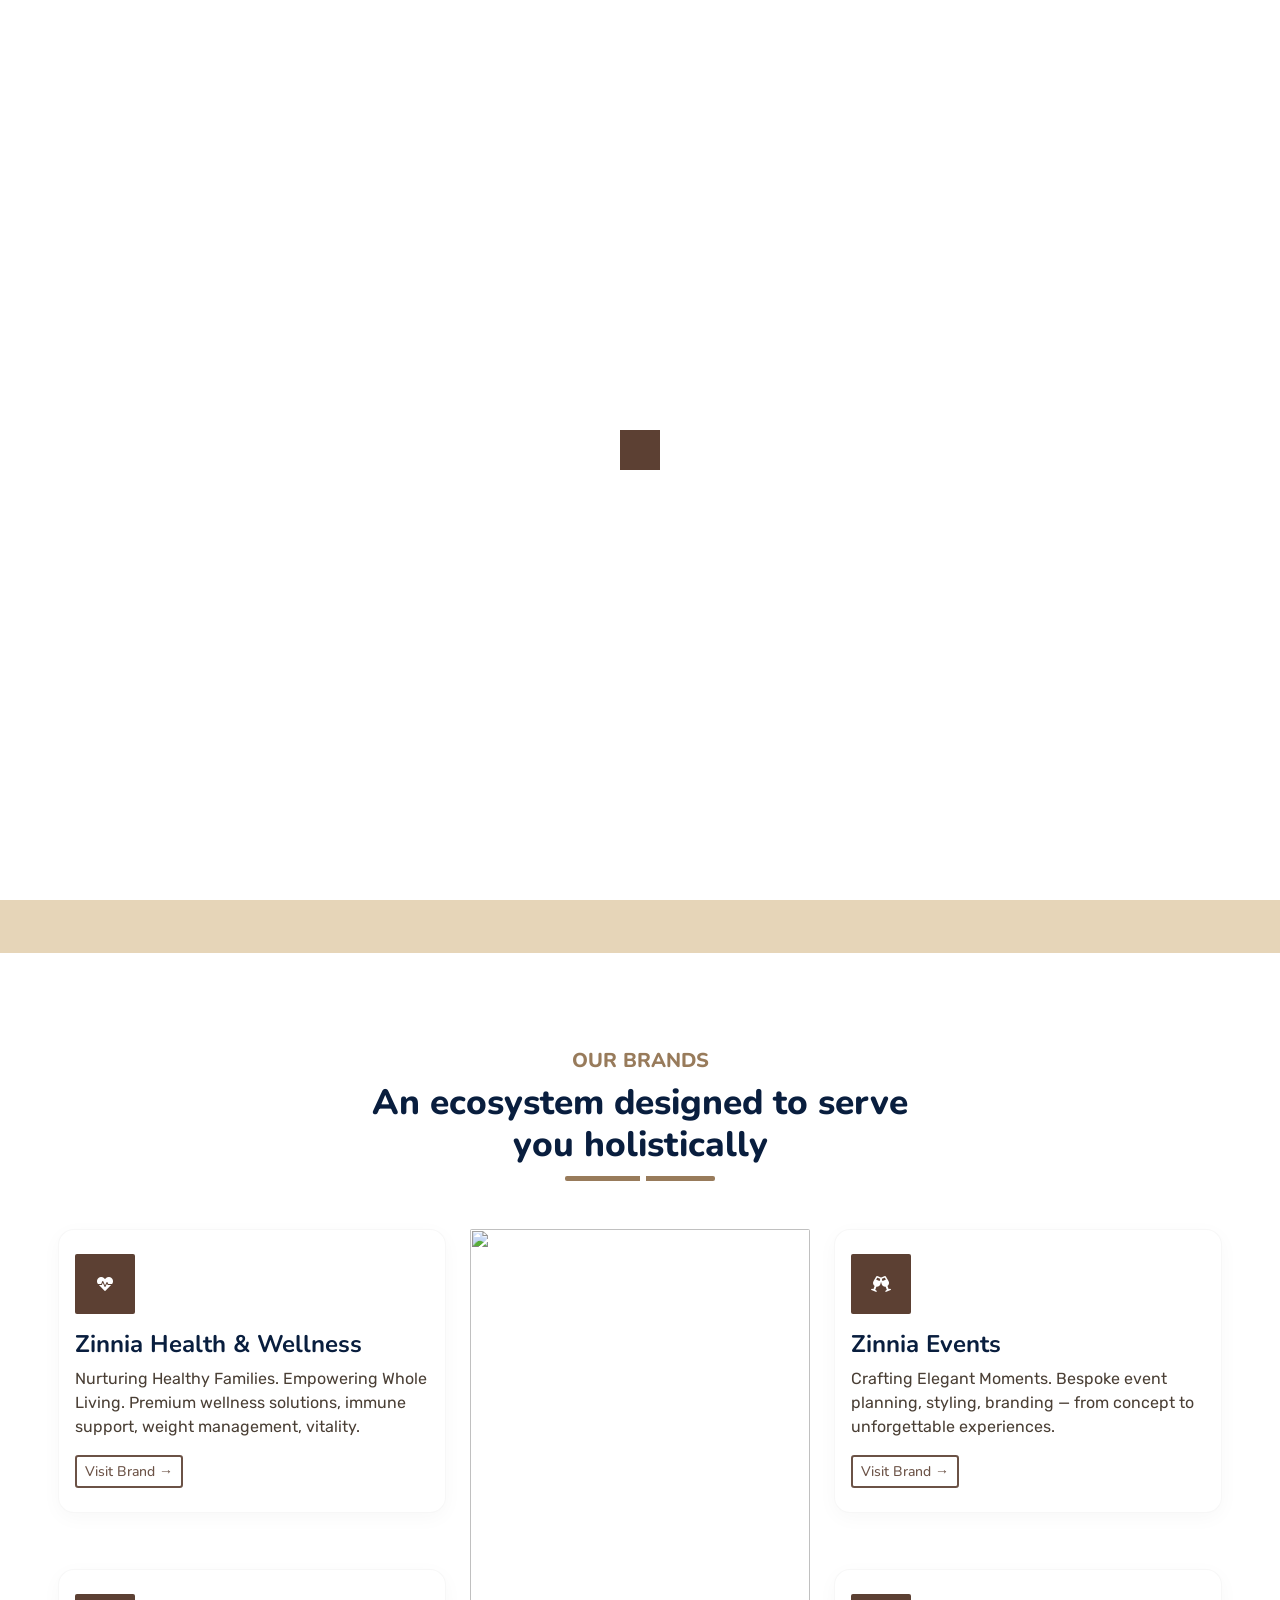
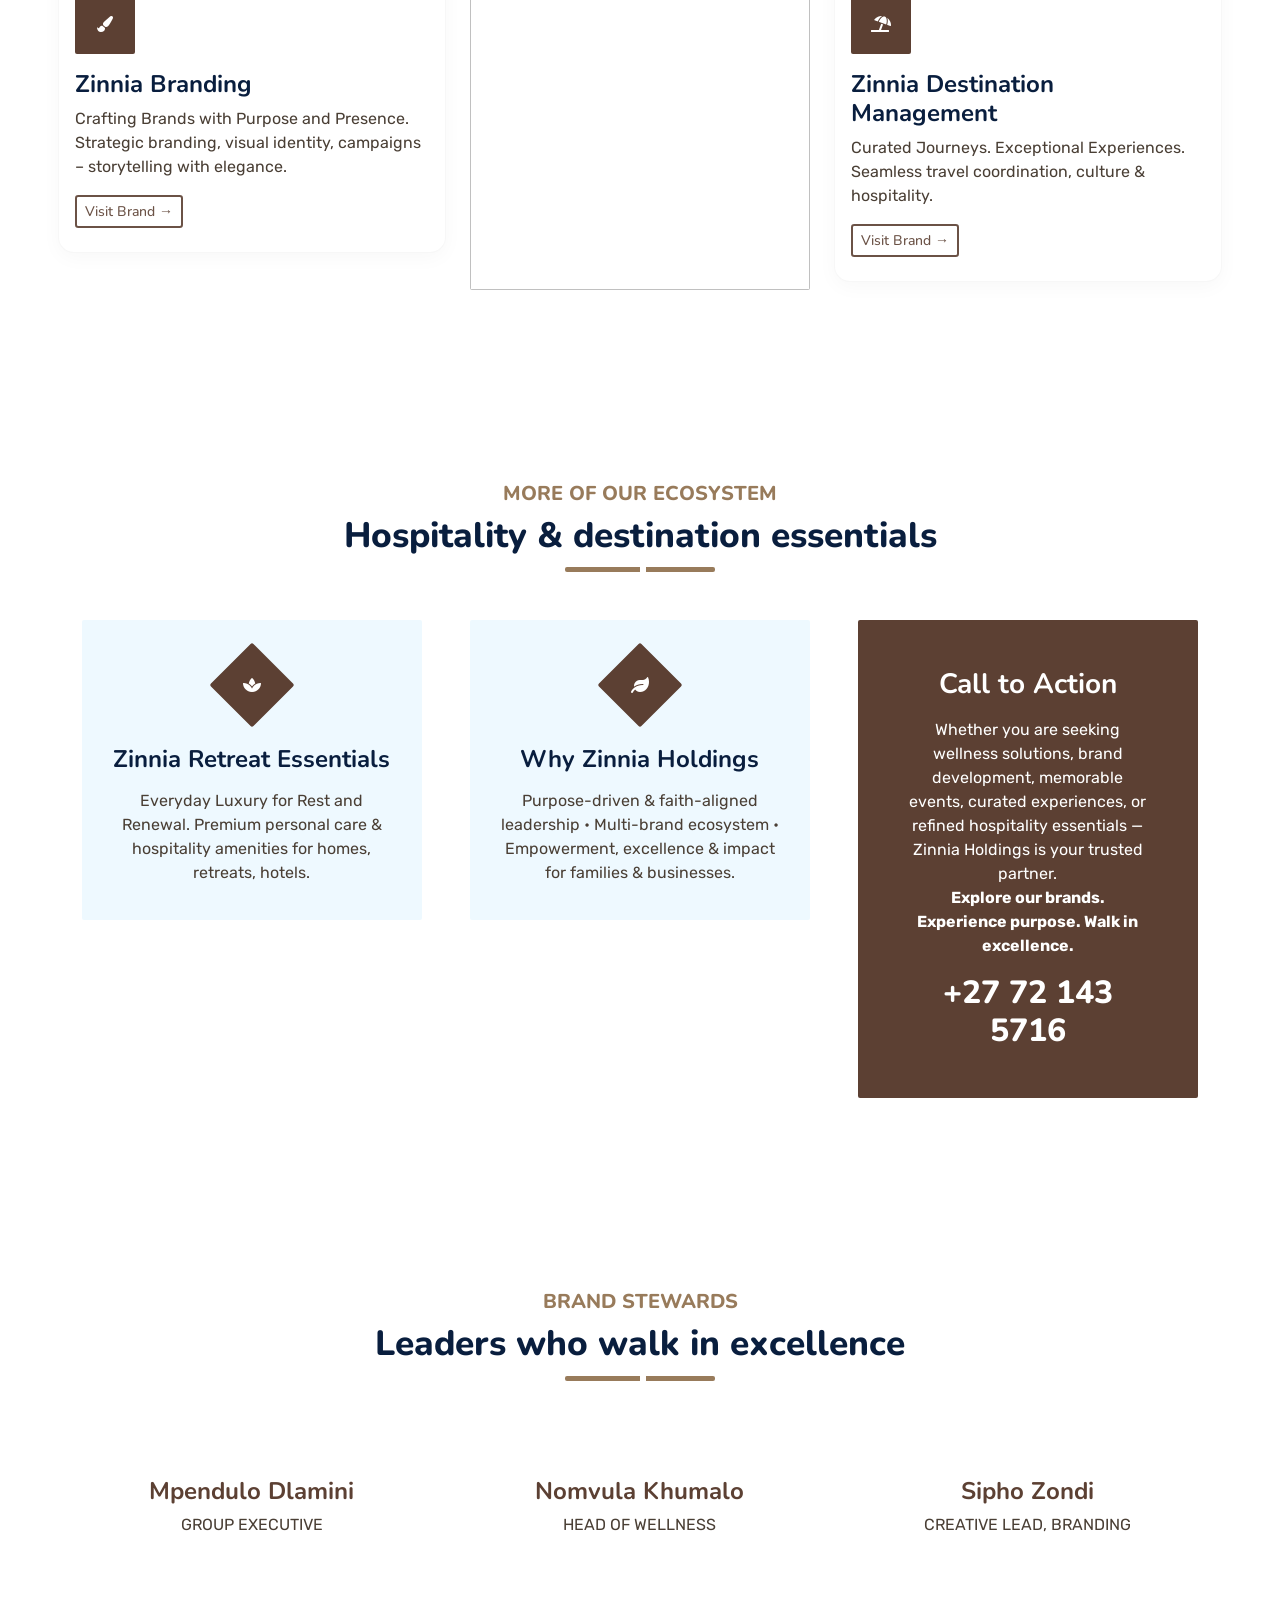
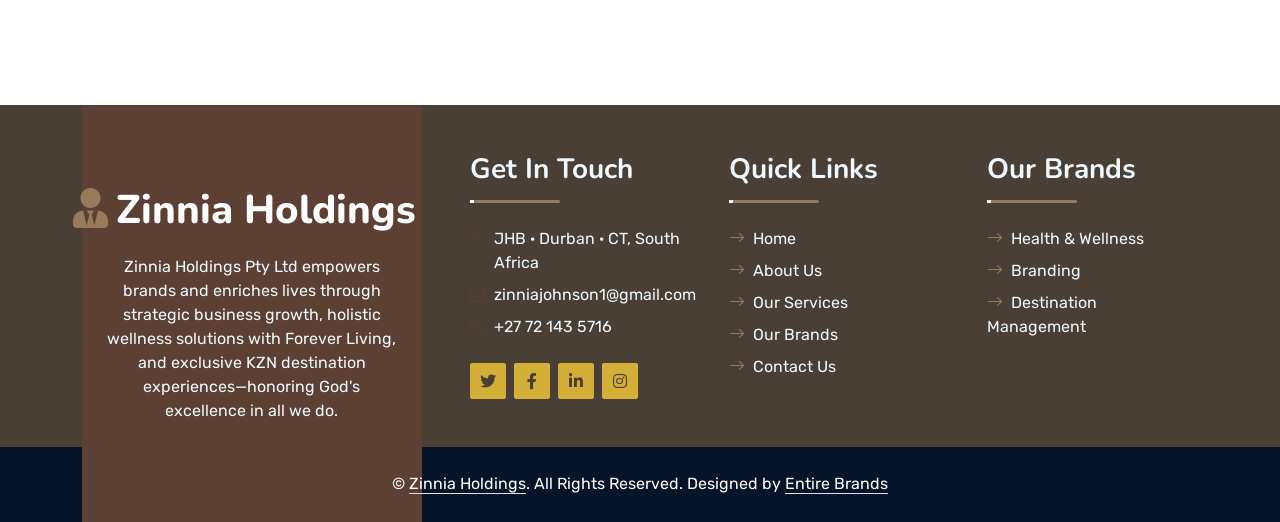
==== index.html @ b21789e0 "Add files via upload" ====
<!DOCTYPE html>
<html lang="en">

<head>
    <meta charset="utf-8">
    <title>Zinnia Holdings – Empowering Brands. Enriching Lives.</title>
    <meta content="width=device-width, initial-scale=1.0" name="viewport">
    <meta content="Zinnia Holdings, wellness, branding, events, destination management" name="keywords">
    <meta content="Zinnia Holdings – purpose-driven, faith-aligned holding company nurturing wellness, branding, events, hospitality and destination services." name="description">

    <!-- Favicon (kept as placeholder) -->
    <link href="img/favicon.ico" rel="icon">

    <!-- Google Web Fonts -->
    <link rel="preconnect" href="https://fonts.googleapis.com">
    <link rel="preconnect" href="https://fonts.gstatic.com" crossorigin>
    <link href="https://fonts.googleapis.com/css2?family=Nunito:wght@400;600;700;800&family=Rubik:wght@400;500;600;700&display=swap" rel="stylesheet">

    <!-- Icon Font Stylesheet -->
    <link href="https://cdnjs.cloudflare.com/ajax/libs/font-awesome/5.10.0/css/all.min.css" rel="stylesheet">
    <link href="https://cdn.jsdelivr.net/npm/bootstrap-icons@1.4.1/font/bootstrap-icons.css" rel="stylesheet">

    <!-- Libraries Stylesheet -->
    <link href="lib/owlcarousel/assets/owl.carousel.min.css" rel="stylesheet">
    <link href="lib/animate/animate.min.css" rel="stylesheet">

    <!-- Customized Bootstrap Stylesheet -->
    <link href="css/bootstrap.min.css" rel="stylesheet">

    <!-- Template Stylesheet -->
    <link href="css/style.css" rel="stylesheet">
    <style>
        /* ===== EXACT COLORS FROM CLIENT'S IMAGE COLOR PALETTE ===== */
        /* Dark Blue (#1A3A3A) replaced with Dark Brown (#5C4033) as requested */
        
        /* Override Bootstrap colors - no blue anywhere */
        .bg-primary {
            background-color: var(--primary) !important;
        }
        
        .btn-primary {
            background-color: var(--primary);
            border-color: var(--primary);
            color: #fff;
        }
        
        .btn-primary:hover {
            background-color: var(--secondary);
            border-color: var(--secondary);
        }
        
        .btn-outline-primary {
            border-color: var(--primary);
            color: var(--primary);
        }
        
        .btn-outline-primary:hover {
            background-color: var(--primary);
            border-color: var(--primary);
            color: #fff;
        }
        
        .text-primary {
            color: var(--primary) !important;
        }
        
        .border-primary {
            border-color: var(--primary) !important;
        }
        
        /* Navbar and indicators - replace all blue with accent */
        .navbar-dark .navbar-nav .nav-link:hover,
        .navbar-dark .navbar-nav .nav-link.active {
            color: var(--secondary) !important;
        }
        
        .navbar-dark .navbar-nav .nav-link::before {
            background: var(--secondary) !important;
        }
        
        .navbar-dark .navbar-toggler {
            color: var(--secondary) !important;
            border-color: var(--secondary) !important;
        }
        
        /* Fix the blue when scrolling - ensure sticky navbar uses primary color */
        .sticky-top.navbar-dark {
            background: var(--primary) !important;
        }
        
        .sticky-top.navbar-dark .navbar-nav .nav-link {
            color: #FFFFFF !important;
        }
        
        .sticky-top.navbar-dark .navbar-nav .nav-link:hover,
        .sticky-top.navbar-dark .navbar-nav .nav-link.active {
            color: var(--secondary) !important;
        }
        
        .sticky-top.navbar-dark .navbar-brand h1 {
            color: #FFFFFF !important;
        }
        
        .sticky-top.navbar-dark .navbar-brand h1 i {
            color: var(--secondary) !important;
        }
        
        .dropdown-menu {
            border-top: 3px solid var(--secondary) !important;
        }
        
        .dropdown-item:hover {
            background-color: #f8f5f0;
            color: var(--primary);
        }
        
        /* Carousel overlay - using primary color with opacity */
        .carousel-caption {
            background: rgba(92,64,51,0.5) !important; /* Dark brown with opacity */
            border-radius: 20px;
            padding: 1rem;
        }
        
        .carousel-caption h5 {
            color: var(--secondary) !important;
        }
        
        /* Section titles indicator */
        .section-title::before {
            background: var(--secondary) !important;
        }
        
        .section-title::after {
            background: #FFFFFF !important;
        }
        
        .section-title h5.fw-bold.text-primary {
            color: var(--secondary) !important;
        }
        
        /* Service items */
        .service-item .service-icon {
            background: var(--primary) !important;
        }
        
        .service-item a.btn-primary {
            background-color: var(--primary);
            border-color: var(--primary);
        }
        
        .service-item a.btn-primary:hover {
            background-color: var(--secondary);
            border-color: var(--secondary);
        }
        
        /* Team social buttons */
        .team-social a.btn-primary {
            background-color: var(--primary);
            border-color: var(--primary);
        }
        
        .team-social a.btn-primary:hover {
            background-color: var(--secondary);
            border-color: var(--secondary);
        }
        
        .team-item:hover .team-social {
            background: rgba(92,64,51,0.7) !important; /* Dark brown with opacity */
        }
        
        h4.text-primary {
            color: var(--primary) !important;
        }
        
        /* Facts section */
        .facts .bg-primary {
            background-color: var(--primary) !important;
        }
        
        .facts .text-primary {
            color: var(--primary) !important;
        }
        
        /* Footer */
        .footer-about .bg-primary {
            background-color: var(--primary) !important;
        }
        
        .btn-dark {
            background-color: var(--primary);
            border-color: var(--primary);
        }
        
        .btn-dark:hover {
            background-color: var(--secondary);
            border-color: var(--secondary);
        }
        
        .bi-arrow-right.text-primary {
            color: var(--secondary) !important;
        }
        
        .btn-primary.btn-square {
            background-color: var(--primary);
            border-color: var(--primary);
        }
        
        .btn-primary.btn-square:hover {
            background-color: var(--secondary);
            border-color: var(--secondary);
        }
        
        /* Back to top */
        .back-to-top {
            background-color: var(--primary) !important;
            border-color: var(--primary) !important;
        }
        
        .back-to-top:hover {
            background-color: var(--secondary) !important;
            border-color: var(--secondary) !important;
        }
        
        /* Search modal */
        .modal-content {
            background: rgba(92,64,51,0.9) !important; /* Dark brown with opacity */
        }
        
        .border-primary {
            border-color: var(--secondary) !important;
        }
        
        .btn.px-4 {
            background-color: var(--secondary);
            border-color: var(--secondary);
            color: white;
        }
        
        .btn.px-4:hover {
            background-color: var(--secondary);
            border-color: var(--secondary);
        }
        
        /* Brand cards */
        .brand-card-wrapper .bg-primary {
            background-color: var(--primary) !important;
        }
        
        .brand-visit-btn {
            border-color: var(--primary);
            color: var(--primary);
        }
        
        .brand-card-wrapper:hover .brand-visit-btn {
            background-color: var(--primary);
            border-color: var(--primary);
            color: #fff;
        }
        
        /* Text secondary for paragraph */
        .text-secondary {
            color: var(--secondary) !important;
        }
        
        /* Navbar brand icon */
        .fa-user-tie {
            color: var(--secondary) !important;
        }
        
        /* small addition to keep brand voice consistent */
        .display-1.text-white.mb-md-4.animated.zoomIn {
            font-size: 3.2rem;
            line-height: 1.2;
        }
        @media (max-width: 768px) {
            .display-1.text-white.mb-md-4.animated.zoomIn {
                font-size: 2.2rem;
            }
        }
        /* adjust heading sizes in sections */
        .section-title h1 {
            font-size: 2.2rem;
        }
    </style>
</head>

<body>
    <!-- Spinner Start -->
    <div id="spinner" class="show bg-white position-fixed translate-middle w-100 vh-100 top-50 start-50 d-flex align-items-center justify-content-center">
        <div class="spinner"></div>
    </div>
    <!-- Spinner End -->

    <!-- Topbar Start -->
    <div class="container-fluid bg-dark px-5 d-none d-lg-block">
        <div class="row gx-0">
            <div class="col-lg-8 text-center text-lg-start mb-2 mb-lg-0">
                <div class="d-inline-flex align-items-center" style="height: 45px;">
                    <small class="me-3 text-light"><i class="fa fa-map-marker-alt me-2" style="color: var(--secondary);"></i>JHB · Durban · CT, South Africa</small>
                    <small class="me-3 text-light"><i class="fa fa-phone-alt me-2" style="color: var(--secondary);"></i>+27 72 143 5716</small>
                    <small class="text-light"><i class="fa fa-envelope-open me-2" style="color: var(--secondary);"></i>zinniajohnson1@gmail.com </small>
                </div>
            </div>
            <div class="col-lg-4 text-center text-lg-end">
                <div class="d-inline-flex align-items-center" style="height: 45px;">
                    <a class="btn btn-sm btn-outline-light btn-sm-square rounded-circle me-2" href=""><i class="fab fa-twitter fw-normal"></i></a>
                    <a class="btn btn-sm btn-outline-light btn-sm-square rounded-circle me-2" href=""><i class="fab fa-facebook-f fw-normal"></i></a>
                    <a class="btn btn-sm btn-outline-light btn-sm-square rounded-circle me-2" href=""><i class="fab fa-linkedin-in fw-normal"></i></a>
                    <a class="btn btn-sm btn-outline-light btn-sm-square rounded-circle me-2" href=""><i class="fab fa-instagram fw-normal"></i></a>
                    <a class="btn btn-sm btn-outline-light btn-sm-square rounded-circle" href=""><i class="fab fa-youtube fw-normal"></i></a>
                </div>
            </div>
        </div>
    </div>
    <!-- Topbar End -->

    <!-- Navbar & Carousel Start -->
    <div class="container-fluid position-relative p-0">
        <nav class="navbar navbar-expand-lg navbar-dark px-5 py-3 py-lg-0" style="background-color: var(--primary);">
            <a href="index.html" class="navbar-brand p-0 active">
                <h1 class="m-0"><i class="fa fa-user-tie me-2" style="color: var(--secondary);"></i>Zinnia Holdings</h1>
            </a>
            <button class="navbar-toggler" type="button" data-bs-toggle="collapse" data-bs-target="#navbarCollapse">
                <span class="fa fa-bars"></span>
            </button>
            <div class="collapse navbar-collapse" id="navbarCollapse">
                <div class="navbar-nav ms-auto py-0">
                    <a href="index.html" class="nav-item nav-link active">Home</a>
                    <a href="about.html" class="nav-item nav-link">About</a>
                    <a href="service.html" class="nav-item nav-link">Services</a>
                    <div class="nav-item dropdown">
                        <a href="#" class="nav-link dropdown-toggle" data-bs-toggle="dropdown">Our Brands</a>
                        <div class="dropdown-menu m-0">
                            <a href="indexHealth.html" class="dropdown-item">Zinnia Health & Wellness</a>
                            <a href="indexBranding.html" class="dropdown-item">Zinnia Branding</a>
                            <a href="indexDestination.html" class="dropdown-item">Zinnia Destination</a>
                        </div>
                    </div>
                    <a href="contact.html" class="nav-item nav-link">Contact</a>
                </div>
                <a href="#brands" class="btn btn-primary py-2 px-4 ms-3">Explore Brands</a>
            </div>
        </nav>

        <div id="header-carousel" class="carousel slide carousel-fade" data-bs-ride="carousel">
            <div class="carousel-inner">
                <div class="carousel-item active">
                    <img class="w-100" src="img/tor1.jpg" alt="Image">
                    <div class="carousel-caption d-flex flex-column align-items-center justify-content-center">
                        <div class="p-3" style="max-width: 1000px;">
                            <h5 class="text-white text-uppercase mb-3 animated slideInDown" style="color: var(--secondary) !important;">Zinnia Holdings</h5>
                            <h1 class="display-1 text-white mb-md-4 animated zoomIn">Empowering Brands. Enriching Lives.</h1>
                            <p class="text-light fs-5 mb-4">Purpose‑driven, faith‑aligned holding company</p>
                            <a href="#intro" class="btn btn-primary py-md-3 px-md-5 me-3 animated slideInLeft">Discover More</a>
                            <a href="#brands" class="btn btn-outline-light py-md-3 px-md-5 animated slideInRight">Our Ecosystem</a>
                        </div>
                    </div>
                </div>
                <div class="carousel-item">
                    <img class="w-100" src="img/carousel-2.jpg" alt="Image">
                    <div class="carousel-caption d-flex flex-column align-items-center justify-content-center">
                        <div class="p-3" style="max-width: 1000px;">
                            <h5 class="text-white text-uppercase mb-3 animated slideInDown" style="color: var(--secondary) !important;">Rooted in excellence</h5>
                            <h1 class="display-1 text-white mb-md-4 animated zoomIn">integrity & innovation</h1>
                            <p class="text-light fs-4">Stewarding brands across wellness, branding, destination</p>
                            <a href="#intro" class="btn btn-primary py-md-3 px-md-5 me-3 animated slideInLeft">Our Story</a>
                            <a href="#brands" class="btn btn-outline-light py-md-3 px-md-5 animated slideInRight">Brands</a>
                        </div>
                    </div>
                </div>
            </div>
            <button class="carousel-control-prev" type="button" data-bs-target="#header-carousel" data-bs-slide="prev">
                <span class="carousel-control-prev-icon" aria-hidden="true"></span>
                <span class="visually-hidden">Previous</span>
            </button>
            <button class="carousel-control-next" type="button" data-bs-target="#header-carousel" data-bs-slide="next">
                <span class="carousel-control-next-icon" aria-hidden="true"></span>
                <span class="visually-hidden">Next</span>
            </button>
        </div>
    </div>
    <!-- Navbar & Carousel End -->

    <!-- Full Screen Search Start -->
    <div class="modal fade" id="searchModal" tabindex="-1">
        <div class="modal-dialog modal-fullscreen">
            <div class="modal-content" style="background: rgba(92,64,51,0.9);"> <!-- Dark brown with opacity -->
                <div class="modal-header border-0">
                    <button type="button" class="btn bg-white btn-close" data-bs-dismiss="modal" aria-label="Close"></button>
                </div>
                <div class="modal-body d-flex align-items-center justify-content-center">
                    <div class="input-group" style="max-width: 600px;">
                        <input type="text" class="form-control bg-transparent border-primary p-3" placeholder="Search brand or service" style="border-color: var(--secondary) !important;">
                        <button class="btn px-4" style="background-color: var(--secondary); border-color: var(--secondary); color: white;"><i class="bi bi-search"></i></button>
                    </div>
                </div>
            </div>
        </div>
    </div>
    <!-- Full Screen Search End -->

   

    <!-- About Start -->
    <div class="container-fluid py-5 wow fadeInUp" data-wow-delay="0.1s" id="intro">
        <div class="container py-5">
            <div class="row g-5">
                <div class="col-lg-7">
                    <div class="section-title position-relative pb-3 mb-5">
                        <h5 class="fw-bold text-uppercase" style="color: var(--secondary);">About Us</h5>
                        <h1 class="mb-0">Zinnia Holdings</h1>
                        <p class="mt-2 fs-4" style="color: var(--secondary);">Empowering Brands. Enriching Lives.</p>
                    </div>
                    <p class="mb-4">Zinnia Holdings is a purpose-driven, faith-aligned holding company committed to building sustainable businesses that empower individuals, families, and communities. Rooted in excellence, integrity, and innovation, we steward brands that operate across wellness, branding, events, hospitality, and destination services.<br><br>Our ecosystem is designed to serve people holistically — nurturing health, creativity, celebration, experience, and economic empowerment - while honoring God’s faithfulness and demonstrating His excellence in all we do.</p>
                    <div class="row g-0 mb-3">
                        <div class="col-sm-6 wow zoomIn" data-wow-delay="0.2s">
                            <h5 class="mb-3"><i class="fa fa-check me-3" style="color: var(--secondary);"></i>Our Vision</h5>
                            <p>To create a dynamic business ecosystem that uplifts lives, creates opportunities, and delivers world-class solutions across multiple industries.</p>
                        </div>
                        <div class="col-sm-6 wow zoomIn" data-wow-delay="0.4s">
                            <h5 class="mb-3"><i class="fa fa-check me-3" style="color: var(--secondary);"></i>Our Mission</h5>
                            <p>To build, support, and scale impactful brands that serve with purpose, professionalism, and compassion — empowering brands while enriching lives.</p>
                        </div>
                    </div>
                    <div class="d-flex align-items-center mb-4 wow fadeIn" data-wow-delay="0.6s">
                        <div class="bg-primary d-flex align-items-center justify-content-center rounded" style="width: 60px; height: 60px;">
                            <i class="fa fa-phone-alt text-white"></i>
                        </div>
                        <div class="ps-4">
                            <h5 class="mb-2">Let's partner</h5>
                            <h4 class="text-primary mb-0">+27 72 143 5716</h4>
                        </div>
                    </div>
                </div>
                <div class="col-lg-5" style="min-height: 500px;">
                    <div class="position-relative h-100">
                        <img class="position-absolute w-100 h-100 rounded wow zoomIn" data-wow-delay="0.9s" src="img/olas2.jpeg" style="object-fit: cover;">
                    </div>
                </div>
            </div>
        </div>
    </div>
    <!-- About End -->

    <!-- Features / Why Choose Us – our brands with clickable cards & hover effects -->
<div class="container-fluid py-5 wow fadeInUp" data-wow-delay="0.1s" id="brands">
    <div class="container py-5">
        <div class="section-title text-center position-relative pb-3 mb-5 mx-auto" style="max-width: 600px;">
            <h5 class="fw-bold text-uppercase" style="color: var(--secondary);">Our Brands</h5>
            <h1 class="mb-0">An ecosystem designed to serve you holistically</h1>
        </div>
        <div class="row g-5">
            <!-- left column -->
            <div class="col-lg-4">
                <div class="row g-5">
                    <!-- Zinnia Health & Wellness card with hover & link -->
                    <div class="col-12 wow zoomIn brand-card-wrapper" data-wow-delay="0.2s">
                        <div class="bg-primary rounded d-flex align-items-center justify-content-center mb-3" style="width: 60px; height: 60px;">
                            <i class="fa fa-heartbeat text-white"></i>
                        </div>
                        <h4>Zinnia Health & Wellness</h4>
                        <p class="mb-3">Nurturing Healthy Families. Empowering Whole Living. Premium wellness solutions, immune support, weight management, vitality.</p>
                        <a href="indexHealth.html" class="btn btn-outline-primary btn-sm brand-visit-btn">Visit Brand →</a>
                    </div>
                    <!-- Zinnia Branding card with hover & link -->
                    <div class="col-12 wow zoomIn brand-card-wrapper" data-wow-delay="0.6s">
                        <div class="bg-primary rounded d-flex align-items-center justify-content-center mb-3" style="width: 60px; height: 60px;">
                            <i class="fa fa-paint-brush text-white"></i>
                        </div>
                        <h4>Zinnia Branding</h4>
                        <p class="mb-3">Crafting Brands with Purpose and Presence. Strategic branding, visual identity, campaigns – storytelling with elegance.</p>
                        <a href="indexBranding.html" class="btn btn-outline-primary btn-sm brand-visit-btn">Visit Brand →</a>
                    </div>
                </div>
            </div>
            <!-- center image (kept as is) -->
            <div class="col-lg-4 wow zoomIn" data-wow-delay="0.9s" style="min-height: 350px;">
                <div class="position-relative h-100">
                    <img class="position-absolute w-100 h-100 rounded wow zoomIn" data-wow-delay="0.1s" src="img/cup.jpeg" style="object-fit: cover;">
                </div>
            </div>
            <!-- right column -->
            <div class="col-lg-4">
                <div class="row g-5">
                    <!-- Zinnia Events card with hover & link -->
                    <div class="col-12 wow zoomIn brand-card-wrapper" data-wow-delay="0.4s">
                        <div class="bg-primary rounded d-flex align-items-center justify-content-center mb-3" style="width: 60px; height: 60px;">
                            <i class="fa fa-glass-cheers text-white"></i>
                        </div>
                        <h4>Zinnia Events</h4>
                        <p class="mb-3">Crafting Elegant Moments. Bespoke event planning, styling, branding — from concept to unforgettable experiences.</p>
                        <a href="events.html" class="btn btn-outline-primary btn-sm brand-visit-btn">Visit Brand →</a>
                    </div>
                    <!-- Zinnia Destination Management card with hover & link -->
                    <div class="col-12 wow zoomIn brand-card-wrapper" data-wow-delay="0.8s">
                        <div class="bg-primary rounded d-flex align-items-center justify-content-center mb-3" style="width: 60px; height: 60px;">
                            <i class="fa fa-umbrella-beach text-white"></i>
                        </div>
                        <h4>Zinnia Destination Management</h4>
                        <p class="mb-3">Curated Journeys. Exceptional Experiences. Seamless travel coordination, culture & hospitality.</p>
                        <a href="indexDestination.html" class="btn btn-outline-primary btn-sm brand-visit-btn">Visit Brand →</a>
                    </div>
                </div>
            </div>
        </div>
    </div>
</div>
<!-- Features End -->

    <!-- Service Start -->
    <div class="container-fluid py-5 wow fadeInUp" data-wow-delay="0.1s">
        <div class="container py-5">
            <div class="section-title text-center position-relative pb-3 mb-5 mx-auto" style="max-width: 600px;">
                <h5 class="fw-bold text-uppercase" style="color: var(--secondary);">More of our ecosystem</h5>
                <h1 class="mb-0">Hospitality & destination essentials</h1>
            </div>
            <div class="row g-5">
                <div class="col-lg-4 col-md-6 wow zoomIn" data-wow-delay="0.3s">
                    <div class="service-item bg-light rounded d-flex flex-column align-items-center justify-content-center text-center p-4">
                        <div class="service-icon">
                            <i class="fa fa-spa text-white"></i>
                        </div>
                        <h4 class="mb-3">Zinnia Retreat Essentials</h4>
                        <p class="m-0">Everyday Luxury for Rest and Renewal. Premium personal care & hospitality amenities for homes, retreats, hotels.</p>
                        <a class="btn btn-lg btn-primary rounded mt-3" href="#">
                            <i class="bi bi-arrow-right"></i>
                        </a>
                    </div>
                </div>
                <div class="col-lg-4 col-md-6 wow zoomIn" data-wow-delay="0.6s">
                    <div class="service-item bg-light rounded d-flex flex-column align-items-center justify-content-center text-center p-4">
                        <div class="service-icon">
                            <i class="fa fa-leaf text-white"></i>
                        </div>
                        <h4 class="mb-3">Why Zinnia Holdings</h4>
                        <p class="m-0">Purpose-driven & faith-aligned leadership • Multi-brand ecosystem • Empowerment, excellence & impact for families & businesses.</p>
                        <a class="btn btn-lg btn-primary rounded mt-3" href="#">
                            <i class="bi bi-arrow-right"></i>
                        </a>
                    </div>
                </div>
                <div class="col-lg-4 col-md-6 wow zoomIn" data-wow-delay="0.9s">
                    <div class="position-relative bg-primary rounded h-100 d-flex flex-column align-items-center justify-content-center text-center p-5">
                        <h3 class="text-white mb-3">Call to Action</h3>
                        <p class="text-white mb-3">Whether you are seeking wellness solutions, brand development, memorable events, curated experiences, or refined hospitality essentials — Zinnia Holdings is your trusted partner.<br><strong>Explore our brands. Experience purpose. Walk in excellence.</strong></p>
                        <h2 class="text-white mb-0">+27 72 143 5716</h2>
                    </div>
                </div>
            </div>
        </div>
    </div>
    <!-- Service End -->

   

    <!-- Team Start -->
    <div class="container-fluid py-5 wow fadeInUp" data-wow-delay="0.1s">
        <div class="container py-5">
            <div class="section-title text-center position-relative pb-3 mb-5 mx-auto" style="max-width: 600px;">
                <h5 class="fw-bold text-uppercase" style="color: var(--secondary);">Brand stewards</h5>
                <h1 class="mb-0">Leaders who walk in excellence</h1>
            </div>
            <div class="row g-5">
                <div class="col-lg-4 wow slideInUp" data-wow-delay="0.3s">
                    <div class="team-item bg-light rounded overflow-hidden">
                        <div class="team-img position-relative overflow-hidden">
                            <img class="img-fluid w-100" src="img/team-1.jpg" alt="">
                            <div class="team-social">
                                <a class="btn btn-lg btn-primary btn-lg-square rounded" href=""><i class="fab fa-twitter fw-normal"></i></a>
                                <a class="btn btn-lg btn-primary btn-lg-square rounded" href=""><i class="fab fa-facebook-f fw-normal"></i></a>
                                <a class="btn btn-lg btn-primary btn-lg-square rounded" href=""><i class="fab fa-instagram fw-normal"></i></a>
                                <a class="btn btn-lg btn-primary btn-lg-square rounded" href=""><i class="fab fa-linkedin-in fw-normal"></i></a>
                            </div>
                        </div>
                        <div class="text-center py-4">
                            <h4 class="text-primary">Mpendulo Dlamini</h4>
                            <p class="text-uppercase m-0">Group Executive</p>
                        </div>
                    </div>
                </div>
                <div class="col-lg-4 wow slideInUp" data-wow-delay="0.6s">
                    <div class="team-item bg-light rounded overflow-hidden">
                        <div class="team-img position-relative overflow-hidden">
                            <img class="img-fluid w-100" src="img/team-2.jpg" alt="">
                            <div class="team-social">
                                <a class="btn btn-lg btn-primary btn-lg-square rounded" href=""><i class="fab fa-twitter fw-normal"></i></a>
                                <a class="btn btn-lg btn-primary btn-lg-square rounded" href=""><i class="fab fa-facebook-f fw-normal"></i></a>
                                <a class="btn btn-lg btn-primary btn-lg-square rounded" href=""><i class="fab fa-instagram fw-normal"></i></a>
                                <a class="btn btn-lg btn-primary btn-lg-square rounded" href=""><i class="fab fa-linkedin-in fw-normal"></i></a>
                            </div>
                        </div>
                        <div class="text-center py-4">
                            <h4 class="text-primary">Nomvula Khumalo</h4>
                            <p class="text-uppercase m-0">Head of Wellness</p>
                        </div>
                    </div>
                </div>
                <div class="col-lg-4 wow slideInUp" data-wow-delay="0.9s">
                    <div class="team-item bg-light rounded overflow-hidden">
                        <div class="team-img position-relative overflow-hidden">
                            <img class="img-fluid w-100" src="img/team-3.jpg" alt="">
                            <div class="team-social">
                                <a class="btn btn-lg btn-primary btn-lg-square rounded" href=""><i class="fab fa-twitter fw-normal"></i></a>
                                <a class="btn btn-lg btn-primary btn-lg-square rounded" href=""><i class="fab fa-facebook-f fw-normal"></i></a>
                                <a class="btn btn-lg btn-primary btn-lg-square rounded" href=""><i class="fab fa-instagram fw-normal"></i></a>
                                <a class="btn btn-lg btn-primary btn-lg-square rounded" href=""><i class="fab fa-linkedin-in fw-normal"></i></a>
                            </div>
                        </div>
                        <div class="text-center py-4">
                            <h4 class="text-primary">Sipho Zondi</h4>
                            <p class="text-uppercase m-0">Creative lead, branding</p>
                        </div>
                    </div>
                </div>
            </div>
        </div>
    </div>
    <!-- Team End -->

   
<!-- Footer Start -->
<div class="container-fluid bg-dark text-light mt-5 wow fadeInUp" data-wow-delay="0.1s">
    <div class="container">
        <div class="row gx-5">
            <div class="col-lg-4 col-md-6 footer-about">
                <div class="d-flex flex-column align-items-center justify-content-center text-center h-100 bg-primary p-4">
                    <a href="index.html" class="navbar-brand">
                        <h1 class="m-0 text-white"><i class="fa fa-user-tie me-2" style="color: var(--secondary);"></i>Zinnia Holdings</h1>
                    </a>
                    <p class="mt-3 mb-4">Zinnia Holdings Pty Ltd empowers brands and enriches lives through strategic business growth, holistic wellness solutions with Forever Living, and exclusive KZN destination experiences—honoring God's excellence in all we do.</p>
                </div>
            </div>
            <div class="col-lg-8 col-md-6">
                <div class="row gx-5">
                    <div class="col-lg-4 col-md-12 pt-5 mb-5">
                        <div class="section-title section-title-sm position-relative pb-3 mb-4">
                            <h3 class="text-light mb-0">Get In Touch</h3>
                        </div>
                        <div class="d-flex mb-2">
                            <i class="bi bi-geo-alt text-primary me-2"></i>
                            <p class="mb-0">JHB · Durban · CT, South Africa</p>
                        </div>
                        <div class="d-flex mb-2">
                            <i class="bi bi-envelope-open text-primary me-2"></i>
                            <p class="mb-0">zinniajohnson1@gmail.com</p>
                        </div>
                        <div class="d-flex mb-2">
                            <i class="bi bi-telephone text-primary me-2"></i>
                            <p class="mb-0">+27 72 143 5716</p>
                        </div>
                        <div class="d-flex mt-4">
                            <a class="btn btn-primary btn-square me-2" href="#"><i class="fab fa-twitter fw-normal"></i></a>
                            <a class="btn btn-primary btn-square me-2" href="#"><i class="fab fa-facebook-f fw-normal"></i></a>
                            <a class="btn btn-primary btn-square me-2" href="#"><i class="fab fa-linkedin-in fw-normal"></i></a>
                            <a class="btn btn-primary btn-square" href="#"><i class="fab fa-instagram fw-normal"></i></a>
                        </div>
                    </div>
                    <div class="col-lg-4 col-md-12 pt-0 pt-lg-5 mb-5">
                        <div class="section-title section-title-sm position-relative pb-3 mb-4">
                            <h3 class="text-light mb-0">Quick Links</h3>
                        </div>
                        <div class="link-animated d-flex flex-column justify-content-start">
                            <a class="text-light mb-2" href="index.html"><i class="bi bi-arrow-right text-primary me-2"></i>Home</a>
                            <a class="text-light mb-2" href="about.html"><i class="bi bi-arrow-right text-primary me-2"></i>About Us</a>
                            <a class="text-light mb-2" href="service.html"><i class="bi bi-arrow-right text-primary me-2"></i>Our Services</a>
                            <a class="text-light mb-2" href="#brands"><i class="bi bi-arrow-right text-primary me-2"></i>Our Brands</a>
                            <a class="text-light" href="contact.html"><i class="bi bi-arrow-right text-primary me-2"></i>Contact Us</a>
                        </div>
                    </div>
                    <div class="col-lg-4 col-md-12 pt-0 pt-lg-5 mb-5">
                        <div class="section-title section-title-sm position-relative pb-3 mb-4">
                            <h3 class="text-light mb-0">Our Brands</h3>
                        </div>
                        <div class="link-animated d-flex flex-column justify-content-start">
                            <a class="text-light mb-2" href="indexHealth.html"><i class="bi bi-arrow-right text-primary me-2"></i>Health & Wellness</a>
                            <a class="text-light mb-2" href="indexBranding.html"><i class="bi bi-arrow-right text-primary me-2"></i>Branding</a>
                            <a class="text-light" href="indexDestination.html"><i class="bi bi-arrow-right text-primary me-2"></i>Destination Management</a>
                        </div>
                    </div>
                </div>
            </div>
        </div>
    </div>
</div>
<div class="container-fluid text-white" style="background: #061429;">
    <div class="container text-center">
        <div class="row justify-content-center">
            <div class="col-lg-8">
                <div class="d-flex align-items-center justify-content-center" style="height: 75px;">
                    <p class="mb-0">&copy; <a class="text-white border-bottom" href="#">Zinnia Holdings</a>. All Rights Reserved. 
                    Designed by <a class="text-white border-bottom" href="#">Entire Brands</a></p>
                </div>
            </div>
        </div>
    </div>
</div>
<!-- Footer End -->

<!-- Back to Top -->
<a href="#" class="btn btn-lg btn-primary btn-lg-square rounded back-to-top"><i class="bi bi-arrow-up"></i></a>

    <!-- JavaScript Libraries -->
    <script src="https://code.jquery.com/jquery-3.4.1.min.js"></script>
    <script src="https://cdn.jsdelivr.net/npm/bootstrap@5.0.0/dist/js/bootstrap.bundle.min.js"></script>
    <script src="lib/wow/wow.min.js"></script>
    <script src="lib/easing/easing.min.js"></script>
    <script src="lib/waypoints/waypoints.min.js"></script>
    <script src="lib/counterup/counterup.min.js"></script>
    <script src="lib/owlcarousel/owl.carousel.min.js"></script>

    <!-- Template Javascript -->
    <script src="js/main.js"></script>
</body>

</html>
---- css/style.css ----
/********** Template CSS **********/
:root {
    --primary: #5C4033;      /* Main dark brown */
    --secondary: #987B5B;    /* Muted bronze */
    --light: #F8F5F0;        /* Soft cream */
    --dark: #3E2C24;         /* Deep brown */
}


/*** Spinner ***/
.spinner {
    width: 40px;
    height: 40px;
    background: var(--primary);
    margin: 100px auto;
    -webkit-animation: sk-rotateplane 1.2s infinite ease-in-out;
    animation: sk-rotateplane 1.2s infinite ease-in-out;
}

@-webkit-keyframes sk-rotateplane {
    0% {
        -webkit-transform: perspective(120px)
    }
    50% {
        -webkit-transform: perspective(120px) rotateY(180deg)
    }
    100% {
        -webkit-transform: perspective(120px) rotateY(180deg) rotateX(180deg)
    }
}

@keyframes sk-rotateplane {
    0% {
        transform: perspective(120px) rotateX(0deg) rotateY(0deg);
        -webkit-transform: perspective(120px) rotateX(0deg) rotateY(0deg)
    }
    50% {
        transform: perspective(120px) rotateX(-180.1deg) rotateY(0deg);
        -webkit-transform: perspective(120px) rotateX(-180.1deg) rotateY(0deg)
    }
    100% {
        transform: perspective(120px) rotateX(-180deg) rotateY(-179.9deg);
        -webkit-transform: perspective(120px) rotateX(-180deg) rotateY(-179.9deg);
    }
}

#spinner {
    opacity: 0;
    visibility: hidden;
    transition: opacity .5s ease-out, visibility 0s linear .5s;
    z-index: 99999;
}

#spinner.show {
    transition: opacity .5s ease-out, visibility 0s linear 0s;
    visibility: visible;
    opacity: 1;
}


/*** Heading ***/
h1,
h2,
.fw-bold {
    font-weight: 800 !important;
}

h3,
h4,
.fw-semi-bold {
    font-weight: 700 !important;
}

h5,
h6,
.fw-medium {
    font-weight: 600 !important;
}


/*** Button ***/
.btn {
    font-family: 'Nunito', sans-serif;
    font-weight: 600;
    transition: .5s;
}

.btn-primary,
.btn-secondary {
    color: #FFFFFF;
    box-shadow: inset 0 0 0 50px transparent;
}

.btn-primary:hover {
    box-shadow: inset 0 0 0 0 var(--primary);
}

.btn-secondary:hover {
    box-shadow: inset 0 0 0 0 var(--secondary);
}

.btn-square {
    width: 36px;
    height: 36px;
}

.btn-sm-square {
    width: 30px;
    height: 30px;
}

.btn-lg-square {
    width: 48px;
    height: 48px;
}

.btn-square,
.btn-sm-square,
.btn-lg-square {
    padding-left: 0;
    padding-right: 0;
    text-align: center;
}


/*** Navbar ***/
.navbar-dark .navbar-nav .nav-link {
    font-family: 'Nunito', sans-serif;
    position: relative;
    margin-left: 25px;
    padding: 35px 0;
    color: #FFFFFF;
    font-size: 18px;
    font-weight: 600;
    outline: none;
    transition: .5s;
}

.sticky-top.navbar-dark .navbar-nav .nav-link {
    padding: 20px 0;
    color: var(--dark);
}

.navbar-dark .navbar-nav .nav-link:hover,
.navbar-dark .navbar-nav .nav-link.active {
    color: var(--primary);
}

.navbar-dark .navbar-brand h1 {
    color: #FFFFFF;
}

.navbar-dark .navbar-toggler {
    color: var(--primary) !important;
    border-color: var(--primary) !important;
}

@media (max-width: 991.98px) {
    .sticky-top.navbar-dark {
        position: relative;
        background: #FFFFFF;
    }

    .navbar-dark .navbar-nav .nav-link,
    .navbar-dark .navbar-nav .nav-link.show,
    .sticky-top.navbar-dark .navbar-nav .nav-link {
        padding: 10px 0;
        color: var(--dark);
    }

    .navbar-dark .navbar-brand h1 {
        color: var(--primary);
    }
}

@media (min-width: 992px) {
    .navbar-dark {
        position: absolute;
        width: 100%;
        top: 0;
        left: 0;
        border-bottom: 1px solid rgba(256, 256, 256, .1);
        z-index: 999;
    }
    
    .sticky-top.navbar-dark {
        position: fixed;
        background: #FFFFFF;
    }

    .navbar-dark .navbar-nav .nav-link::before {
        position: absolute;
        content: "";
        width: 0;
        height: 2px;
        bottom: -1px;
        left: 50%;
        background: var(--primary);
        transition: .5s;
    }

    .navbar-dark .navbar-nav .nav-link:hover::before,
    .navbar-dark .navbar-nav .nav-link.active::before {
        width: 100%;
        left: 0;
    }

    .navbar-dark .navbar-nav .nav-link.nav-contact::before {
        display: none;
    }

    .sticky-top.navbar-dark .navbar-brand h1 {
        color: var(--primary);
    }
}


/*** Carousel ***/
.carousel-caption {
    top: 0;
    left: 0;
    right: 0;
    bottom: 0;
    background: rgba(9, 30, 62, .7);
    z-index: 1;
}

@media (max-width: 576px) {
    .carousel-caption h5 {
        font-size: 14px;
        font-weight: 500 !important;
    }

    .carousel-caption h1 {
        font-size: 30px;
        font-weight: 600 !important;
    }
}

.carousel-control-prev,
.carousel-control-next {
    width: 10%;
}

.carousel-control-prev-icon,
.carousel-control-next-icon {
    width: 3rem;
    height: 3rem;
}


/*** Section Title ***/
.section-title::before {
    position: absolute;
    content: "";
    width: 150px;
    height: 5px;
    left: 0;
    bottom: 0;
    background: var(--primary);
    border-radius: 2px;
}

.section-title.text-center::before {
    left: 50%;
    margin-left: -75px;
}

.section-title.section-title-sm::before {
    width: 90px;
    height: 3px;
}

.section-title::after {
    position: absolute;
    content: "";
    width: 6px;
    height: 5px;
    bottom: 0px;
    background: #FFFFFF;
    -webkit-animation: section-title-run 5s infinite linear;
    animation: section-title-run 5s infinite linear;
}

.section-title.section-title-sm::after {
    width: 4px;
    height: 3px;
}

.section-title.text-center::after {
    -webkit-animation: section-title-run-center 5s infinite linear;
    animation: section-title-run-center 5s infinite linear;
}

.section-title.section-title-sm::after {
    -webkit-animation: section-title-run-sm 5s infinite linear;
    animation: section-title-run-sm 5s infinite linear;
}

@-webkit-keyframes section-title-run {
    0% {left: 0; } 50% { left : 145px; } 100% { left: 0; }
}

@-webkit-keyframes section-title-run-center {
    0% { left: 50%; margin-left: -75px; } 50% { left : 50%; margin-left: 45px; } 100% { left: 50%; margin-left: -75px; }
}

@-webkit-keyframes section-title-run-sm {
    0% {left: 0; } 50% { left : 85px; } 100% { left: 0; }
}


/*** Service ***/
.service-item {
    position: relative;
    height: 300px;
    padding: 0 30px;
    transition: .5s;
}

.service-item .service-icon {
    margin-bottom: 30px;
    width: 60px;
    height: 60px;
    display: flex;
    align-items: center;
    justify-content: center;
    background: var(--primary);
    border-radius: 2px;
    transform: rotate(-45deg);
}

.service-item .service-icon i {
    transform: rotate(45deg);
}

.service-item a.btn {
    position: absolute;
    width: 60px;
    bottom: -48px;
    left: 50%;
    margin-left: -30px;
    opacity: 0;
}

.service-item:hover a.btn {
    bottom: -24px;
    opacity: 1;
}


/*** Testimonial ***/
.testimonial-carousel .owl-dots {
    margin-top: 15px;
    display: flex;
    align-items: flex-end;
    justify-content: center;
}

.testimonial-carousel .owl-dot {
    position: relative;
    display: inline-block;
    margin: 0 5px;
    width: 15px;
    height: 15px;
    background: #DDDDDD;
    border-radius: 2px;
    transition: .5s;
}

.testimonial-carousel .owl-dot.active {
    width: 30px;
    background: var(--primary);
}

.testimonial-carousel .owl-item.center {
    position: relative;
    z-index: 1;
}

.testimonial-carousel .owl-item .testimonial-item {
    transition: .5s;
}

.testimonial-carousel .owl-item.center .testimonial-item {
    background: #FFFFFF !important;
    box-shadow: 0 0 30px #DDDDDD;
}


/*** Team ***/
.team-item {
    transition: .5s;
}

.team-social {
    position: absolute;
    width: 100%;
    height: 100%;
    top: 0;
    left: 0;
    display: flex;
    align-items: center;
    justify-content: center;
    transition: .5s;
}

.team-social a.btn {
    position: relative;
    margin: 0 3px;
    margin-top: 100px;
    opacity: 0;
}

.team-item:hover {
    box-shadow: 0 0 30px #DDDDDD;
}

.team-item:hover .team-social {
    background: rgba(9, 30, 62, .7);
}

.team-item:hover .team-social a.btn:first-child {
    opacity: 1;
    margin-top: 0;
    transition: .3s 0s;
}

.team-item:hover .team-social a.btn:nth-child(2) {
    opacity: 1;
    margin-top: 0;
    transition: .3s .05s;
}

.team-item:hover .team-social a.btn:nth-child(3) {
    opacity: 1;
    margin-top: 0;
    transition: .3s .1s;
}

.team-item:hover .team-social a.btn:nth-child(4) {
    opacity: 1;
    margin-top: 0;
    transition: .3s .15s;
}

.team-item .team-img img {
    transition: .5s;
}

.team-item:hover .team-img img {
    transform: scale(1.15);
}


/*** Miscellaneous ***/
@media (min-width: 991.98px) {
    .facts {
        position: relative;
        margin-top: -75px;
        z-index: 1;
    }
}

.back-to-top {
    position: fixed;
    display: none;
    right: 45px;
    bottom: 45px;
    z-index: 99;
}

.bg-header {
    background: linear-gradient(rgba(9, 30, 62, .7), rgba(9, 30, 62, .7)), url(../img/img2.jfif) center center no-repeat;
    background-size: cover;
}

.link-animated a {
    transition: .5s;
}

.link-animated a:hover {
    padding-left: 10px;
}

@media (min-width: 767.98px) {
    .footer-about {
        margin-bottom: -75px;
    }
}
 

    .brand-card-wrapper {
        transition: all 0.3s ease;
        padding: 1.5rem 1rem 1.5rem 1rem;
        border-radius: 16px;
    background: #ffffff;
        box-shadow: 0 5px 20px rgba(0,0,0,0.03);
        border: 1px solid rgba(0,0,0,0.03);
        margin-bottom: 0.5rem;
    }
    .brand-card-wrapper:hover {
        transform: translateY(-8px);
        box-shadow: 0 20px 30px rgba(0,0,0,0.08);
        border-color: #e9ecef;
        background: #fcfdff;
    }
    .brand-visit-btn {
        opacity: 0.9;
        transition: all 0.2s;
        font-weight: 500;
        border-width: 2px;
    }
    .brand-card-wrapper:hover .brand-visit-btn {
        opacity: 1;
        background-color: #0d6efd;
        color: #fff;
        border-color: #0d6efd;
    }
    /* keep the icon row consistent */
    .brand-card-wrapper .bg-primary {
        transition: transform 0.2s;
    }
    .brand-card-wrapper:hover .bg-primary {
        transform: scale(1.05);
    }
    
    .itinerary-card {
        background: white;
        border-radius: 30px;
        padding: 2rem;
        box-shadow: 0 15px 30px rgba(var(--dest-forest-rgb), 0.1);
        border-left: 6px solid var(--dest-sunset);
        min-height: 220px;
        display: flex;
        align-items: center;
    }
    .carousel-item {
        transition: transform 0.8s ease-in-out;
    }
    .carousel-indicators [data-bs-target] {
        background-color: var(--dest-forest);
        width: 12px;
        height: 12px;
        border-radius: 50%;
        margin: 0 6px;
    }
    .carousel-indicators .active {
        background-color: var(--dest-sunset);
    }
    .itinerary-icon {
        font-size: 2.2rem;
        min-width: 60px;
        text-align: center;
    }
/* ============================= */
/* ZINNIA HOLDINGS BRAND COLORS  */
/* ============================= */

:root {
    --zinnia-gold: #D4AF37;
    --zinnia-beige: #E6D5B8;
    --zinnia-dark: #4A3F35;
    --zinnia-white: #FFFFFF;
}

/* Body Background */
body {
    background-color: var(--zinnia-white);
    color: var(--zinnia-dark);
}

/* Topbar */
.container-fluid.bg-dark {
    background-color: var(--zinnia-dark) !important;
}

/* Navbar */
.navbar {
    background-color: var(--zinnia-dark) !important;
}

.navbar .nav-link,
.navbar-brand h1 {
    color: var(--zinnia-white) !important;
}

.navbar .nav-link:hover {
    color: var(--zinnia-gold) !important;
}

/* Primary Buttons */
.btn-primary {
    background-color: var(--zinnia-gold) !important;
    border-color: var(--zinnia-gold) !important;
    color: var(--zinnia-dark) !important;
}

.btn-primary:hover {
    background-color: var(--zinnia-dark) !important;
    border-color: var(--zinnia-dark) !important;
    color: var(--zinnia-white) !important;
}

/* Section Titles */
.text-primary {
    color: var(--zinnia-gold) !important;
}

/* Header Banner */
.bg-primary {
    background-color: var(--zinnia-gold) !important;
}

.bg-header {
    background-color: var(--zinnia-dark) !important;
}

/* About Section */
#intro {
    background-color: var(--zinnia-beige);
}

/* Team Section */
.team-item {
    background-color: var(--zinnia-white) !important;
}

.team-item h4 {
    color: var(--zinnia-dark);
}

/* Footer */
.container-fluid.bg-dark.text-light {
    background-color: var(--zinnia-dark) !important;
}

.footer-about.bg-primary {
    background-color: var(--zinnia-gold) !important;
    color: var(--zinnia-dark);
}

/* Links */
a {
    color: var(--zinnia-gold);
}

a:hover {
    color: var(--zinnia-dark);
}

/* Back To Top Button */
.back-to-top {
    background-color: var(--zinnia-gold) !important;
    color: var(--zinnia-dark) !important;
}
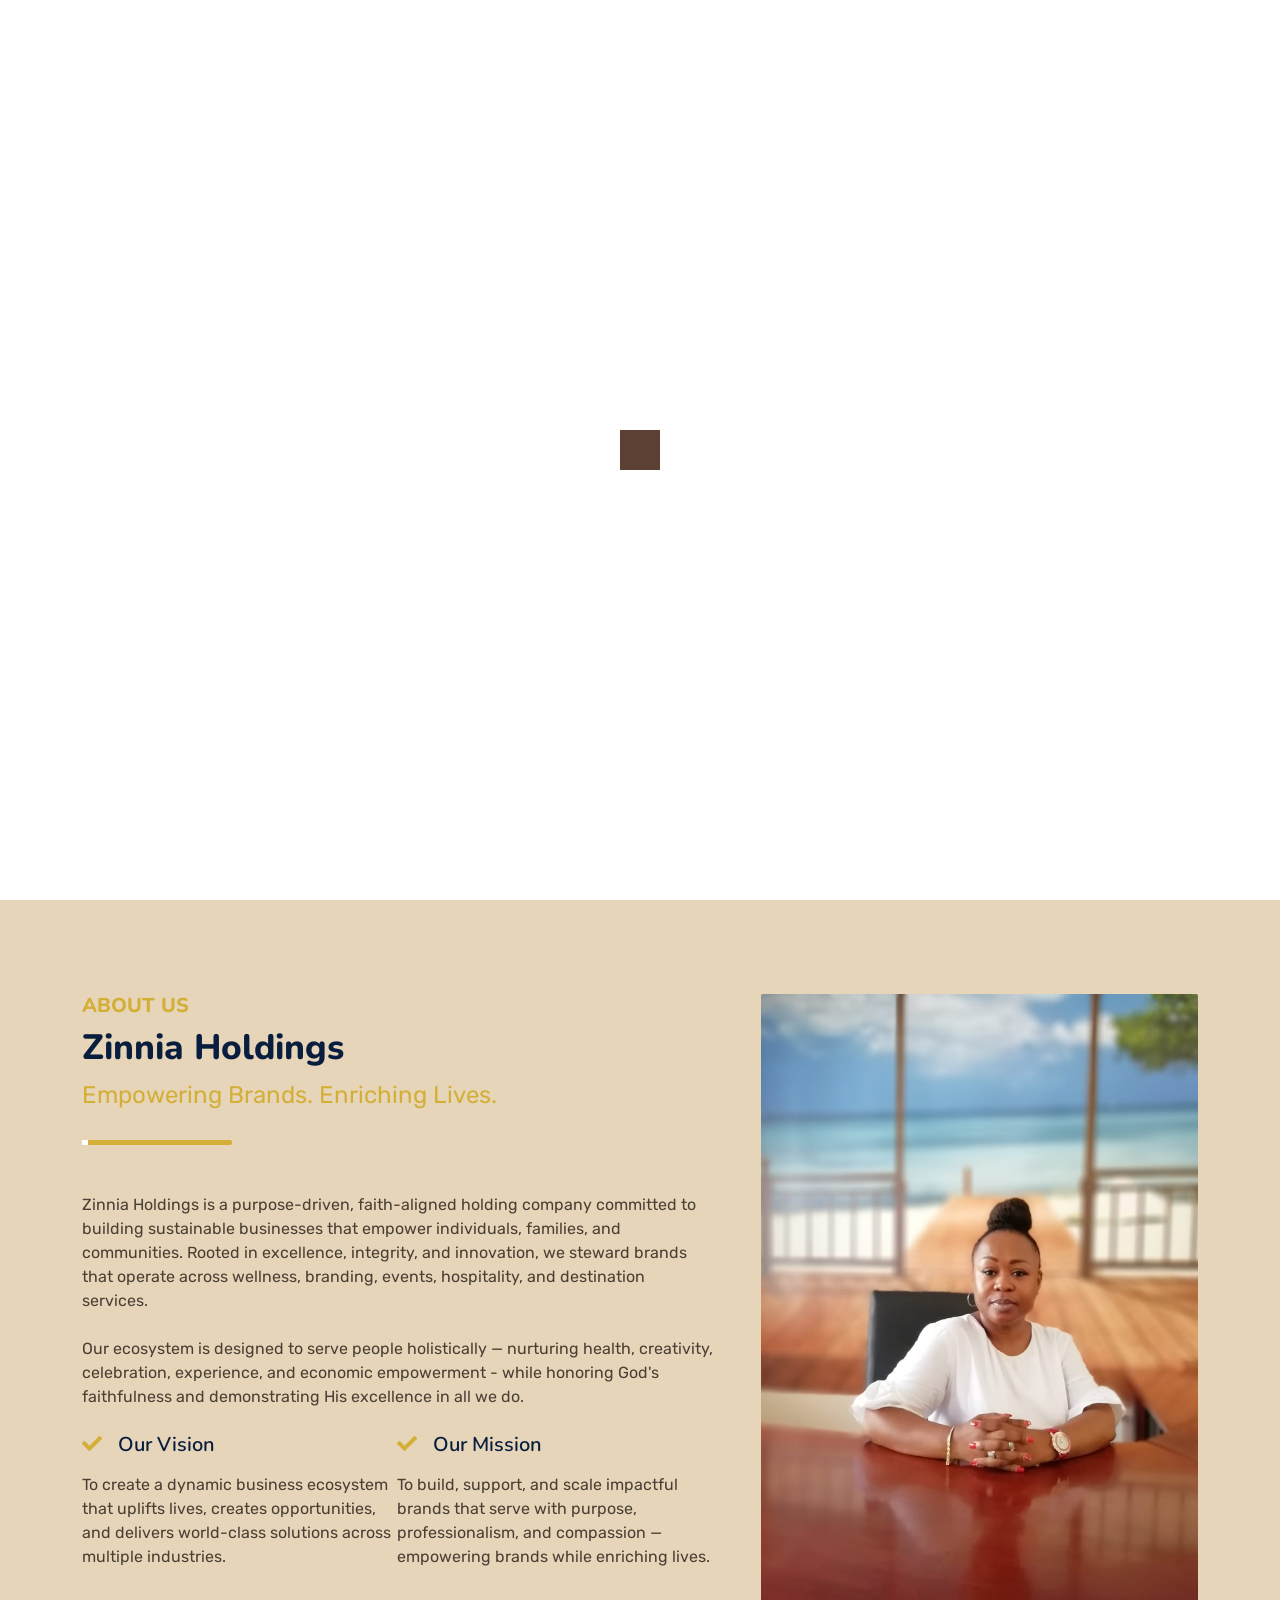
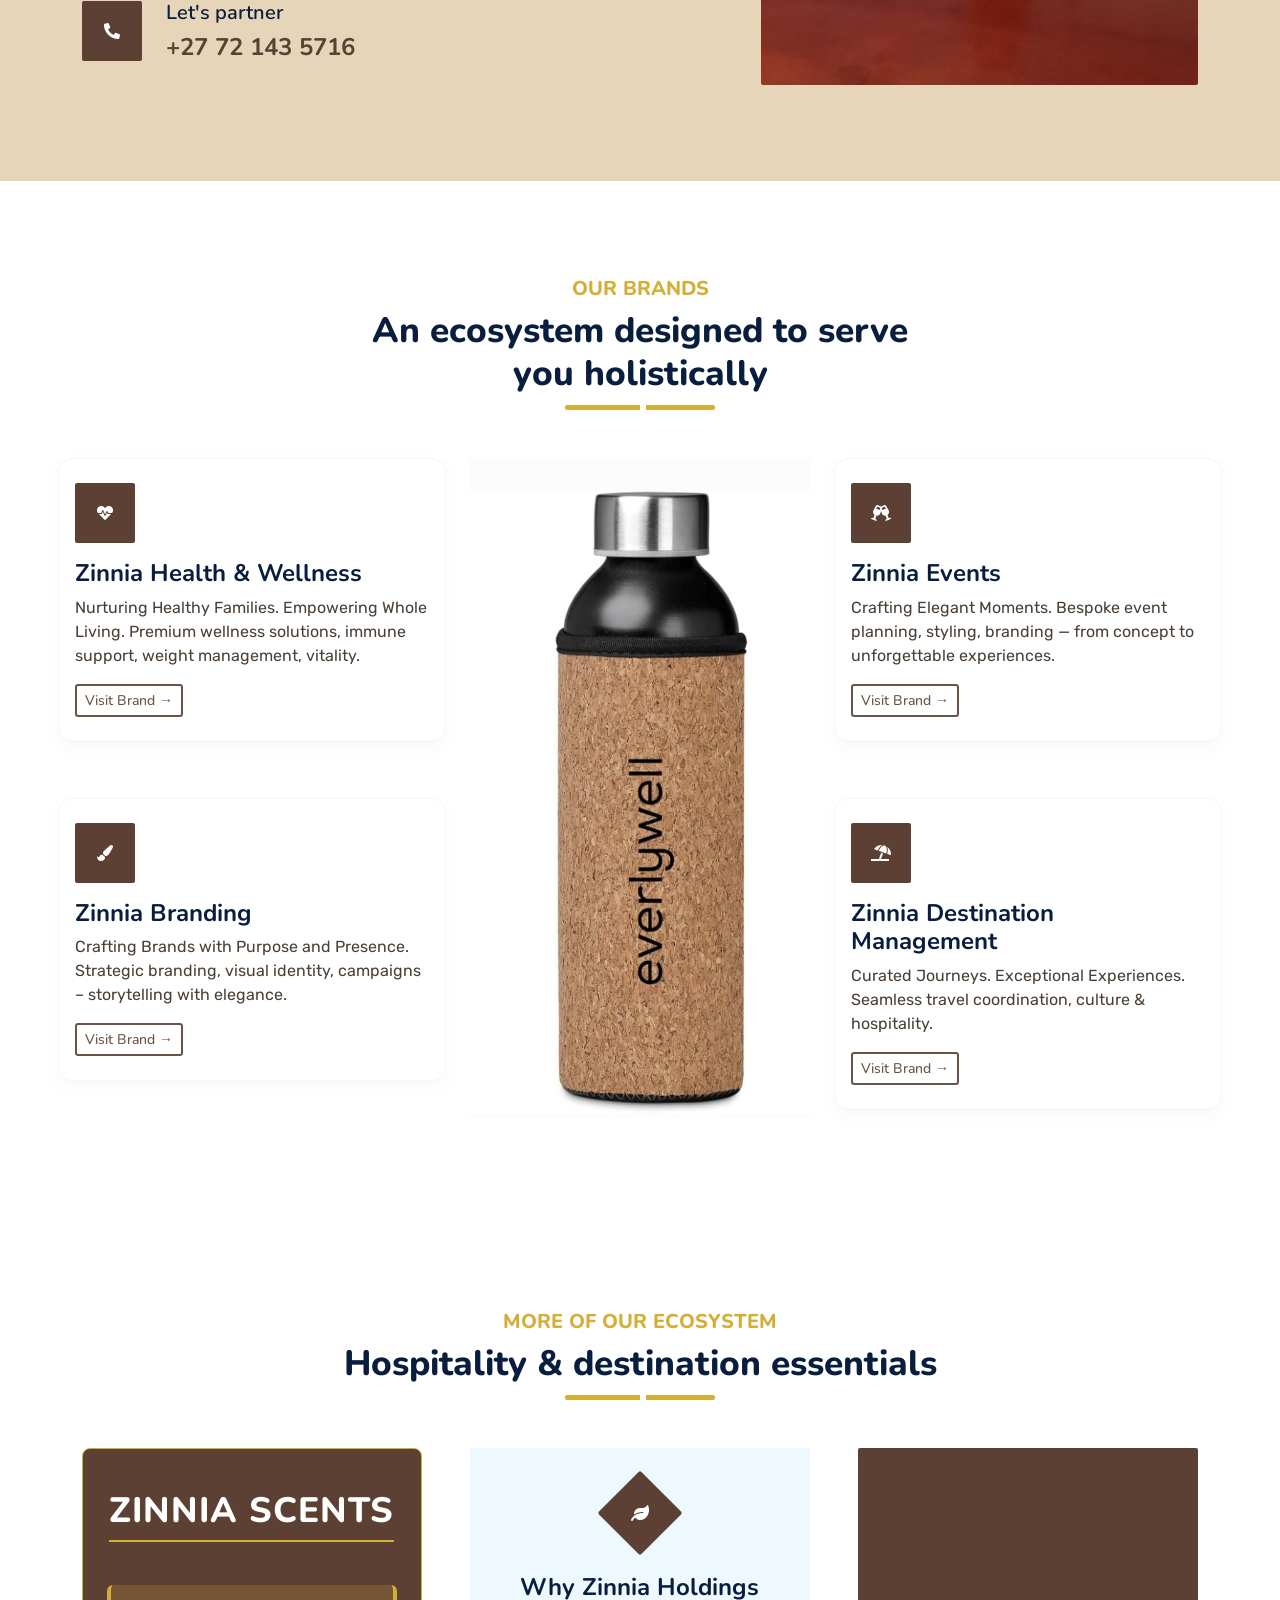
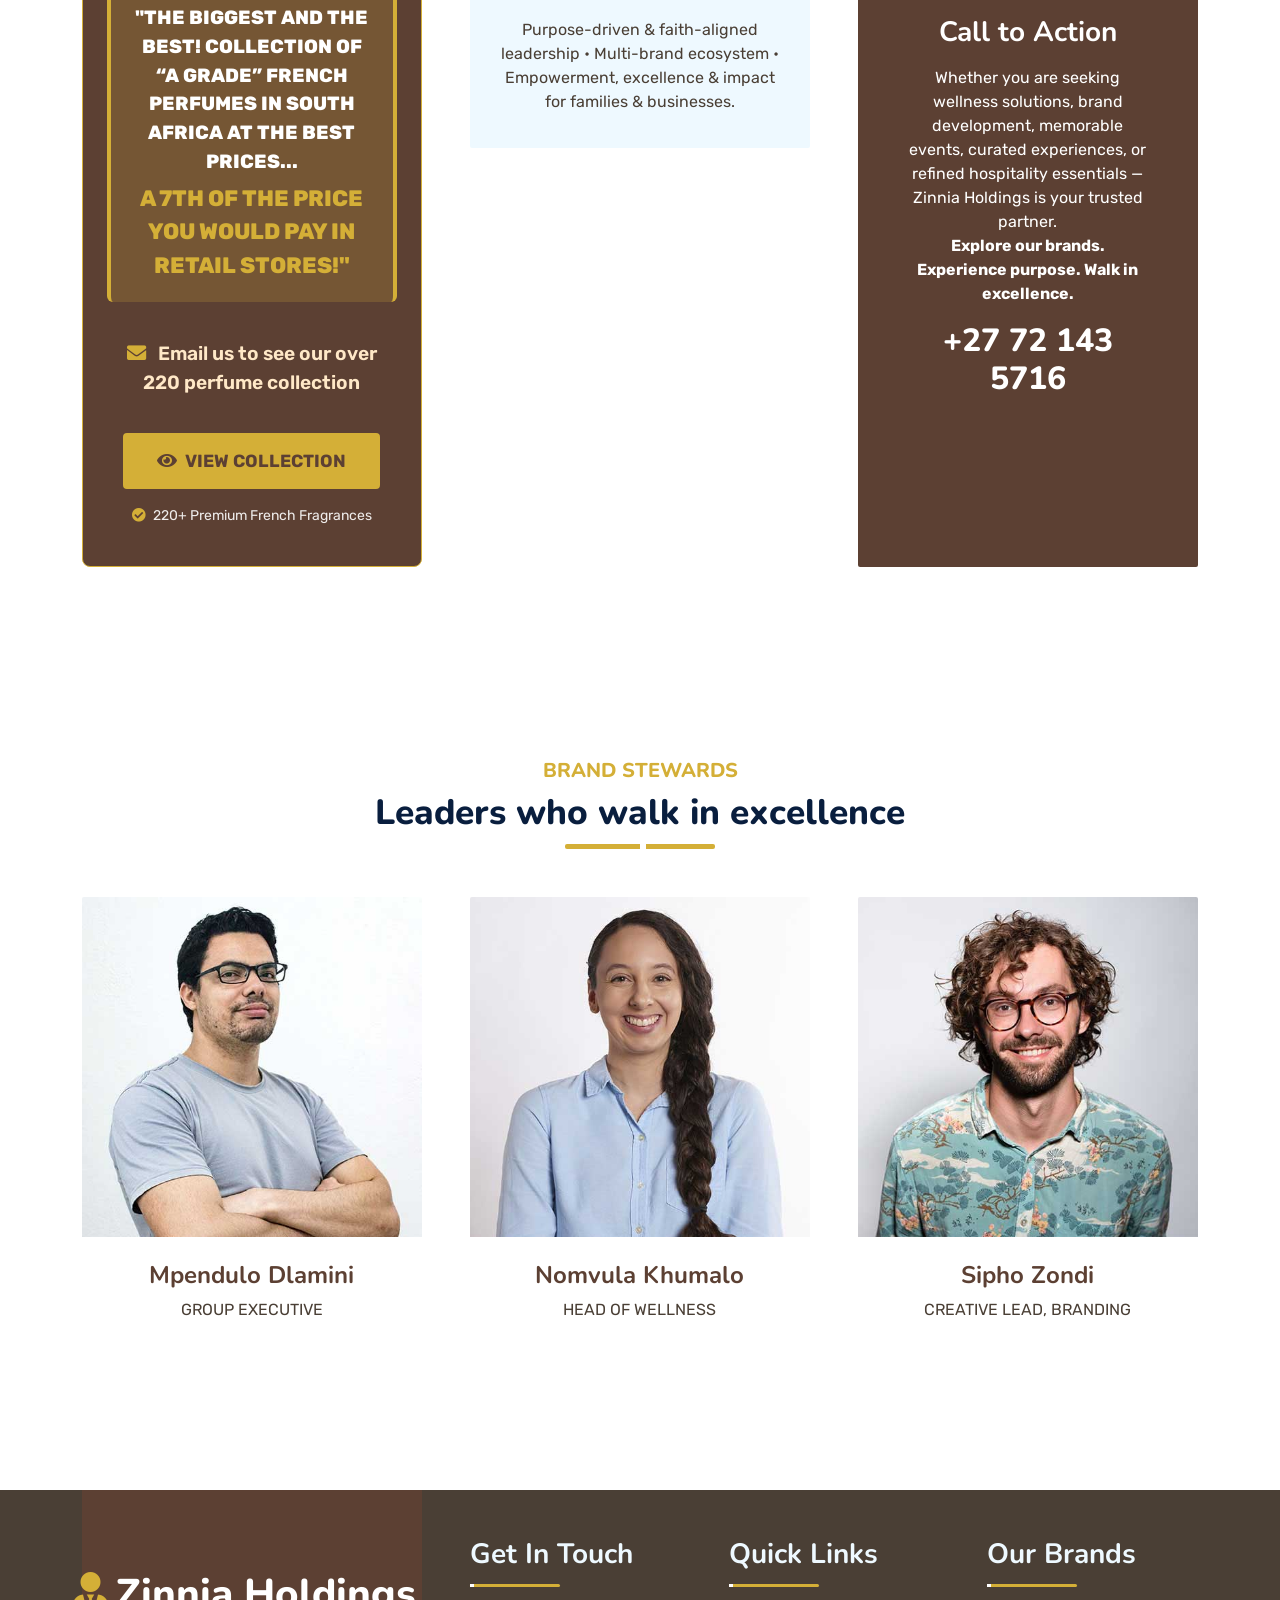
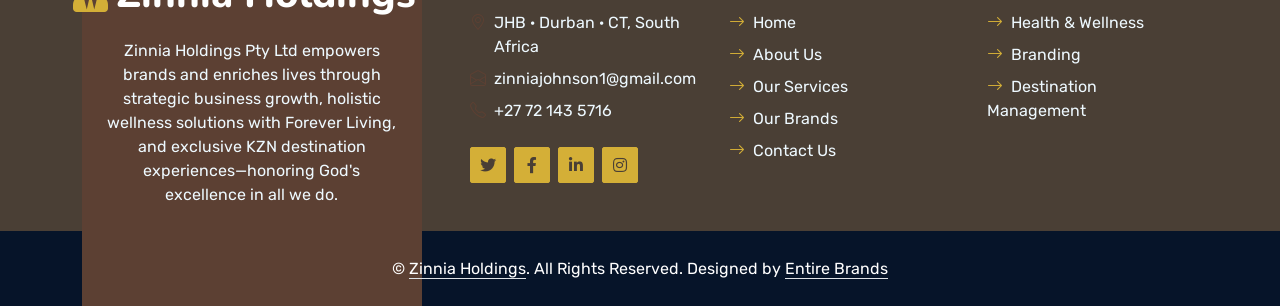
==== commit fd243008: "Update index.html" ====
--- a/index.html
+++ b/index.html
@@ -32,6 +32,10 @@
     <style>
         /* ===== EXACT COLORS FROM CLIENT'S IMAGE COLOR PALETTE ===== */
         /* Dark Blue (#1A3A3A) replaced with Dark Brown (#5C4033) as requested */
+        :root {
+            --primary: #5C4033;  /* Dark Brown */
+            --secondary: #D4AF37; /* Gold/Amber accent */
+        }
         
         /* Override Bootstrap colors - no blue anywhere */
         .bg-primary {
@@ -68,7 +72,7 @@
             border-color: var(--primary) !important;
         }
         
-        /* Navbar and indicators - replace all blue with accent */
+        /* Navbar and indicators */
         .navbar-dark .navbar-nav .nav-link:hover,
         .navbar-dark .navbar-nav .nav-link.active {
             color: var(--secondary) !important;
@@ -83,7 +87,6 @@
             border-color: var(--secondary) !important;
         }
         
-        /* Fix the blue when scrolling - ensure sticky navbar uses primary color */
         .sticky-top.navbar-dark {
             background: var(--primary) !important;
         }
@@ -114,9 +117,9 @@
             color: var(--primary);
         }
         
-        /* Carousel overlay - using primary color with opacity */
+        /* Carousel overlay */
         .carousel-caption {
-            background: rgba(92,64,51,0.5) !important; /* Dark brown with opacity */
+            background: rgba(92,64,51,0.5) !important;
             border-radius: 20px;
             padding: 1rem;
         }
@@ -125,7 +128,7 @@
             color: var(--secondary) !important;
         }
         
-        /* Section titles indicator */
+        /* Section titles */
         .section-title::before {
             background: var(--secondary) !important;
         }
@@ -153,7 +156,7 @@
             border-color: var(--secondary);
         }
         
-        /* Team social buttons */
+        /* Team social */
         .team-social a.btn-primary {
             background-color: var(--primary);
             border-color: var(--primary);
@@ -165,19 +168,10 @@
         }
         
         .team-item:hover .team-social {
-            background: rgba(92,64,51,0.7) !important; /* Dark brown with opacity */
+            background: rgba(92,64,51,0.7) !important;
         }
         
         h4.text-primary {
-            color: var(--primary) !important;
-        }
-        
-        /* Facts section */
-        .facts .bg-primary {
-            background-color: var(--primary) !important;
-        }
-        
-        .facts .text-primary {
             color: var(--primary) !important;
         }
         
@@ -223,7 +217,7 @@
         
         /* Search modal */
         .modal-content {
-            background: rgba(92,64,51,0.9) !important; /* Dark brown with opacity */
+            background: rgba(92,64,51,0.9) !important;
         }
         
         .border-primary {
@@ -257,17 +251,14 @@
             color: #fff;
         }
         
-        /* Text secondary for paragraph */
         .text-secondary {
             color: var(--secondary) !important;
         }
         
-        /* Navbar brand icon */
         .fa-user-tie {
             color: var(--secondary) !important;
         }
         
-        /* small addition to keep brand voice consistent */
         .display-1.text-white.mb-md-4.animated.zoomIn {
             font-size: 3.2rem;
             line-height: 1.2;
@@ -277,9 +268,94 @@
                 font-size: 2.2rem;
             }
         }
-        /* adjust heading sizes in sections */
         .section-title h1 {
             font-size: 2.2rem;
+        }
+
+        /* Zinnia Scents Card - Matching Call to Action Style */
+        .zinnia-scents-card {
+            background-color: var(--primary) !important;
+            border-radius: 8px !important;
+            padding: 2.5rem 1.5rem !important;
+            color: white;
+            transition: all 0.3s ease;
+            border: 1px solid var(--secondary);
+        }
+        
+        .zinnia-scents-card:hover {
+            transform: translateY(-5px);
+            box-shadow: 0 15px 30px rgba(0,0,0,0.2);
+            border-color: var(--secondary);
+        }
+        
+        .scents-title {
+            font-size: 2.2rem;
+            font-weight: 700;
+            margin-bottom: 1.5rem;
+            color: white;
+            font-family: 'Nunito', sans-serif;
+            letter-spacing: 1px;
+            border-bottom: 2px solid var(--secondary);
+            padding-bottom: 0.5rem;
+            display: inline-block;
+        }
+        
+        .scents-bold-text {
+            font-size: 1.2rem;
+            font-weight: 800;
+            line-height: 1.5;
+            margin: 1.2rem 0;
+            color: white;
+            text-transform: uppercase;
+            background: rgba(212, 175, 55, 0.2);
+            padding: 1.2rem;
+            border-radius: 6px;
+            border-left: 4px solid var(--secondary);
+            border-right: 4px solid var(--secondary);
+        }
+        
+        .scents-bold-text span {
+            color: var(--secondary);
+            font-size: 1.4rem;
+            display: block;
+            margin-top: 0.3rem;
+        }
+        
+        .scents-email-text {
+            font-size: 1.2rem;
+            font-weight: 600;
+            margin: 1.2rem 0;
+            color: #FFE8C7;
+        }
+        
+        .btn-scents {
+            background-color: var(--secondary);
+            color: var(--primary);
+            border: none;
+            padding: 0.8rem 2rem;
+            font-weight: 700;
+            font-size: 1.1rem;
+            border-radius: 4px;
+            margin-top: 1rem;
+            transition: all 0.3s;
+            border: 2px solid var(--secondary);
+            text-decoration: none;
+            display: inline-block;
+        }
+        
+        .btn-scents:hover {
+            background-color: transparent;
+            color: white;
+            border: 2px solid white;
+        }
+        
+        .text-white-soft {
+            color: rgba(255, 255, 255, 0.9);
+        }
+        
+        /* Remove icon from this card */
+        .no-icon {
+            display: none;
         }
     </style>
 </head>
@@ -384,7 +460,7 @@
     <!-- Full Screen Search Start -->
     <div class="modal fade" id="searchModal" tabindex="-1">
         <div class="modal-dialog modal-fullscreen">
-            <div class="modal-content" style="background: rgba(92,64,51,0.9);"> <!-- Dark brown with opacity -->
+            <div class="modal-content" style="background: rgba(92,64,51,0.9);">
                 <div class="modal-header border-0">
                     <button type="button" class="btn bg-white btn-close" data-bs-dismiss="modal" aria-label="Close"></button>
                 </div>
@@ -398,8 +474,6 @@
         </div>
     </div>
     <!-- Full Screen Search End -->
-
-   
 
     <!-- About Start -->
     <div class="container-fluid py-5 wow fadeInUp" data-wow-delay="0.1s" id="intro">
@@ -411,7 +485,7 @@
                         <h1 class="mb-0">Zinnia Holdings</h1>
                         <p class="mt-2 fs-4" style="color: var(--secondary);">Empowering Brands. Enriching Lives.</p>
                     </div>
-                    <p class="mb-4">Zinnia Holdings is a purpose-driven, faith-aligned holding company committed to building sustainable businesses that empower individuals, families, and communities. Rooted in excellence, integrity, and innovation, we steward brands that operate across wellness, branding, events, hospitality, and destination services.<br><br>Our ecosystem is designed to serve people holistically — nurturing health, creativity, celebration, experience, and economic empowerment - while honoring God’s faithfulness and demonstrating His excellence in all we do.</p>
+                    <p class="mb-4">Zinnia Holdings is a purpose-driven, faith-aligned holding company committed to building sustainable businesses that empower individuals, families, and communities. Rooted in excellence, integrity, and innovation, we steward brands that operate across wellness, branding, events, hospitality, and destination services.<br><br>Our ecosystem is designed to serve people holistically — nurturing health, creativity, celebration, experience, and economic empowerment - while honoring God's faithfulness and demonstrating His excellence in all we do.</p>
                     <div class="row g-0 mb-3">
                         <div class="col-sm-6 wow zoomIn" data-wow-delay="0.2s">
                             <h5 class="mb-3"><i class="fa fa-check me-3" style="color: var(--secondary);"></i>Our Vision</h5>
@@ -442,72 +516,68 @@
     </div>
     <!-- About End -->
 
-    <!-- Features / Why Choose Us – our brands with clickable cards & hover effects -->
-<div class="container-fluid py-5 wow fadeInUp" data-wow-delay="0.1s" id="brands">
-    <div class="container py-5">
-        <div class="section-title text-center position-relative pb-3 mb-5 mx-auto" style="max-width: 600px;">
-            <h5 class="fw-bold text-uppercase" style="color: var(--secondary);">Our Brands</h5>
-            <h1 class="mb-0">An ecosystem designed to serve you holistically</h1>
-        </div>
-        <div class="row g-5">
-            <!-- left column -->
-            <div class="col-lg-4">
-                <div class="row g-5">
-                    <!-- Zinnia Health & Wellness card with hover & link -->
-                    <div class="col-12 wow zoomIn brand-card-wrapper" data-wow-delay="0.2s">
-                        <div class="bg-primary rounded d-flex align-items-center justify-content-center mb-3" style="width: 60px; height: 60px;">
-                            <i class="fa fa-heartbeat text-white"></i>
-                        </div>
-                        <h4>Zinnia Health & Wellness</h4>
-                        <p class="mb-3">Nurturing Healthy Families. Empowering Whole Living. Premium wellness solutions, immune support, weight management, vitality.</p>
-                        <a href="indexHealth.html" class="btn btn-outline-primary btn-sm brand-visit-btn">Visit Brand →</a>
-                    </div>
-                    <!-- Zinnia Branding card with hover & link -->
-                    <div class="col-12 wow zoomIn brand-card-wrapper" data-wow-delay="0.6s">
-                        <div class="bg-primary rounded d-flex align-items-center justify-content-center mb-3" style="width: 60px; height: 60px;">
-                            <i class="fa fa-paint-brush text-white"></i>
-                        </div>
-                        <h4>Zinnia Branding</h4>
-                        <p class="mb-3">Crafting Brands with Purpose and Presence. Strategic branding, visual identity, campaigns – storytelling with elegance.</p>
-                        <a href="indexBranding.html" class="btn btn-outline-primary btn-sm brand-visit-btn">Visit Brand →</a>
-                    </div>
-                </div>
-            </div>
-            <!-- center image (kept as is) -->
-            <div class="col-lg-4 wow zoomIn" data-wow-delay="0.9s" style="min-height: 350px;">
-                <div class="position-relative h-100">
-                    <img class="position-absolute w-100 h-100 rounded wow zoomIn" data-wow-delay="0.1s" src="img/cup.jpeg" style="object-fit: cover;">
-                </div>
-            </div>
-            <!-- right column -->
-            <div class="col-lg-4">
-                <div class="row g-5">
-                    <!-- Zinnia Events card with hover & link -->
-                    <div class="col-12 wow zoomIn brand-card-wrapper" data-wow-delay="0.4s">
-                        <div class="bg-primary rounded d-flex align-items-center justify-content-center mb-3" style="width: 60px; height: 60px;">
-                            <i class="fa fa-glass-cheers text-white"></i>
-                        </div>
-                        <h4>Zinnia Events</h4>
-                        <p class="mb-3">Crafting Elegant Moments. Bespoke event planning, styling, branding — from concept to unforgettable experiences.</p>
-                        <a href="events.html" class="btn btn-outline-primary btn-sm brand-visit-btn">Visit Brand →</a>
-                    </div>
-                    <!-- Zinnia Destination Management card with hover & link -->
-                    <div class="col-12 wow zoomIn brand-card-wrapper" data-wow-delay="0.8s">
-                        <div class="bg-primary rounded d-flex align-items-center justify-content-center mb-3" style="width: 60px; height: 60px;">
-                            <i class="fa fa-umbrella-beach text-white"></i>
-                        </div>
-                        <h4>Zinnia Destination Management</h4>
-                        <p class="mb-3">Curated Journeys. Exceptional Experiences. Seamless travel coordination, culture & hospitality.</p>
-                        <a href="indexDestination.html" class="btn btn-outline-primary btn-sm brand-visit-btn">Visit Brand →</a>
-                    </div>
-                </div>
-            </div>
-        </div>
-    </div>
-</div>
-<!-- Features End -->
-
-    <!-- Service Start -->
+    <!-- Features / Our Brands -->
+    <div class="container-fluid py-5 wow fadeInUp" data-wow-delay="0.1s" id="brands">
+        <div class="container py-5">
+            <div class="section-title text-center position-relative pb-3 mb-5 mx-auto" style="max-width: 600px;">
+                <h5 class="fw-bold text-uppercase" style="color: var(--secondary);">Our Brands</h5>
+                <h1 class="mb-0">An ecosystem designed to serve you holistically</h1>
+            </div>
+            <div class="row g-5">
+                <!-- left column -->
+                <div class="col-lg-4">
+                    <div class="row g-5">
+                        <div class="col-12 wow zoomIn brand-card-wrapper" data-wow-delay="0.2s">
+                            <div class="bg-primary rounded d-flex align-items-center justify-content-center mb-3" style="width: 60px; height: 60px;">
+                                <i class="fa fa-heartbeat text-white"></i>
+                            </div>
+                            <h4>Zinnia Health & Wellness</h4>
+                            <p class="mb-3">Nurturing Healthy Families. Empowering Whole Living. Premium wellness solutions, immune support, weight management, vitality.</p>
+                            <a href="indexHealth.html" class="btn btn-outline-primary btn-sm brand-visit-btn">Visit Brand →</a>
+                        </div>
+                        <div class="col-12 wow zoomIn brand-card-wrapper" data-wow-delay="0.6s">
+                            <div class="bg-primary rounded d-flex align-items-center justify-content-center mb-3" style="width: 60px; height: 60px;">
+                                <i class="fa fa-paint-brush text-white"></i>
+                            </div>
+                            <h4>Zinnia Branding</h4>
+                            <p class="mb-3">Crafting Brands with Purpose and Presence. Strategic branding, visual identity, campaigns – storytelling with elegance.</p>
+                            <a href="indexBranding.html" class="btn btn-outline-primary btn-sm brand-visit-btn">Visit Brand →</a>
+                        </div>
+                    </div>
+                </div>
+                <!-- center image -->
+                <div class="col-lg-4 wow zoomIn" data-wow-delay="0.9s" style="min-height: 350px;">
+                    <div class="position-relative h-100">
+                        <img class="position-absolute w-100 h-100 rounded wow zoomIn" data-wow-delay="0.1s" src="img/cup.jpeg" style="object-fit: cover;">
+                    </div>
+                </div>
+                <!-- right column -->
+                <div class="col-lg-4">
+                    <div class="row g-5">
+                        <div class="col-12 wow zoomIn brand-card-wrapper" data-wow-delay="0.4s">
+                            <div class="bg-primary rounded d-flex align-items-center justify-content-center mb-3" style="width: 60px; height: 60px;">
+                                <i class="fa fa-glass-cheers text-white"></i>
+                            </div>
+                            <h4>Zinnia Events</h4>
+                            <p class="mb-3">Crafting Elegant Moments. Bespoke event planning, styling, branding — from concept to unforgettable experiences.</p>
+                            <a href="events.html" class="btn btn-outline-primary btn-sm brand-visit-btn">Visit Brand →</a>
+                        </div>
+                        <div class="col-12 wow zoomIn brand-card-wrapper" data-wow-delay="0.8s">
+                            <div class="bg-primary rounded d-flex align-items-center justify-content-center mb-3" style="width: 60px; height: 60px;">
+                                <i class="fa fa-umbrella-beach text-white"></i>
+                            </div>
+                            <h4>Zinnia Destination Management</h4>
+                            <p class="mb-3">Curated Journeys. Exceptional Experiences. Seamless travel coordination, culture & hospitality.</p>
+                            <a href="indexDestination.html" class="btn btn-outline-primary btn-sm brand-visit-btn">Visit Brand →</a>
+                        </div>
+                    </div>
+                </div>
+            </div>
+        </div>
+    </div>
+    <!-- Features End -->
+
+    <!-- Service Start - REDESIGNED ZINNIA SCENTS CARD -->
     <div class="container-fluid py-5 wow fadeInUp" data-wow-delay="0.1s">
         <div class="container py-5">
             <div class="section-title text-center position-relative pb-3 mb-5 mx-auto" style="max-width: 600px;">
@@ -515,18 +585,33 @@
                 <h1 class="mb-0">Hospitality & destination essentials</h1>
             </div>
             <div class="row g-5">
+                <!-- ZINNIA SCENTS CARD - Matching Call to Action style, no icon -->
                 <div class="col-lg-4 col-md-6 wow zoomIn" data-wow-delay="0.3s">
-                    <div class="service-item bg-light rounded d-flex flex-column align-items-center justify-content-center text-center p-4">
-                        <div class="service-icon">
-                            <i class="fa fa-spa text-white"></i>
-                        </div>
-                        <h4 class="mb-3">Zinnia Retreat Essentials</h4>
-                        <p class="m-0">Everyday Luxury for Rest and Renewal. Premium personal care & hospitality amenities for homes, retreats, hotels.</p>
-                        <a class="btn btn-lg btn-primary rounded mt-3" href="#">
-                            <i class="bi bi-arrow-right"></i>
+                    <div class="zinnia-scents-card d-flex flex-column align-items-center justify-content-center text-center p-5">
+                        <h2 class="scents-title">ZINNIA SCENTS</h2>
+                        
+                        <div class="scents-bold-text">
+                            "The BIGGEST and the BEST! collection of “A Grade” French Perfumes in South Africa at the BEST prices...
+                            <span>a 7th of the price you would pay in retail stores!"</span>
+                        </div>
+                        
+                        <p class="scents-email-text">
+                            <i class="fa fa-envelope me-2" style="color: var(--secondary);"></i>
+                            Email us to see our over 220 perfume collection
+                        </p>
+                        
+                        <a href="https://inspiredfrenchperfume.co.za/ZinniaScents" target="_blank" class="btn-scents">
+                            <i class="fas fa-eye me-2"></i>VIEW COLLECTION
                         </a>
-                    </div>
-                </div>
+                        
+                        <p class="mt-3 mb-0 small text-white-soft">
+                            <i class="fas fa-check-circle me-1" style="color: var(--secondary);"></i> 
+                            220+ Premium French Fragrances
+                        </p>
+                    </div>
+                </div>
+
+                <!-- Why Zinnia Holdings Card -->
                 <div class="col-lg-4 col-md-6 wow zoomIn" data-wow-delay="0.6s">
                     <div class="service-item bg-light rounded d-flex flex-column align-items-center justify-content-center text-center p-4">
                         <div class="service-icon">
@@ -539,6 +624,8 @@
                         </a>
                     </div>
                 </div>
+                
+                <!-- Call to Action Card -->
                 <div class="col-lg-4 col-md-6 wow zoomIn" data-wow-delay="0.9s">
                     <div class="position-relative bg-primary rounded h-100 d-flex flex-column align-items-center justify-content-center text-center p-5">
                         <h3 class="text-white mb-3">Call to Action</h3>
@@ -550,8 +637,6 @@
         </div>
     </div>
     <!-- Service End -->
-
-   
 
     <!-- Team Start -->
     <div class="container-fluid py-5 wow fadeInUp" data-wow-delay="0.1s">
@@ -617,87 +702,86 @@
     </div>
     <!-- Team End -->
 
-   
-<!-- Footer Start -->
-<div class="container-fluid bg-dark text-light mt-5 wow fadeInUp" data-wow-delay="0.1s">
-    <div class="container">
-        <div class="row gx-5">
-            <div class="col-lg-4 col-md-6 footer-about">
-                <div class="d-flex flex-column align-items-center justify-content-center text-center h-100 bg-primary p-4">
-                    <a href="index.html" class="navbar-brand">
-                        <h1 class="m-0 text-white"><i class="fa fa-user-tie me-2" style="color: var(--secondary);"></i>Zinnia Holdings</h1>
-                    </a>
-                    <p class="mt-3 mb-4">Zinnia Holdings Pty Ltd empowers brands and enriches lives through strategic business growth, holistic wellness solutions with Forever Living, and exclusive KZN destination experiences—honoring God's excellence in all we do.</p>
-                </div>
-            </div>
-            <div class="col-lg-8 col-md-6">
-                <div class="row gx-5">
-                    <div class="col-lg-4 col-md-12 pt-5 mb-5">
-                        <div class="section-title section-title-sm position-relative pb-3 mb-4">
-                            <h3 class="text-light mb-0">Get In Touch</h3>
-                        </div>
-                        <div class="d-flex mb-2">
-                            <i class="bi bi-geo-alt text-primary me-2"></i>
-                            <p class="mb-0">JHB · Durban · CT, South Africa</p>
-                        </div>
-                        <div class="d-flex mb-2">
-                            <i class="bi bi-envelope-open text-primary me-2"></i>
-                            <p class="mb-0">zinniajohnson1@gmail.com</p>
-                        </div>
-                        <div class="d-flex mb-2">
-                            <i class="bi bi-telephone text-primary me-2"></i>
-                            <p class="mb-0">+27 72 143 5716</p>
-                        </div>
-                        <div class="d-flex mt-4">
-                            <a class="btn btn-primary btn-square me-2" href="#"><i class="fab fa-twitter fw-normal"></i></a>
-                            <a class="btn btn-primary btn-square me-2" href="#"><i class="fab fa-facebook-f fw-normal"></i></a>
-                            <a class="btn btn-primary btn-square me-2" href="#"><i class="fab fa-linkedin-in fw-normal"></i></a>
-                            <a class="btn btn-primary btn-square" href="#"><i class="fab fa-instagram fw-normal"></i></a>
-                        </div>
-                    </div>
-                    <div class="col-lg-4 col-md-12 pt-0 pt-lg-5 mb-5">
-                        <div class="section-title section-title-sm position-relative pb-3 mb-4">
-                            <h3 class="text-light mb-0">Quick Links</h3>
-                        </div>
-                        <div class="link-animated d-flex flex-column justify-content-start">
-                            <a class="text-light mb-2" href="index.html"><i class="bi bi-arrow-right text-primary me-2"></i>Home</a>
-                            <a class="text-light mb-2" href="about.html"><i class="bi bi-arrow-right text-primary me-2"></i>About Us</a>
-                            <a class="text-light mb-2" href="service.html"><i class="bi bi-arrow-right text-primary me-2"></i>Our Services</a>
-                            <a class="text-light mb-2" href="#brands"><i class="bi bi-arrow-right text-primary me-2"></i>Our Brands</a>
-                            <a class="text-light" href="contact.html"><i class="bi bi-arrow-right text-primary me-2"></i>Contact Us</a>
-                        </div>
-                    </div>
-                    <div class="col-lg-4 col-md-12 pt-0 pt-lg-5 mb-5">
-                        <div class="section-title section-title-sm position-relative pb-3 mb-4">
-                            <h3 class="text-light mb-0">Our Brands</h3>
-                        </div>
-                        <div class="link-animated d-flex flex-column justify-content-start">
-                            <a class="text-light mb-2" href="indexHealth.html"><i class="bi bi-arrow-right text-primary me-2"></i>Health & Wellness</a>
-                            <a class="text-light mb-2" href="indexBranding.html"><i class="bi bi-arrow-right text-primary me-2"></i>Branding</a>
-                            <a class="text-light" href="indexDestination.html"><i class="bi bi-arrow-right text-primary me-2"></i>Destination Management</a>
-                        </div>
-                    </div>
-                </div>
-            </div>
-        </div>
-    </div>
-</div>
-<div class="container-fluid text-white" style="background: #061429;">
-    <div class="container text-center">
-        <div class="row justify-content-center">
-            <div class="col-lg-8">
-                <div class="d-flex align-items-center justify-content-center" style="height: 75px;">
-                    <p class="mb-0">&copy; <a class="text-white border-bottom" href="#">Zinnia Holdings</a>. All Rights Reserved. 
-                    Designed by <a class="text-white border-bottom" href="#">Entire Brands</a></p>
-                </div>
-            </div>
-        </div>
-    </div>
-</div>
-<!-- Footer End -->
-
-<!-- Back to Top -->
-<a href="#" class="btn btn-lg btn-primary btn-lg-square rounded back-to-top"><i class="bi bi-arrow-up"></i></a>
+    <!-- Footer Start -->
+    <div class="container-fluid bg-dark text-light mt-5 wow fadeInUp" data-wow-delay="0.1s">
+        <div class="container">
+            <div class="row gx-5">
+                <div class="col-lg-4 col-md-6 footer-about">
+                    <div class="d-flex flex-column align-items-center justify-content-center text-center h-100 bg-primary p-4">
+                        <a href="index.html" class="navbar-brand">
+                            <h1 class="m-0 text-white"><i class="fa fa-user-tie me-2" style="color: var(--secondary);"></i>Zinnia Holdings</h1>
+                        </a>
+                        <p class="mt-3 mb-4">Zinnia Holdings Pty Ltd empowers brands and enriches lives through strategic business growth, holistic wellness solutions with Forever Living, and exclusive KZN destination experiences—honoring God's excellence in all we do.</p>
+                    </div>
+                </div>
+                <div class="col-lg-8 col-md-6">
+                    <div class="row gx-5">
+                        <div class="col-lg-4 col-md-12 pt-5 mb-5">
+                            <div class="section-title section-title-sm position-relative pb-3 mb-4">
+                                <h3 class="text-light mb-0">Get In Touch</h3>
+                            </div>
+                            <div class="d-flex mb-2">
+                                <i class="bi bi-geo-alt text-primary me-2"></i>
+                                <p class="mb-0">JHB · Durban · CT, South Africa</p>
+                            </div>
+                            <div class="d-flex mb-2">
+                                <i class="bi bi-envelope-open text-primary me-2"></i>
+                                <p class="mb-0">zinniajohnson1@gmail.com</p>
+                            </div>
+                            <div class="d-flex mb-2">
+                                <i class="bi bi-telephone text-primary me-2"></i>
+                                <p class="mb-0">+27 72 143 5716</p>
+                            </div>
+                            <div class="d-flex mt-4">
+                                <a class="btn btn-primary btn-square me-2" href="#"><i class="fab fa-twitter fw-normal"></i></a>
+                                <a class="btn btn-primary btn-square me-2" href="#"><i class="fab fa-facebook-f fw-normal"></i></a>
+                                <a class="btn btn-primary btn-square me-2" href="#"><i class="fab fa-linkedin-in fw-normal"></i></a>
+                                <a class="btn btn-primary btn-square" href="#"><i class="fab fa-instagram fw-normal"></i></a>
+                            </div>
+                        </div>
+                        <div class="col-lg-4 col-md-12 pt-0 pt-lg-5 mb-5">
+                            <div class="section-title section-title-sm position-relative pb-3 mb-4">
+                                <h3 class="text-light mb-0">Quick Links</h3>
+                            </div>
+                            <div class="link-animated d-flex flex-column justify-content-start">
+                                <a class="text-light mb-2" href="index.html"><i class="bi bi-arrow-right text-primary me-2"></i>Home</a>
+                                <a class="text-light mb-2" href="about.html"><i class="bi bi-arrow-right text-primary me-2"></i>About Us</a>
+                                <a class="text-light mb-2" href="service.html"><i class="bi bi-arrow-right text-primary me-2"></i>Our Services</a>
+                                <a class="text-light mb-2" href="#brands"><i class="bi bi-arrow-right text-primary me-2"></i>Our Brands</a>
+                                <a class="text-light" href="contact.html"><i class="bi bi-arrow-right text-primary me-2"></i>Contact Us</a>
+                            </div>
+                        </div>
+                        <div class="col-lg-4 col-md-12 pt-0 pt-lg-5 mb-5">
+                            <div class="section-title section-title-sm position-relative pb-3 mb-4">
+                                <h3 class="text-light mb-0">Our Brands</h3>
+                            </div>
+                            <div class="link-animated d-flex flex-column justify-content-start">
+                                <a class="text-light mb-2" href="indexHealth.html"><i class="bi bi-arrow-right text-primary me-2"></i>Health & Wellness</a>
+                                <a class="text-light mb-2" href="indexBranding.html"><i class="bi bi-arrow-right text-primary me-2"></i>Branding</a>
+                                <a class="text-light" href="indexDestination.html"><i class="bi bi-arrow-right text-primary me-2"></i>Destination Management</a>
+                            </div>
+                        </div>
+                    </div>
+                </div>
+            </div>
+        </div>
+    </div>
+    <div class="container-fluid text-white" style="background: #061429;">
+        <div class="container text-center">
+            <div class="row justify-content-center">
+                <div class="col-lg-8">
+                    <div class="d-flex align-items-center justify-content-center" style="height: 75px;">
+                        <p class="mb-0">&copy; <a class="text-white border-bottom" href="#">Zinnia Holdings</a>. All Rights Reserved. 
+                        Designed by <a class="text-white border-bottom" href="#">Entire Brands</a></p>
+                    </div>
+                </div>
+            </div>
+        </div>
+    </div>
+    <!-- Footer End -->
+
+    <!-- Back to Top -->
+    <a href="#" class="btn btn-lg btn-primary btn-lg-square rounded back-to-top"><i class="bi bi-arrow-up"></i></a>
 
     <!-- JavaScript Libraries -->
     <script src="https://code.jquery.com/jquery-3.4.1.min.js"></script>
@@ -712,4 +796,4 @@
     <script src="js/main.js"></script>
 </body>
 
-</html>+</html>
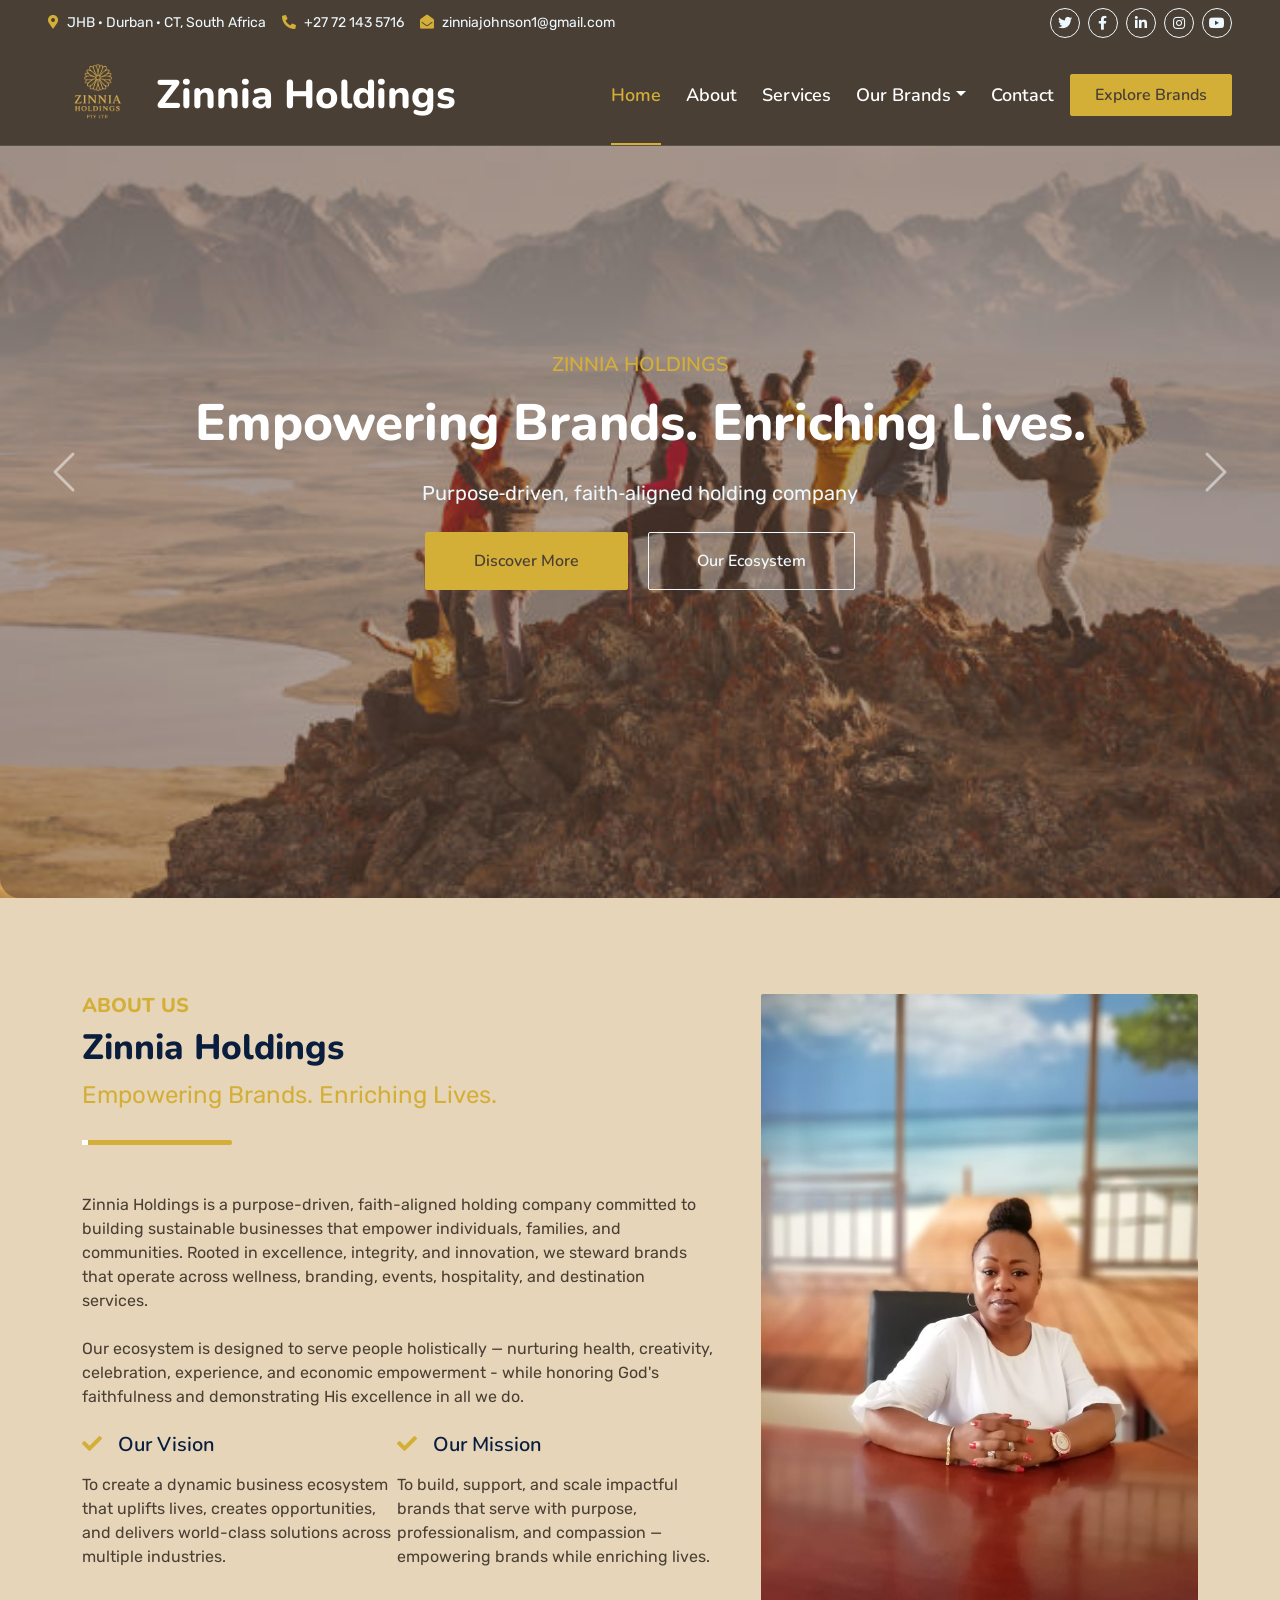
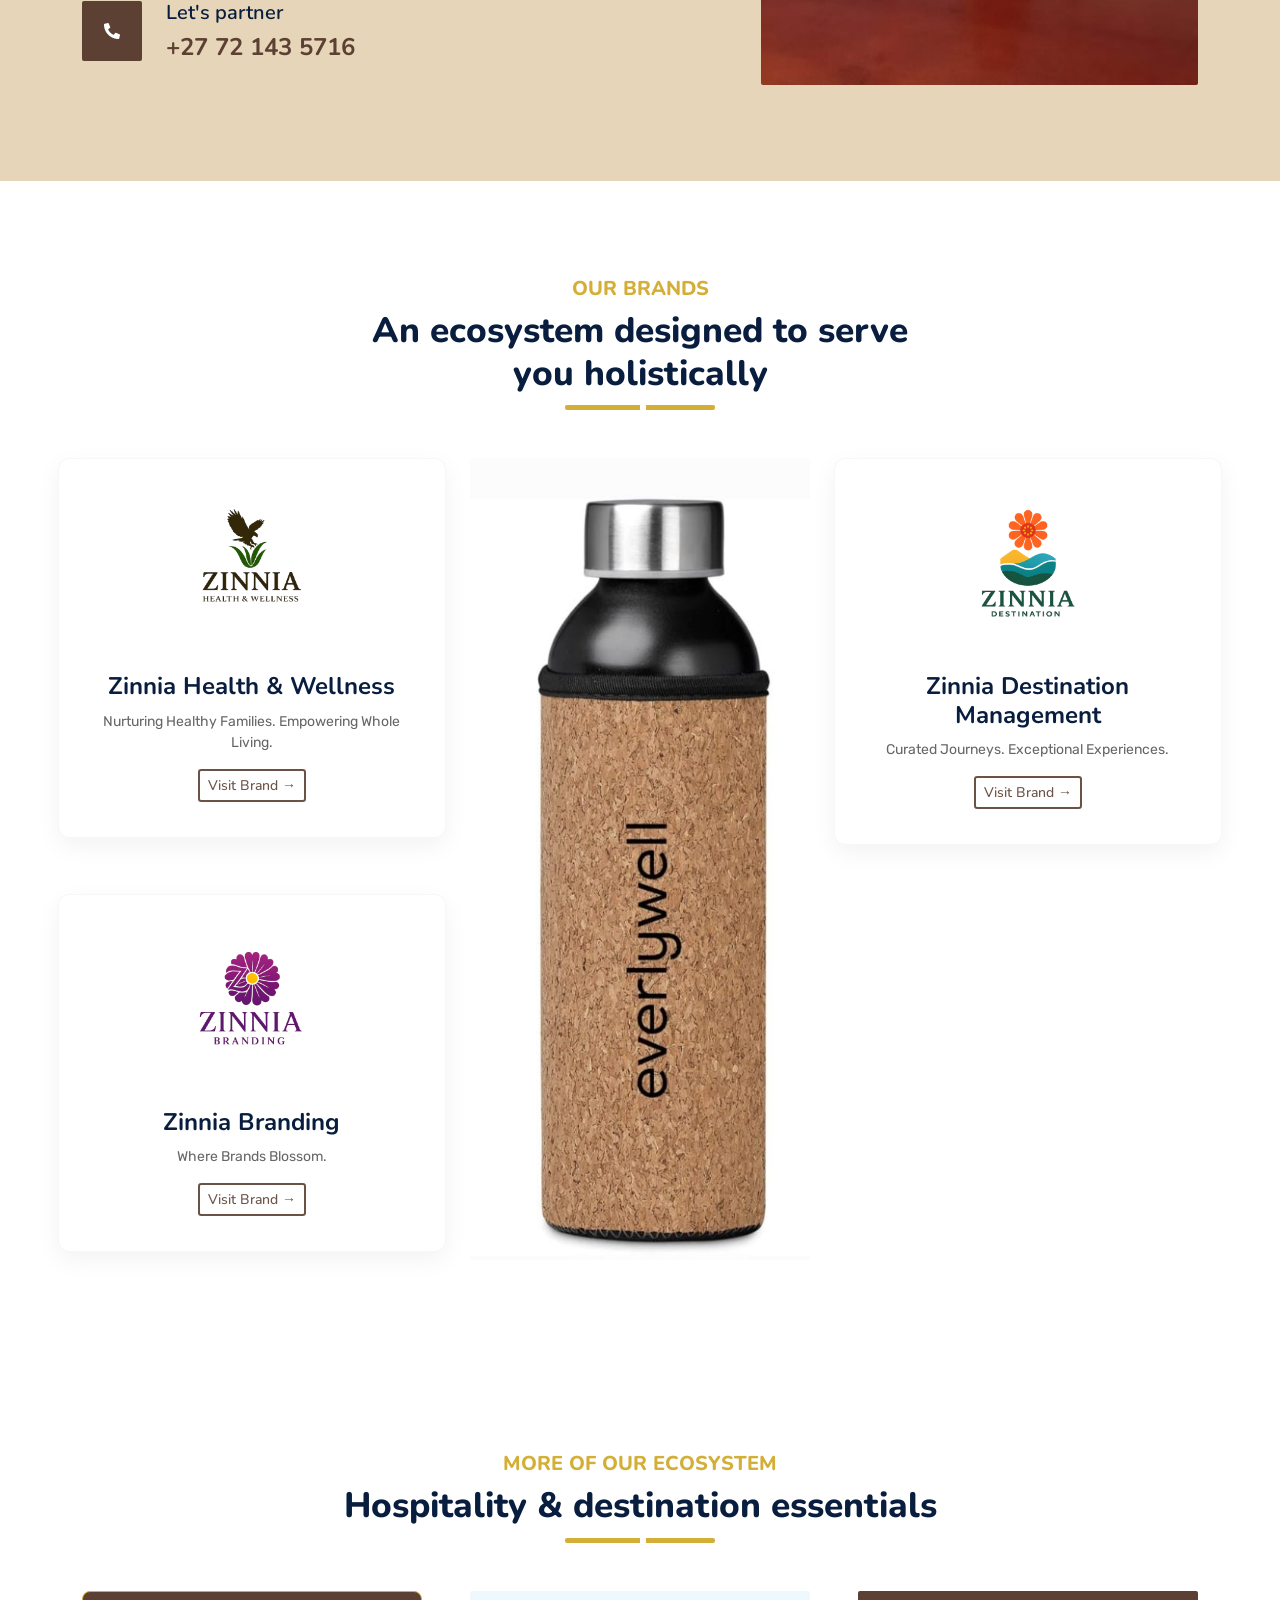
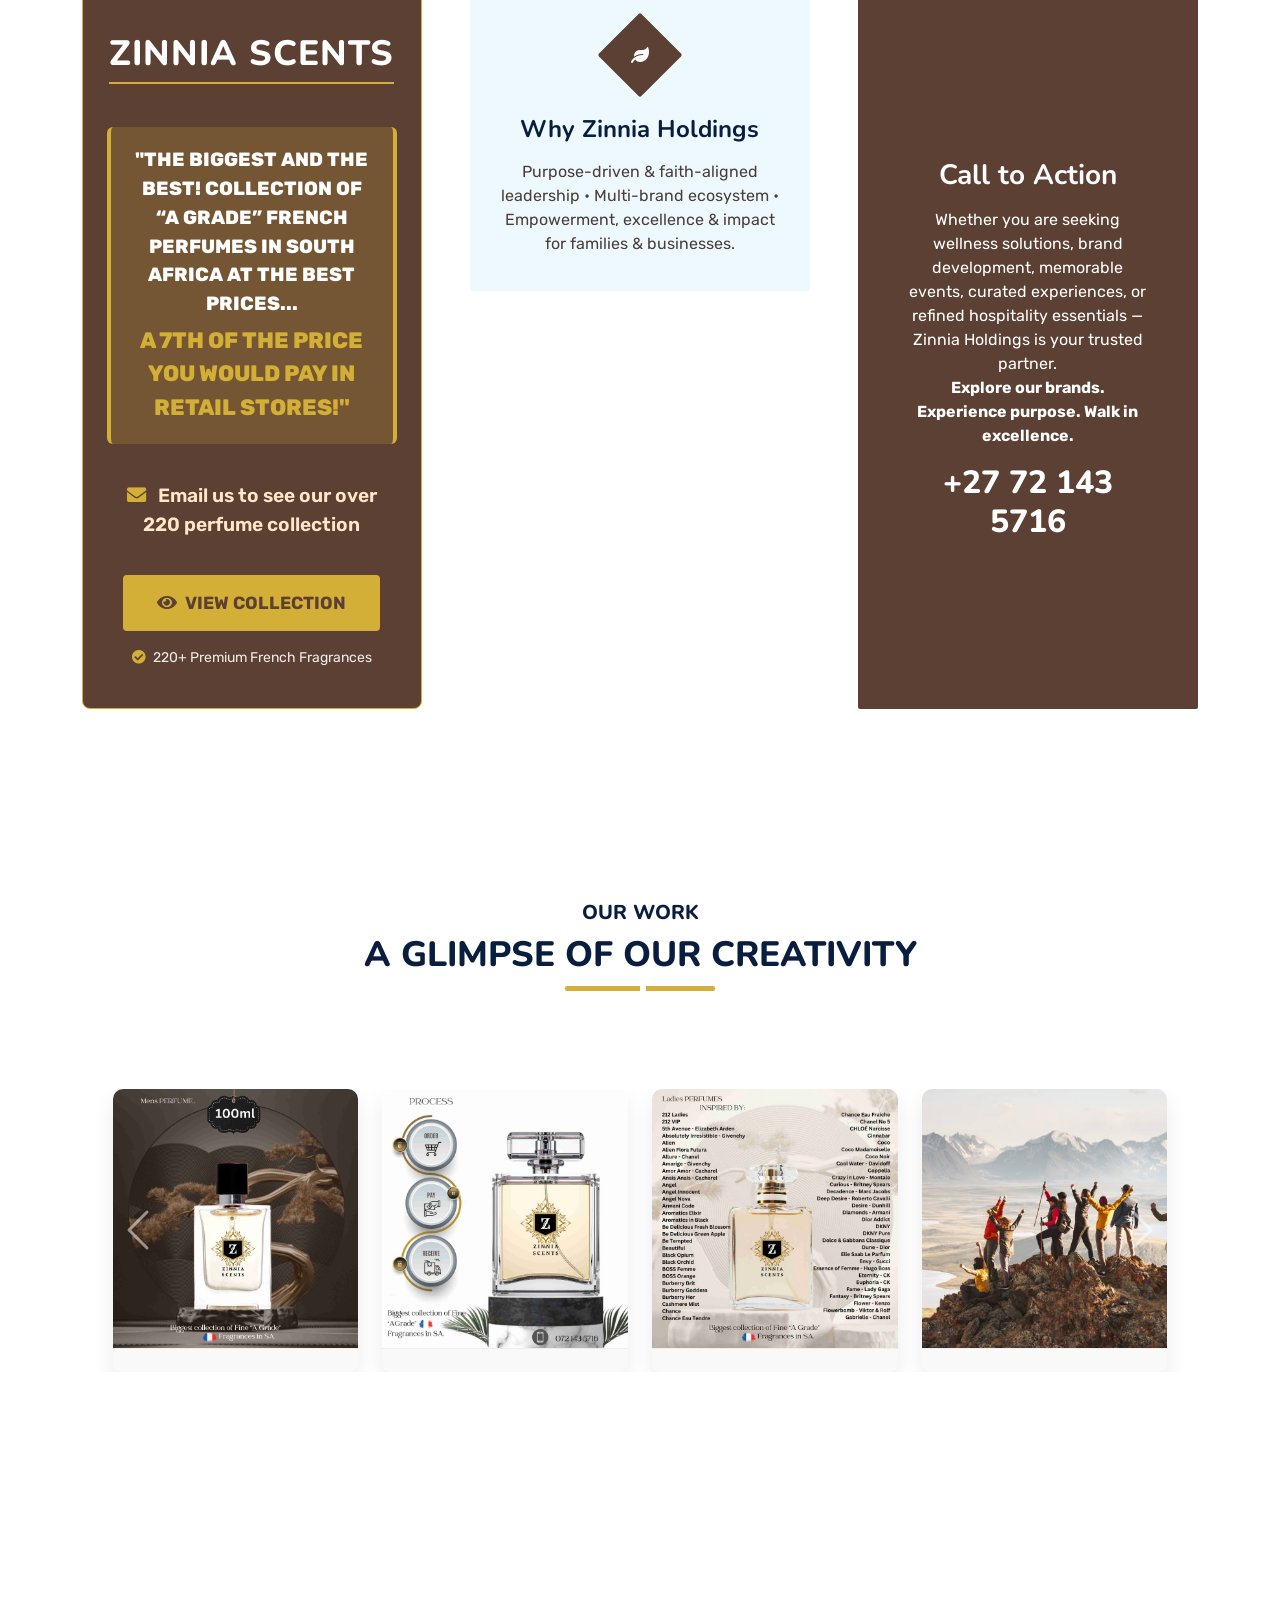
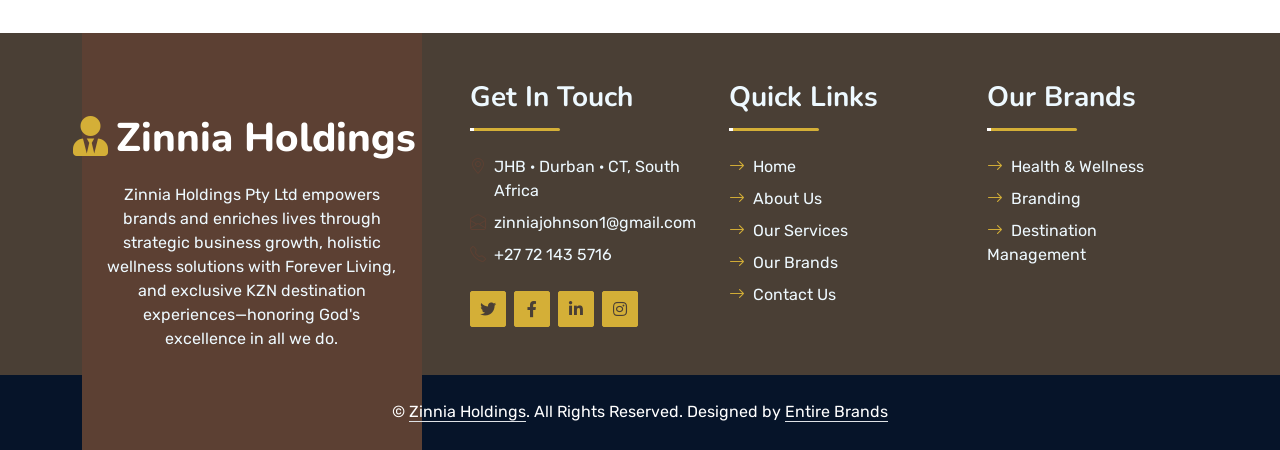
==== commit a5ff7eaf: "changes" ====
--- a/index.html
+++ b/index.html
@@ -357,6 +357,123 @@
         .no-icon {
             display: none;
         }
+       .navbar-logo {
+    height: 100px;
+    width: auto;
+}
+
+/* Carousel container – increase height */
+.multi-card-carousel {
+    padding: 50px 0;      /* extra top & bottom space */
+    min-height: 450px;    /* make carousel section taller */
+}
+
+/* Work cards */
+.work-card {
+    flex: 0 0 auto;
+    width: 22%;           /* 4 cards per row with gap */
+    height: 360px;        /* taller cards for spacious layout */
+    background: #fff;
+    border-radius: 10px;
+    overflow: hidden;
+    box-shadow: 0 10px 25px rgba(0,0,0,0.08);
+    transition: transform 0.3s, box-shadow 0.3s;
+    display: flex;
+    flex-direction: column; /* stack image + footer */
+}
+
+.work-card:hover {
+    transform: translateY(-10px);
+    box-shadow: 0 15px 35px rgba(0,0,0,0.15);
+}
+
+/* Images inside cards */
+.work-card img {
+    width: 100%;
+    height: 260px;       /* taller image */
+    object-fit: cover;
+    border-bottom: 1px solid #eee;
+}
+
+/* Footer of cards */
+.work-card-footer {
+    padding: 0.7rem 1rem;
+    text-align: center;
+    background: #f9f9f9;
+    font-weight: 500;
+    color: #555;
+    display: flex;
+    justify-content: center;
+    align-items: center;
+    gap: 8px;
+    flex-shrink: 0;
+}
+
+/* Ensure all cards in slide same height */
+.multi-card-carousel .carousel-item .work-card {
+    height: 100%;
+}
+
+/* Responsive adjustments */
+@media (max-width: 991px) {
+    .work-card {
+        width: 48%;
+        height: 320px;
+    }
+    .work-card img {
+        height: 220px;
+    }
+}
+
+@media (max-width: 576px) {
+    .multi-card-carousel {
+        min-height: auto;
+        padding: 30px 0;
+    }
+    .work-card {
+        width: 90%;
+        height: auto;
+        margin: 0 auto 20px;
+    }
+    .work-card img {
+        height: 180px;
+    }
+}
+/* Brand logo cards */
+
+.brand-card-wrapper{
+    background:#fff;
+    padding:35px 25px;
+    border-radius:12px;
+    box-shadow:0 8px 25px rgba(0,0,0,0.05);
+    transition:all .35s ease;
+    text-align:center;
+}
+
+.brand-card-wrapper:hover{
+    transform:translateY(-8px);
+    box-shadow:0 18px 40px rgba(0,0,0,0.08);
+}
+
+.brand-logo{
+    max-width:160px;
+    margin-bottom:18px;
+    transition:all .3s ease;
+}
+
+.brand-card-wrapper:hover .brand-logo{
+    transform:scale(1.05);
+}
+
+.brand-card-wrapper h4{
+    margin-bottom:10px;
+}
+
+.brand-card-wrapper p{
+    font-size:14px;
+    color:#666;
+}
+
     </style>
 </head>
 
@@ -393,9 +510,10 @@
     <!-- Navbar & Carousel Start -->
     <div class="container-fluid position-relative p-0">
         <nav class="navbar navbar-expand-lg navbar-dark px-5 py-3 py-lg-0" style="background-color: var(--primary);">
-            <a href="index.html" class="navbar-brand p-0 active">
-                <h1 class="m-0"><i class="fa fa-user-tie me-2" style="color: var(--secondary);"></i>Zinnia Holdings</h1>
-            </a>
+            <a href="index.html" class="navbar-brand p-0 d-flex align-items-center">
+    <img src="img/holding.png" alt="Zinnia Holdings Logo" class="navbar-logo me-2">
+    <h1 class="m-0 text-white">Zinnia Holdings</h1>
+</a>
             <button class="navbar-toggler" type="button" data-bs-toggle="collapse" data-bs-target="#navbarCollapse">
                 <span class="fa fa-bars"></span>
             </button>
@@ -433,7 +551,19 @@
                     </div>
                 </div>
                 <div class="carousel-item">
-                    <img class="w-100" src="img/carousel-2.jpg" alt="Image">
+                    <img class="w-100" src="img/p77.jfif" alt="Image">
+                    <div class="carousel-caption d-flex flex-column align-items-center justify-content-center">
+                        <div class="p-3" style="max-width: 1000px;">
+                            <h5 class="text-white text-uppercase mb-3 animated slideInDown" style="color: var(--secondary) !important;">Rooted in excellence</h5>
+                            <h1 class="display-1 text-white mb-md-4 animated zoomIn">integrity & innovation</h1>
+                            <p class="text-light fs-4">Stewarding brands across wellness, branding, destination</p>
+                            <a href="#intro" class="btn btn-primary py-md-3 px-md-5 me-3 animated slideInLeft">Our Story</a>
+                            <a href="#brands" class="btn btn-outline-light py-md-3 px-md-5 animated slideInRight">Brands</a>
+                        </div>
+                    </div>
+                </div>
+                <div class="carousel-item">
+                    <img class="w-100" src="img/p55.jfif" alt="Image">
                     <div class="carousel-caption d-flex flex-column align-items-center justify-content-center">
                         <div class="p-3" style="max-width: 1000px;">
                             <h5 class="text-white text-uppercase mb-3 animated slideInDown" style="color: var(--secondary) !important;">Rooted in excellence</h5>
@@ -516,66 +646,100 @@
     </div>
     <!-- About End -->
 
-    <!-- Features / Our Brands -->
-    <div class="container-fluid py-5 wow fadeInUp" data-wow-delay="0.1s" id="brands">
-        <div class="container py-5">
-            <div class="section-title text-center position-relative pb-3 mb-5 mx-auto" style="max-width: 600px;">
-                <h5 class="fw-bold text-uppercase" style="color: var(--secondary);">Our Brands</h5>
-                <h1 class="mb-0">An ecosystem designed to serve you holistically</h1>
-            </div>
-            <div class="row g-5">
-                <!-- left column -->
-                <div class="col-lg-4">
-                    <div class="row g-5">
-                        <div class="col-12 wow zoomIn brand-card-wrapper" data-wow-delay="0.2s">
-                            <div class="bg-primary rounded d-flex align-items-center justify-content-center mb-3" style="width: 60px; height: 60px;">
-                                <i class="fa fa-heartbeat text-white"></i>
-                            </div>
-                            <h4>Zinnia Health & Wellness</h4>
-                            <p class="mb-3">Nurturing Healthy Families. Empowering Whole Living. Premium wellness solutions, immune support, weight management, vitality.</p>
-                            <a href="indexHealth.html" class="btn btn-outline-primary btn-sm brand-visit-btn">Visit Brand →</a>
-                        </div>
-                        <div class="col-12 wow zoomIn brand-card-wrapper" data-wow-delay="0.6s">
-                            <div class="bg-primary rounded d-flex align-items-center justify-content-center mb-3" style="width: 60px; height: 60px;">
-                                <i class="fa fa-paint-brush text-white"></i>
-                            </div>
-                            <h4>Zinnia Branding</h4>
-                            <p class="mb-3">Crafting Brands with Purpose and Presence. Strategic branding, visual identity, campaigns – storytelling with elegance.</p>
-                            <a href="indexBranding.html" class="btn btn-outline-primary btn-sm brand-visit-btn">Visit Brand →</a>
-                        </div>
-                    </div>
-                </div>
-                <!-- center image -->
-                <div class="col-lg-4 wow zoomIn" data-wow-delay="0.9s" style="min-height: 350px;">
-                    <div class="position-relative h-100">
-                        <img class="position-absolute w-100 h-100 rounded wow zoomIn" data-wow-delay="0.1s" src="img/cup.jpeg" style="object-fit: cover;">
-                    </div>
-                </div>
-                <!-- right column -->
-                <div class="col-lg-4">
-                    <div class="row g-5">
-                        <div class="col-12 wow zoomIn brand-card-wrapper" data-wow-delay="0.4s">
-                            <div class="bg-primary rounded d-flex align-items-center justify-content-center mb-3" style="width: 60px; height: 60px;">
-                                <i class="fa fa-glass-cheers text-white"></i>
-                            </div>
-                            <h4>Zinnia Events</h4>
-                            <p class="mb-3">Crafting Elegant Moments. Bespoke event planning, styling, branding — from concept to unforgettable experiences.</p>
-                            <a href="events.html" class="btn btn-outline-primary btn-sm brand-visit-btn">Visit Brand →</a>
-                        </div>
-                        <div class="col-12 wow zoomIn brand-card-wrapper" data-wow-delay="0.8s">
-                            <div class="bg-primary rounded d-flex align-items-center justify-content-center mb-3" style="width: 60px; height: 60px;">
-                                <i class="fa fa-umbrella-beach text-white"></i>
-                            </div>
-                            <h4>Zinnia Destination Management</h4>
-                            <p class="mb-3">Curated Journeys. Exceptional Experiences. Seamless travel coordination, culture & hospitality.</p>
-                            <a href="indexDestination.html" class="btn btn-outline-primary btn-sm brand-visit-btn">Visit Brand →</a>
-                        </div>
-                    </div>
-                </div>
-            </div>
-        </div>
+   <!-- Features / Our Brands -->
+<div class="container-fluid py-5 wow fadeInUp" data-wow-delay="0.1s" id="brands">
+    <div class="container py-5">
+
+        <div class="section-title text-center position-relative pb-3 mb-5 mx-auto" style="max-width:600px;">
+            <h5 class="fw-bold text-uppercase" style="color: var(--secondary);">Our Brands</h5>
+            <h1 class="mb-0">An ecosystem designed to serve you holistically</h1>
+        </div>
+
+        <div class="row g-5">
+
+            <!-- LEFT COLUMN -->
+            <div class="col-lg-4">
+                <div class="row g-5">
+
+                    <!-- Zinnia Health & Wellness -->
+                    <div class="col-12 wow zoomIn brand-card-wrapper" data-wow-delay="0.2s">
+
+                        <img src="img/health.png" class="brand-logo">
+
+                        <h4>Zinnia Health & Wellness</h4>
+
+                        <p class="mb-3">
+                            Nurturing Healthy Families. Empowering Whole Living.
+                        </p>
+
+                        <a href="indexHealth.html" class="btn btn-outline-primary btn-sm brand-visit-btn">
+                            Visit Brand →
+                        </a>
+
+                    </div>
+
+
+                    <!-- Zinnia Branding -->
+                    <div class="col-12 wow zoomIn brand-card-wrapper" data-wow-delay="0.6s">
+
+                        <img src="img/branding.png" class="brand-logo">
+
+                        <h4>Zinnia Branding</h4>
+
+                        <p class="mb-3">
+                            Where Brands Blossom.
+                        </p>
+
+                        <a href="indexBranding.html" class="btn btn-outline-primary btn-sm brand-visit-btn">
+                            Visit Brand →
+                        </a>
+
+                    </div>
+
+                </div>
+            </div>
+
+
+            <!-- CENTER IMAGE (UNCHANGED) -->
+            <div class="col-lg-4 wow zoomIn" data-wow-delay="0.9s" style="min-height:350px;">
+                <div class="position-relative h-100">
+                    <img class="position-absolute w-100 h-100 rounded wow zoomIn"
+                         data-wow-delay="0.1s"
+                         src="img/cup.jpeg"
+                         style="object-fit:cover;">
+                </div>
+            </div>
+
+
+            <!-- RIGHT COLUMN -->
+            <div class="col-lg-4">
+                <div class="row g-5">
+
+                    <!-- Zinnia Destination Management -->
+                    <div class="col-12 wow zoomIn brand-card-wrapper" data-wow-delay="0.4s">
+
+                        <img src="img/destination.png" class="brand-logo">
+
+                        <h4>Zinnia Destination Management</h4>
+
+                        <p class="mb-3">
+                            Curated Journeys. Exceptional Experiences.
+                        </p>
+
+                        <a href="indexDestination.html" class="btn btn-outline-primary btn-sm brand-visit-btn">
+                            Visit Brand →
+                        </a>
+
+                    </div>
+
+                </div>
+            </div>
+
+        </div>
+
     </div>
-    <!-- Features End -->
+</div>
+<!-- Features End -->
 
     <!-- Service Start - REDESIGNED ZINNIA SCENTS CARD -->
     <div class="container-fluid py-5 wow fadeInUp" data-wow-delay="0.1s">
@@ -639,67 +803,96 @@
     <!-- Service End -->
 
     <!-- Team Start -->
-    <div class="container-fluid py-5 wow fadeInUp" data-wow-delay="0.1s">
-        <div class="container py-5">
-            <div class="section-title text-center position-relative pb-3 mb-5 mx-auto" style="max-width: 600px;">
-                <h5 class="fw-bold text-uppercase" style="color: var(--secondary);">Brand stewards</h5>
-                <h1 class="mb-0">Leaders who walk in excellence</h1>
-            </div>
-            <div class="row g-5">
-                <div class="col-lg-4 wow slideInUp" data-wow-delay="0.3s">
-                    <div class="team-item bg-light rounded overflow-hidden">
-                        <div class="team-img position-relative overflow-hidden">
-                            <img class="img-fluid w-100" src="img/team-1.jpg" alt="">
-                            <div class="team-social">
-                                <a class="btn btn-lg btn-primary btn-lg-square rounded" href=""><i class="fab fa-twitter fw-normal"></i></a>
-                                <a class="btn btn-lg btn-primary btn-lg-square rounded" href=""><i class="fab fa-facebook-f fw-normal"></i></a>
-                                <a class="btn btn-lg btn-primary btn-lg-square rounded" href=""><i class="fab fa-instagram fw-normal"></i></a>
-                                <a class="btn btn-lg btn-primary btn-lg-square rounded" href=""><i class="fab fa-linkedin-in fw-normal"></i></a>
-                            </div>
-                        </div>
-                        <div class="text-center py-4">
-                            <h4 class="text-primary">Mpendulo Dlamini</h4>
-                            <p class="text-uppercase m-0">Group Executive</p>
-                        </div>
-                    </div>
-                </div>
-                <div class="col-lg-4 wow slideInUp" data-wow-delay="0.6s">
-                    <div class="team-item bg-light rounded overflow-hidden">
-                        <div class="team-img position-relative overflow-hidden">
-                            <img class="img-fluid w-100" src="img/team-2.jpg" alt="">
-                            <div class="team-social">
-                                <a class="btn btn-lg btn-primary btn-lg-square rounded" href=""><i class="fab fa-twitter fw-normal"></i></a>
-                                <a class="btn btn-lg btn-primary btn-lg-square rounded" href=""><i class="fab fa-facebook-f fw-normal"></i></a>
-                                <a class="btn btn-lg btn-primary btn-lg-square rounded" href=""><i class="fab fa-instagram fw-normal"></i></a>
-                                <a class="btn btn-lg btn-primary btn-lg-square rounded" href=""><i class="fab fa-linkedin-in fw-normal"></i></a>
-                            </div>
-                        </div>
-                        <div class="text-center py-4">
-                            <h4 class="text-primary">Nomvula Khumalo</h4>
-                            <p class="text-uppercase m-0">Head of Wellness</p>
-                        </div>
-                    </div>
-                </div>
-                <div class="col-lg-4 wow slideInUp" data-wow-delay="0.9s">
-                    <div class="team-item bg-light rounded overflow-hidden">
-                        <div class="team-img position-relative overflow-hidden">
-                            <img class="img-fluid w-100" src="img/team-3.jpg" alt="">
-                            <div class="team-social">
-                                <a class="btn btn-lg btn-primary btn-lg-square rounded" href=""><i class="fab fa-twitter fw-normal"></i></a>
-                                <a class="btn btn-lg btn-primary btn-lg-square rounded" href=""><i class="fab fa-facebook-f fw-normal"></i></a>
-                                <a class="btn btn-lg btn-primary btn-lg-square rounded" href=""><i class="fab fa-instagram fw-normal"></i></a>
-                                <a class="btn btn-lg btn-primary btn-lg-square rounded" href=""><i class="fab fa-linkedin-in fw-normal"></i></a>
-                            </div>
-                        </div>
-                        <div class="text-center py-4">
-                            <h4 class="text-primary">Sipho Zondi</h4>
-                            <p class="text-uppercase m-0">Creative lead, branding</p>
-                        </div>
-                    </div>
-                </div>
+   <div class="container-fluid py-5 wow fadeInUp" data-wow-delay="0.1s">
+    <div class="container py-5">
+        <!-- Section title -->
+        <div class="section-title text-center position-relative pb-3 mb-5 mx-auto" style="max-width:600px;">
+            <h5 class="fw-bold text-uppercase">OUR WORK</h5>
+            <h1 class="mb-0">A GLIMPSE OF OUR CREATIVITY</h1>
+        </div>
+
+        <!-- Multi-card carousel container -->
+        <div class="multi-card-carousel">
+            <div id="workMultiCarousel" class="carousel slide" data-bs-ride="carousel" data-bs-interval="3000">
+                
+                <div class="carousel-inner">
+                    <!-- Slide 1 -->
+                    <div class="carousel-item active">
+                        <div class="d-flex justify-content-center gap-4 flex-wrap">
+                            <div class="work-card">
+                                <img src="img/p21.jpeg" alt="Project 1">
+                                <div class="work-card-footer"></i></div>
+                            </div>
+                            <div class="work-card">
+                                <img src="img/p23.jpeg" alt="Project 2">
+                                <div class="work-card-footer"></i></div>
+                            </div>
+                            <div class="work-card">
+                                <img src="img/p11.jpeg" alt="Project 3">
+                                <div class="work-card-footer"></i></div>
+                            </div>
+                            <div class="work-card">
+                                <img src="img/tor1.jpg" alt="Project 4">
+                                <div class="work-card-footer"></i></div>
+                            </div>
+                        </div>
+                    </div>
+
+                    <!-- Slide 2 -->
+                    <div class="carousel-item">
+                        <div class="d-flex justify-content-center gap-4 flex-wrap">
+                            <div class="work-card">
+                                <img src="img/p20.jpeg" alt="Project 5">
+                                <div class="work-card-footer"></div>
+                            </div>
+                            <div class="work-card">
+                                <img src="img/p29.jpeg" alt="Project 6">
+                                <div class="work-card-footer"></div>
+                            </div>
+                            <div class="work-card">
+                                <img src="img/p1.jpeg" alt="Project 1">
+                                <div class="work-card-footer"></div>
+                            </div>
+                            <div class="work-card">
+                                <img src="img/p35.jpeg" alt="Project 2">
+                                <div class="work-card-footer"></div>
+                            </div>
+                        </div>
+                    </div>
+
+                    <div class="carousel-item">
+                        <div class="d-flex justify-content-center gap-4 flex-wrap">
+                            <div class="work-card">
+                                <img src="img/p16.jpeg" alt="Project 5">
+                                <div class="work-card-footer"></div>
+                            </div>
+                            <div class="work-card">
+                                <img src="img/p34.jpeg" alt="Project 6">
+                                <div class="work-card-footer"></div>
+                            </div>
+                            <div class="work-card">
+                                <img src="img/p32.jpeg" alt="Project 1">
+                                <div class="work-card-footer"></div>
+                            </div>
+                            <div class="work-card">
+                                <img src="img/p5.jpeg" alt="Project 2">
+                                <div class="work-card-footer"></div>
+                            </div>
+                        </div>
+                    </div>
+                </div>
+
+                <!-- Optional Controls -->
+                <button class="carousel-control-prev" type="button" data-bs-target="#workMultiCarousel" data-bs-slide="prev">
+                    <span class="carousel-control-prev-icon"></span>
+                </button>
+                <button class="carousel-control-next" type="button" data-bs-target="#workMultiCarousel" data-bs-slide="next">
+                    <span class="carousel-control-next-icon"></span>
+                </button>
             </div>
         </div>
     </div>
+</div>
     <!-- Team End -->
 
     <!-- Footer Start -->
--- a/css/style.css
+++ b/css/style.css
@@ -654,4 +654,119 @@
     background-color: var(--zinnia-gold) !important;
     color: var(--zinnia-dark) !important;
 }
-
+.navbar-logo{
+    height:90px;
+    width:auto;
+}
+/* Carousel container – increase height */
+.multi-card-carousel {
+    padding: 50px 0;      /* extra top & bottom space */
+    min-height: 450px;    /* make carousel section taller */
+}
+
+/* Work cards */
+.work-card {
+    flex: 0 0 auto;
+    width: 22%;           /* 4 cards per row with gap */
+    height: 360px;        /* taller cards for spacious layout */
+    background: #fff;
+    border-radius: 10px;
+    overflow: hidden;
+    box-shadow: 0 10px 25px rgba(0,0,0,0.08);
+    transition: transform 0.3s, box-shadow 0.3s;
+    display: flex;
+    flex-direction: column; /* stack image + footer */
+}
+
+.work-card:hover {
+    transform: translateY(-10px);
+    box-shadow: 0 15px 35px rgba(0,0,0,0.15);
+}
+
+/* Images inside cards */
+.work-card img {
+    width: 100%;
+    height: 260px;       /* taller image */
+    object-fit: cover;
+    border-bottom: 1px solid #eee;
+}
+
+/* Footer of cards */
+.work-card-footer {
+    padding: 0.7rem 1rem;
+    text-align: center;
+    background: #f9f9f9;
+    font-weight: 500;
+    color: #555;
+    display: flex;
+    justify-content: center;
+    align-items: center;
+    gap: 8px;
+    flex-shrink: 0;
+}
+
+/* Ensure all cards in slide same height */
+.multi-card-carousel .carousel-item .work-card {
+    height: 100%;
+}
+
+/* Responsive adjustments */
+@media (max-width: 991px) {
+    .work-card {
+        width: 48%;
+        height: 320px;
+    }
+    .work-card img {
+        height: 220px;
+    }
+}
+
+@media (max-width: 576px) {
+    .multi-card-carousel {
+        min-height: auto;
+        padding: 30px 0;
+    }
+    .work-card {
+        width: 90%;
+        height: auto;
+        margin: 0 auto 20px;
+    }
+    .work-card img {
+        height: 180px;
+    }
+}
+/* Brand logo cards */
+
+.brand-card-wrapper{
+    background:#fff;
+    padding:35px 25px;
+    border-radius:12px;
+    box-shadow:0 8px 25px rgba(0,0,0,0.05);
+    transition:all .35s ease;
+    text-align:center;
+}
+
+.brand-card-wrapper:hover{
+    transform:translateY(-8px);
+    box-shadow:0 18px 40px rgba(0,0,0,0.08);
+}
+
+.brand-logo{
+    max-width:160px;
+    margin-bottom:18px;
+    transition:all .3s ease;
+}
+
+.brand-card-wrapper:hover .brand-logo{
+    transform:scale(1.05);
+}
+
+.brand-card-wrapper h4{
+    margin-bottom:10px;
+}
+
+.brand-card-wrapper p{
+    font-size:14px;
+    color:#666;
+}
+
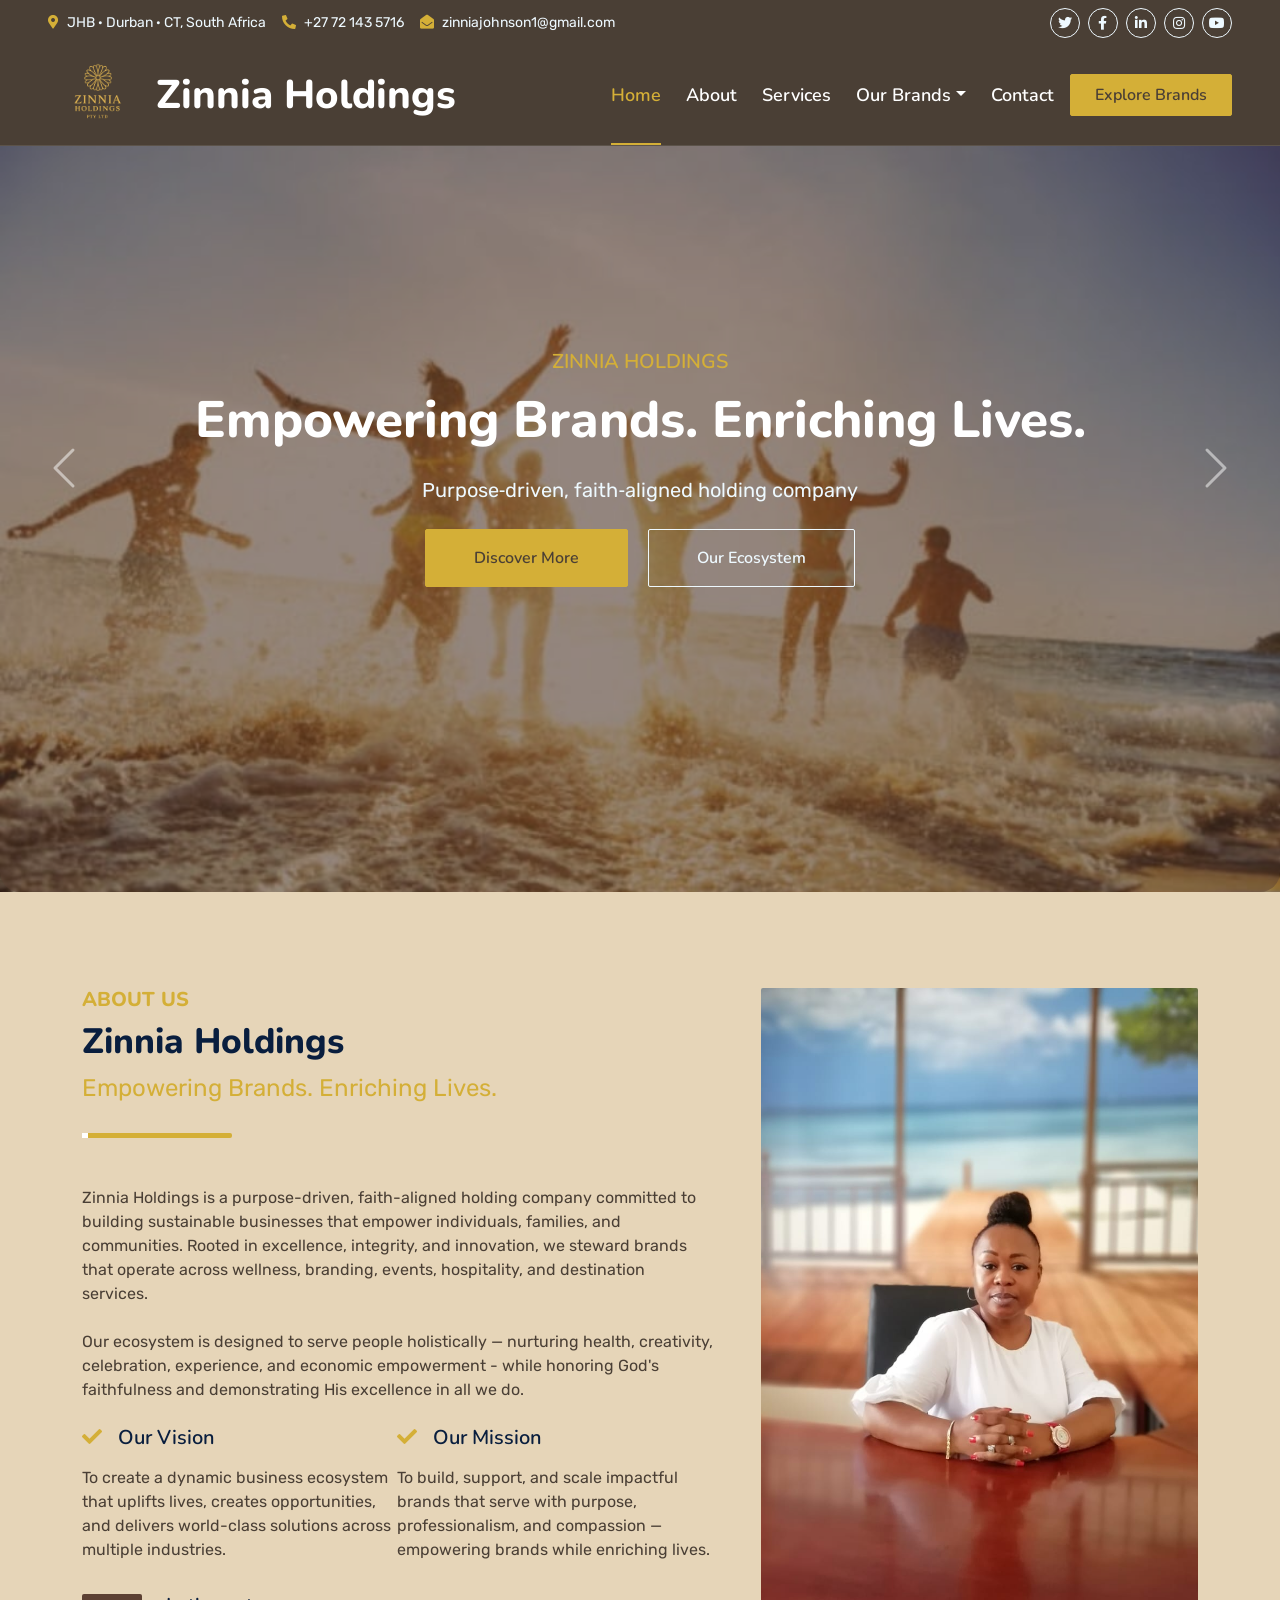
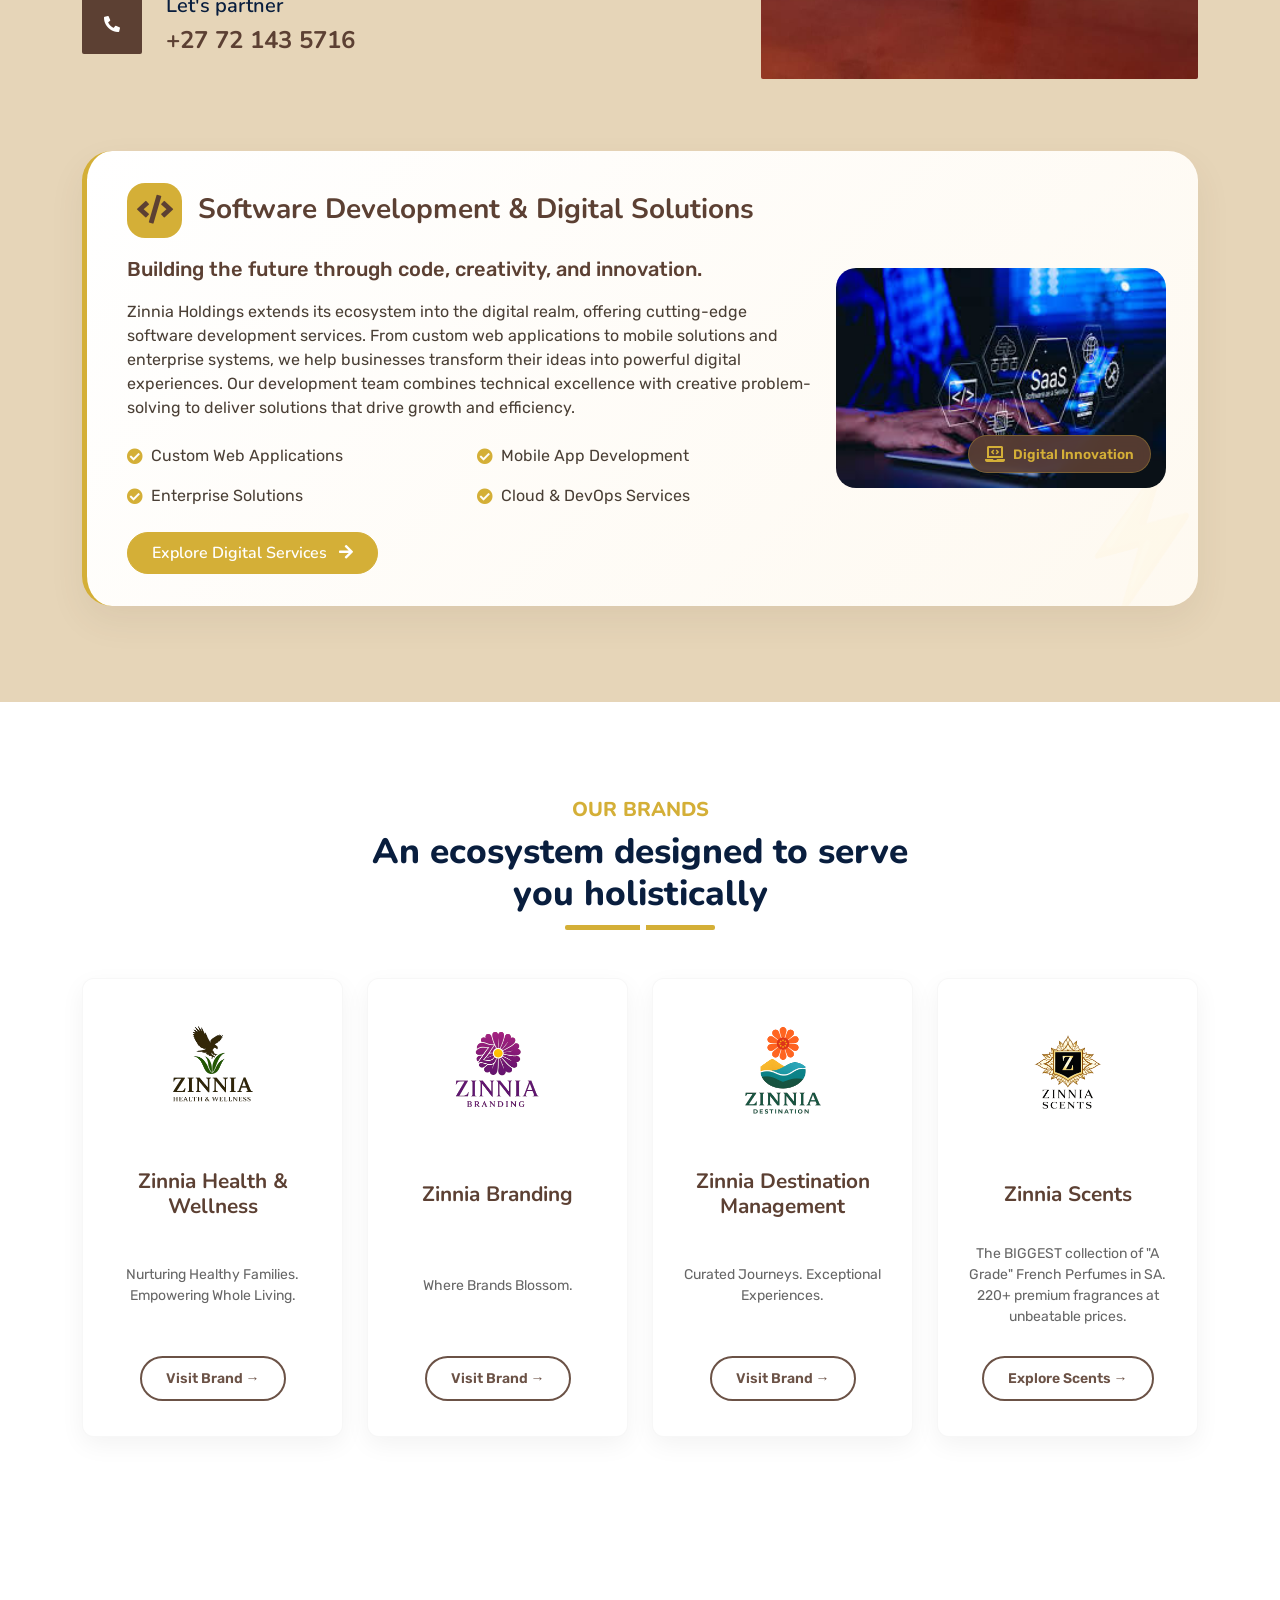
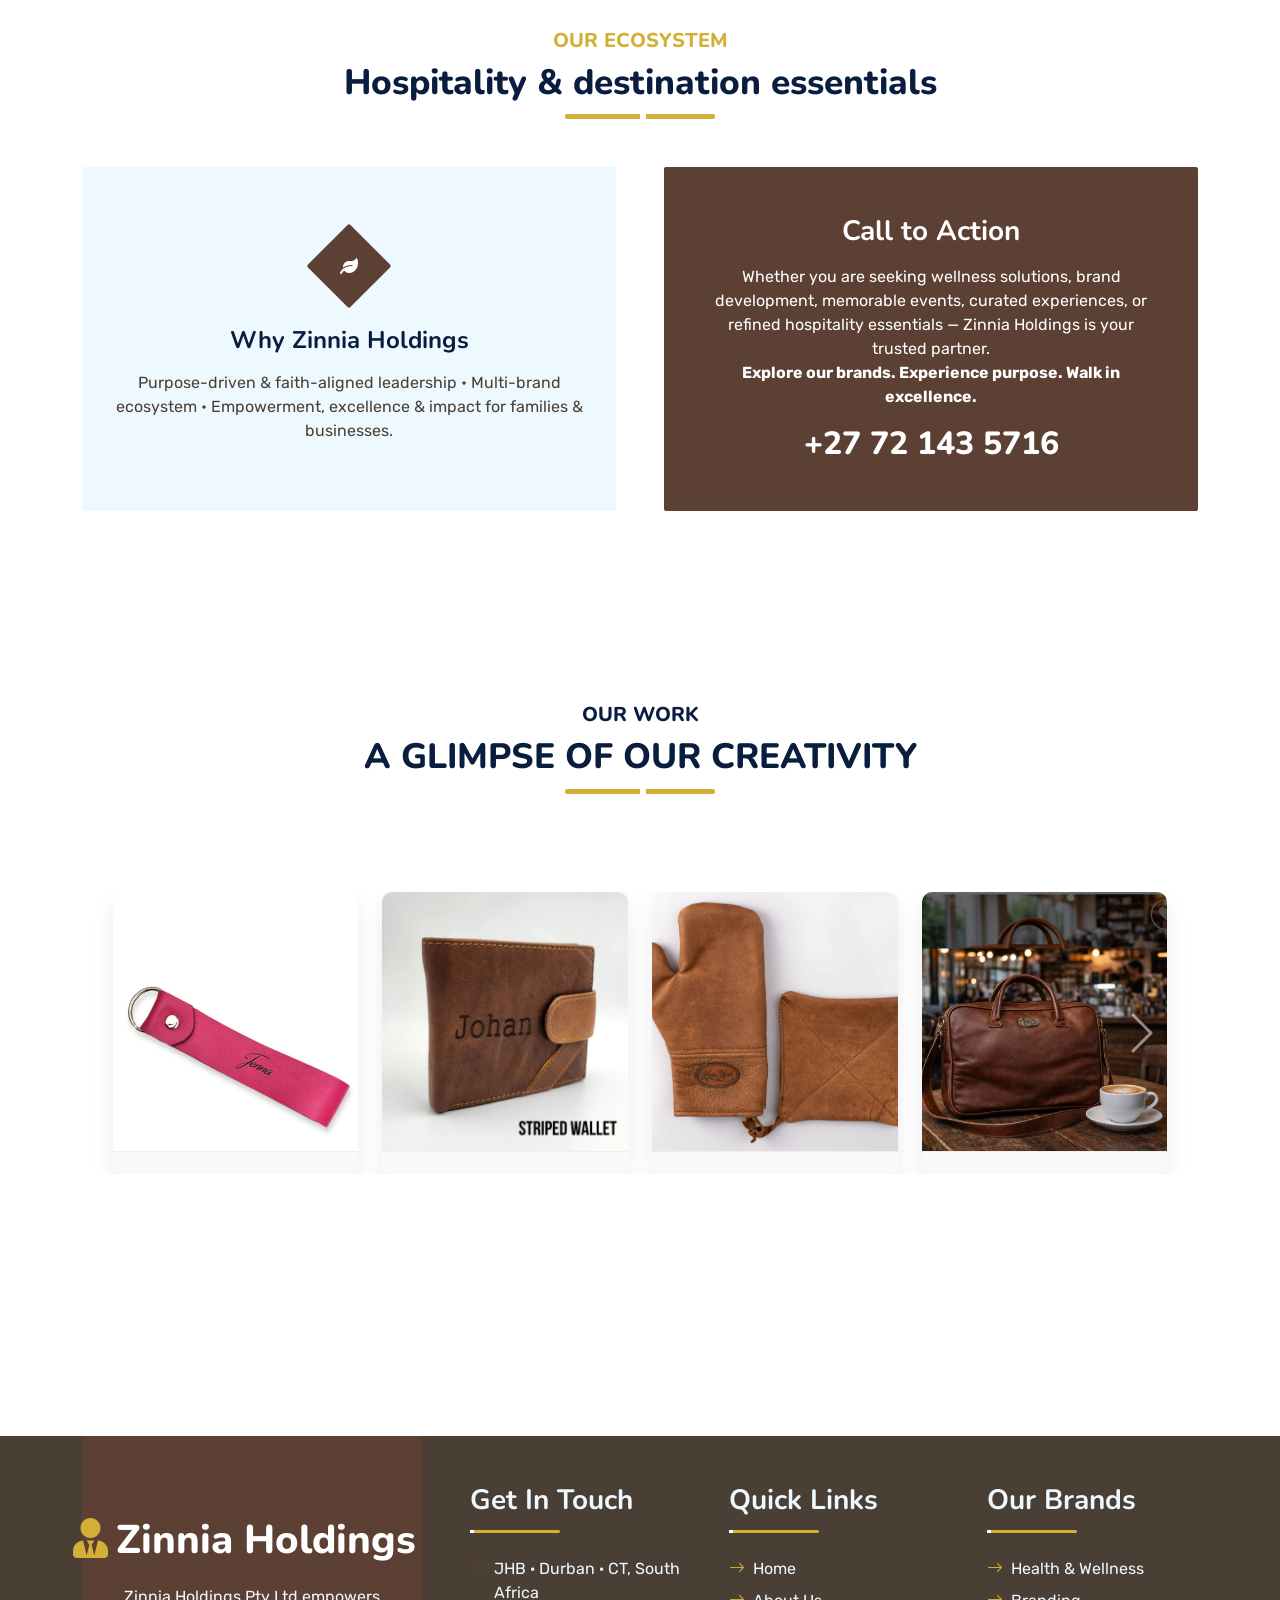
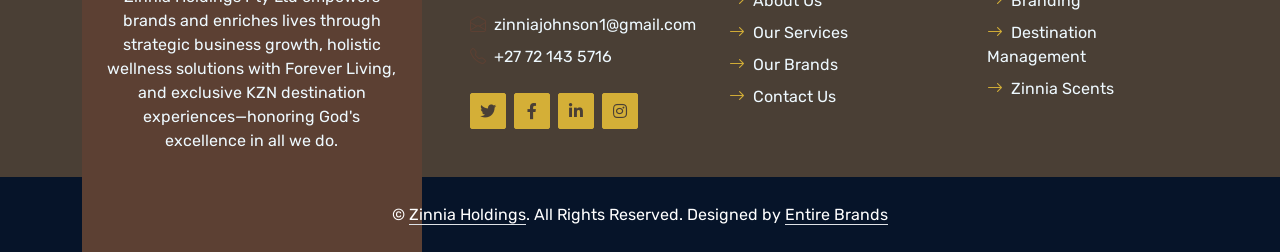
==== commit fc6bf03a: "c" ====
--- a/index.html
+++ b/index.html
@@ -31,7 +31,7 @@
     <link href="css/style.css" rel="stylesheet">
     <style>
         /* ===== EXACT COLORS FROM CLIENT'S IMAGE COLOR PALETTE ===== */
-        /* Dark Blue (#1A3A3A) replaced with Dark Brown (#5C4033) as requested */
+        /* Dark Brown (#5C4033) and Gold/Amber (#D4AF37) - NO BLUE ANYWHERE */
         :root {
             --primary: #5C4033;  /* Dark Brown */
             --secondary: #D4AF37; /* Gold/Amber accent */
@@ -49,8 +49,9 @@
         }
         
         .btn-primary:hover {
-            background-color: var(--secondary);
-            border-color: var(--secondary);
+            background-color: var(--secondary) !important;
+            border-color: var(--secondary) !important;
+            color: #fff !important;
         }
         
         .btn-outline-primary {
@@ -59,9 +60,9 @@
         }
         
         .btn-outline-primary:hover {
-            background-color: var(--primary);
-            border-color: var(--primary);
-            color: #fff;
+            background-color: var(--primary) !important;
+            border-color: var(--primary) !important;
+            color: #fff !important;
         }
         
         .text-primary {
@@ -152,8 +153,8 @@
         }
         
         .service-item a.btn-primary:hover {
-            background-color: var(--secondary);
-            border-color: var(--secondary);
+            background-color: var(--secondary) !important;
+            border-color: var(--secondary) !important;
         }
         
         /* Team social */
@@ -163,8 +164,8 @@
         }
         
         .team-social a.btn-primary:hover {
-            background-color: var(--secondary);
-            border-color: var(--secondary);
+            background-color: var(--secondary) !important;
+            border-color: var(--secondary) !important;
         }
         
         .team-item:hover .team-social {
@@ -186,8 +187,8 @@
         }
         
         .btn-dark:hover {
-            background-color: var(--secondary);
-            border-color: var(--secondary);
+            background-color: var(--secondary) !important;
+            border-color: var(--secondary) !important;
         }
         
         .bi-arrow-right.text-primary {
@@ -200,8 +201,8 @@
         }
         
         .btn-primary.btn-square:hover {
-            background-color: var(--secondary);
-            border-color: var(--secondary);
+            background-color: var(--secondary) !important;
+            border-color: var(--secondary) !important;
         }
         
         /* Back to top */
@@ -231,24 +232,102 @@
         }
         
         .btn.px-4:hover {
-            background-color: var(--secondary);
-            border-color: var(--secondary);
-        }
-        
-        /* Brand cards */
-        .brand-card-wrapper .bg-primary {
             background-color: var(--primary) !important;
-        }
-        
+            border-color: var(--primary) !important;
+        }
+        
+        /* Brand cards - equal height styling with NO card hover effect on button */
+        .brand-card-wrapper {
+            background: #fff;
+            padding: 35px 25px;
+            border-radius: 12px;
+            box-shadow: 0 8px 25px rgba(0,0,0,0.05);
+            transition: transform 0.35s ease, box-shadow 0.35s ease;
+            text-align: center;
+            height: 100%;
+            display: flex;
+            flex-direction: column;
+            align-items: center;
+            justify-content: space-between;
+            min-height: 400px;
+        }
+        
+        /* Card only scales on hover - button unaffected */
+        .brand-card-wrapper:hover {
+            transform: translateY(-8px);
+            box-shadow: 0 18px 40px rgba(0,0,0,0.08);
+        }
+        
+        .brand-logo {
+            max-width: 130px;
+            height: auto;
+            margin-bottom: 20px;
+            transition: transform 0.3s ease;
+        }
+        
+        /* Logo scales on card hover */
+        .brand-card-wrapper:hover .brand-logo {
+            transform: scale(1.05);
+        }
+        
+        .brand-card-wrapper h4 {
+            margin-bottom: 15px;
+            font-weight: 700;
+            color: var(--primary);
+            font-size: 1.3rem;
+        }
+        
+        .brand-card-wrapper p {
+            font-size: 14px;
+            color: #666;
+            margin-bottom: 25px;
+            flex-grow: 1;
+            line-height: 1.5;
+        }
+        
+        /* Button styles - NO hover effect when card is hovered, only when button itself is hovered */
         .brand-visit-btn {
+            border: 2px solid var(--primary);
+            background: transparent;
+            color: var(--primary);
+            padding: 10px 24px;
+            border-radius: 40px;
+            font-weight: 600;
+            transition: all 0.3s ease;
+            text-decoration: none;
+            display: inline-block;
+            font-size: 14px;
+            cursor: pointer;
+        }
+        
+        /* Button hover - ONLY when mouse is directly on button, uses brown */
+        .brand-visit-btn:hover {
+            background-color: var(--primary) !important;
+            border-color: var(--primary) !important;
+            color: #fff !important;
+        }
+        
+        /* Ensure no button change on card hover */
+        .brand-card-wrapper:hover .brand-visit-btn {
+            background-color: transparent;
             border-color: var(--primary);
             color: var(--primary);
         }
         
-        .brand-card-wrapper:hover .brand-visit-btn {
-            background-color: var(--primary);
-            border-color: var(--primary);
-            color: #fff;
+        /* Override any global link hover that might affect buttons */
+        .brand-visit-btn:hover {
+            background-color: var(--primary) !important;
+            border-color: var(--primary) !important;
+            color: #fff !important;
+        }
+        
+        /* Ensure all cards in row have same height */
+        .brands-grid {
+            display: flex;
+            flex-wrap: wrap;
+        }
+        .brands-grid > div {
+            display: flex;
         }
         
         .text-secondary {
@@ -263,217 +342,456 @@
             font-size: 3.2rem;
             line-height: 1.2;
         }
+        
         @media (max-width: 768px) {
             .display-1.text-white.mb-md-4.animated.zoomIn {
                 font-size: 2.2rem;
             }
-        }
+            .brand-card-wrapper {
+                min-height: 360px;
+                padding: 25px 20px;
+            }
+            .brand-logo {
+                max-width: 100px;
+            }
+        }
+        
+        @media (max-width: 576px) {
+            .brand-card-wrapper {
+                min-height: auto;
+            }
+        }
+        
         .section-title h1 {
             font-size: 2.2rem;
         }
-
-        /* Zinnia Scents Card - Matching Call to Action Style */
-        .zinnia-scents-card {
+        
+        /* Video section styling */
+        .video-wrapper {
+            position: relative;
+            border-radius: 20px;
+            overflow: hidden;
+            box-shadow: 0 25px 45px rgba(0,0,0,0.15);
+            background: #000;
+        }
+        .video-wrapper video {
+            width: 100%;
+            height: auto;
+            display: block;
+        }
+        
+        .navbar-logo {
+            height: 100px;
+            width: auto;
+        }
+        
+        /* Multi-card carousel */
+        .multi-card-carousel {
+            padding: 50px 0;
+            min-height: 450px;
+        }
+        
+        .work-card {
+            flex: 0 0 auto;
+            width: 22%;
+            height: 360px;
+            background: #fff;
+            border-radius: 10px;
+            overflow: hidden;
+            box-shadow: 0 10px 25px rgba(0,0,0,0.08);
+            transition: transform 0.3s, box-shadow 0.3s;
+            display: flex;
+            flex-direction: column;
+        }
+        
+        .work-card:hover {
+            transform: translateY(-10px);
+            box-shadow: 0 15px 35px rgba(0,0,0,0.15);
+        }
+        
+        .work-card img {
+            width: 100%;
+            height: 260px;
+            object-fit: cover;
+            border-bottom: 1px solid #eee;
+        }
+        
+        .work-card-footer {
+            padding: 0.7rem 1rem;
+            text-align: center;
+            background: #f9f9f9;
+            font-weight: 500;
+            color: #555;
+            display: flex;
+            justify-content: center;
+            align-items: center;
+            gap: 8px;
+            flex-shrink: 0;
+        }
+        
+        @media (max-width: 991px) {
+            .work-card {
+                width: 48%;
+                height: 320px;
+            }
+            .work-card img {
+                height: 220px;
+            }
+        }
+        
+        @media (max-width: 576px) {
+            .multi-card-carousel {
+                min-height: auto;
+                padding: 30px 0;
+            }
+            .work-card {
+                width: 90%;
+                height: auto;
+                margin: 0 auto 20px;
+            }
+            .work-card img {
+                height: 180px;
+            }
+        }
+        
+        /* Fix any blue hover issues - ensure all buttons use brown only */
+        .btn {
+            transition: all 0.3s ease;
+        }
+        
+        .btn-outline-light:hover {
             background-color: var(--primary) !important;
-            border-radius: 8px !important;
-            padding: 2.5rem 1.5rem !important;
-            color: white;
-            transition: all 0.3s ease;
-            border: 1px solid var(--secondary);
-        }
-        
-        .zinnia-scents-card:hover {
-            transform: translateY(-5px);
-            box-shadow: 0 15px 30px rgba(0,0,0,0.2);
-            border-color: var(--secondary);
-        }
-        
-        .scents-title {
-            font-size: 2.2rem;
-            font-weight: 700;
-            margin-bottom: 1.5rem;
-            color: white;
-            font-family: 'Nunito', sans-serif;
-            letter-spacing: 1px;
-            border-bottom: 2px solid var(--secondary);
-            padding-bottom: 0.5rem;
-            display: inline-block;
-        }
-        
-        .scents-bold-text {
-            font-size: 1.2rem;
-            font-weight: 800;
-            line-height: 1.5;
-            margin: 1.2rem 0;
-            color: white;
-            text-transform: uppercase;
-            background: rgba(212, 175, 55, 0.2);
+            border-color: var(--primary) !important;
+        }
+        
+        .carousel-control-prev:hover,
+        .carousel-control-next:hover {
+            background-color: rgba(92,64,51,0.3) !important;
+        }
+        
+        a:not(.brand-visit-btn):hover {
+            color: var(--secondary) !important;
+        }
+        
+        /* Service item button */
+        .service-item .btn-primary {
+            background-color: var(--primary);
+        }
+        
+        .service-item .btn-primary:hover {
+            background-color: var(--secondary) !important;
+        }
+        
+        /* Call to action button in footer */
+        .footer-about .btn-primary {
+            background-color: var(--primary);
+        }
+        
+        .footer-about .btn-primary:hover {
+            background-color: var(--secondary) !important;
+        }
+        
+        /* Fix for any potential blue from Bootstrap */
+        .btn-check:focus+.btn-primary, .btn-primary:focus {
+            box-shadow: none;
+            background-color: var(--primary);
+        }
+        
+        /* Ensure equal height for all brand cards - consistent content spacing */
+        .brand-card-wrapper .brand-content {
+            width: 100%;
+            flex: 1;
+            display: flex;
+            flex-direction: column;
+            align-items: center;
+        }
+        
+        /* Fix for Zinnia Branding to have same height as others */
+        .brand-card-wrapper p {
+            min-height: 65px;
+            
+        }
+        
+        @media (min-width: 992px) {
+            .brand-card-wrapper p {
+                min-height: 70px;
+            }
+        }
+        /* Add this to your existing CSS - ensures all brand cards have equal height */
+.brands-grid {
+    display: flex;
+    flex-wrap: wrap;
+    align-items: stretch;
+}
+
+.brands-grid > div {
+    display: flex;
+}
+
+.brand-card-wrapper {
+    background: #fff;
+    padding: 35px 25px;
+    border-radius: 12px;
+    box-shadow: 0 8px 25px rgba(0,0,0,0.05);
+    transition: transform 0.35s ease, box-shadow 0.35s ease;
+    text-align: center;
+    height: 100%;
+    width: 100%;
+    display: flex;
+    flex-direction: column;
+    align-items: center;
+    justify-content: space-between;
+    min-height: 420px; /* Fixed minimum height for all cards */
+}
+
+/* Make content area flexible */
+.brand-card-wrapper .card-content {
+    flex: 1;
+    display: flex;
+    flex-direction: column;
+    align-items: center;
+    justify-content: center;
+    width: 100%;
+}
+
+/* Ensure description area has consistent minimum height */
+.brand-card-wrapper p {
+    font-size: 14px;
+    color: #666;
+    margin-bottom: 25px;
+    line-height: 1.5;
+    min-height: 65px; /* Fixed minimum height for description text */
+    display: flex;
+    align-items: center;
+    justify-content: center;
+}
+
+/* Specific fix for Zinnia Branding - ensure equal height with others */
+.brand-card-wrapper h4 {
+    margin-bottom: 15px;
+    font-weight: 700;
+    color: var(--primary);
+    font-size: 1.3rem;
+    min-height: 60px; /* Fixed height for title area */
+    display: flex;
+    align-items: center;
+    justify-content: center;
+}
+
+/* Button stays at bottom */
+.brand-visit-btn {
+    border: 2px solid var(--primary);
+    background: transparent;
+    color: var(--primary);
+    padding: 10px 24px;
+    border-radius: 40px;
+    font-weight: 600;
+    transition: all 0.3s ease;
+    text-decoration: none;
+    display: inline-block;
+    font-size: 14px;
+    cursor: pointer;
+    margin-top: auto;
+}
+
+/* Responsive adjustments */
+@media (max-width: 768px) {
+    .brand-card-wrapper {
+        min-height: 380px;
+        padding: 25px 20px;
+    }
+    .brand-logo {
+        max-width: 100px;
+    }
+    .brand-card-wrapper p {
+        min-height: 55px;
+    }
+    .brand-card-wrapper h4 {
+        min-height: 50px;
+        font-size: 1.1rem;
+    }
+}
+
+@media (max-width: 576px) {
+    .brand-card-wrapper {
+        min-height: auto;
+    }
+    .brand-card-wrapper p {
+        min-height: auto;
+    }
+    .brand-card-wrapper h4 {
+        min-height: auto;
+    }
+}
+/* Video section styling - RESIZED to not be too big */
+.video-wrapper {
+    position: relative;
+    border-radius: 20px;
+    overflow: hidden;
+    box-shadow: 0 25px 45px rgba(0,0,0,0.15);
+    background: #000;
+    max-width: 900px;
+    margin: 0 auto;
+}
+
+.video-wrapper video {
+    width: 100%;
+    height: auto;
+    max-height: 500px;
+    display: block;
+    object-fit: cover;
+}
+
+/* Optional: Add aspect ratio control for better proportions */
+.video-container {
+    position: relative;
+    padding-bottom: 56.25%; /* 16:9 aspect ratio */
+    height: 0;
+    overflow: hidden;
+    border-radius: 20px;
+    max-width: 900px;
+    margin: 0 auto;
+}
+
+.video-container video {
+    position: absolute;
+    top: 0;
+    left: 0;
+    width: 100%;
+    height: 100%;
+    object-fit: cover;
+}
+ /* Software Development Card Styles */
+    .software-dev-card {
+        background: linear-gradient(135deg, #ffffff 0%, #fef9f0 100%);
+        border-radius: 30px;
+        padding: 2rem 2rem 2rem 2.5rem;
+        box-shadow: 0 15px 35px rgba(92,64,51,0.08);
+        border-left: 5px solid var(--secondary);
+        transition: all 0.4s ease;
+        position: relative;
+        overflow: hidden;
+    }
+    
+    .software-dev-card::before {
+        content: "⚡";
+        position: absolute;
+        bottom: -20px;
+        right: -20px;
+        font-size: 120px;
+        opacity: 0.03;
+        pointer-events: none;
+        transform: rotate(-15deg);
+    }
+    
+    .software-dev-card:hover {
+        transform: translateY(-5px);
+        box-shadow: 0 25px 45px rgba(92,64,51,0.12);
+    }
+    
+    .dev-icon {
+        width: 55px;
+        height: 55px;
+        background: var(--secondary);
+        border-radius: 18px;
+        display: flex;
+        align-items: center;
+        justify-content: center;
+        transition: all 0.3s ease;
+    }
+    
+    .dev-icon i {
+        font-size: 1.8rem;
+        color: var(--primary);
+    }
+    
+    .software-dev-card:hover .dev-icon {
+        transform: rotate(10deg) scale(1.05);
+        background: var(--primary);
+    }
+    
+    .software-dev-card:hover .dev-icon i {
+        color: var(--secondary);
+    }
+    
+    .software-image-wrapper {
+        position: relative;
+        overflow: hidden;
+        border-radius: 20px;
+        transition: all 0.4s ease;
+    }
+    
+    .software-image-wrapper img {
+        width: 100%;
+        height: auto;
+        transition: transform 0.5s ease;
+        object-fit: cover;
+        min-height: 220px;
+    }
+    
+    .software-dev-card:hover .software-image-wrapper img {
+        transform: scale(1.05);
+    }
+    
+    .floating-tech-badge {
+        position: absolute;
+        bottom: 15px;
+        right: 15px;
+        background: rgba(92,64,51,0.9);
+        backdrop-filter: blur(8px);
+        padding: 0.5rem 1rem;
+        border-radius: 40px;
+        display: flex;
+        align-items: center;
+        gap: 8px;
+        color: var(--secondary);
+        font-size: 0.85rem;
+        font-weight: 600;
+        border: 1px solid rgba(212,175,55,0.3);
+        transition: all 0.3s ease;
+    }
+    
+    .software-dev-card:hover .floating-tech-badge {
+        background: var(--secondary);
+        color: var(--primary);
+        border-color: var(--primary);
+    }
+    
+    .floating-tech-badge i {
+        font-size: 1rem;
+    }
+    
+    /* Responsive adjustments */
+    @media (max-width: 992px) {
+        .software-dev-card {
+            padding: 1.5rem;
+        }
+        .dev-icon {
+            width: 45px;
+            height: 45px;
+        }
+        .dev-icon i {
+            font-size: 1.5rem;
+        }
+        .software-image-wrapper img {
+            min-height: 180px;
+        }
+    }
+    
+    @media (max-width: 768px) {
+        .software-dev-card {
             padding: 1.2rem;
-            border-radius: 6px;
-            border-left: 4px solid var(--secondary);
-            border-right: 4px solid var(--secondary);
-        }
-        
-        .scents-bold-text span {
-            color: var(--secondary);
-            font-size: 1.4rem;
-            display: block;
-            margin-top: 0.3rem;
-        }
-        
-        .scents-email-text {
-            font-size: 1.2rem;
-            font-weight: 600;
-            margin: 1.2rem 0;
-            color: #FFE8C7;
-        }
-        
-        .btn-scents {
-            background-color: var(--secondary);
-            color: var(--primary);
-            border: none;
-            padding: 0.8rem 2rem;
-            font-weight: 700;
-            font-size: 1.1rem;
-            border-radius: 4px;
-            margin-top: 1rem;
-            transition: all 0.3s;
-            border: 2px solid var(--secondary);
-            text-decoration: none;
-            display: inline-block;
-        }
-        
-        .btn-scents:hover {
-            background-color: transparent;
-            color: white;
-            border: 2px solid white;
-        }
-        
-        .text-white-soft {
-            color: rgba(255, 255, 255, 0.9);
-        }
-        
-        /* Remove icon from this card */
-        .no-icon {
-            display: none;
-        }
-       .navbar-logo {
-    height: 100px;
-    width: auto;
-}
-
-/* Carousel container – increase height */
-.multi-card-carousel {
-    padding: 50px 0;      /* extra top & bottom space */
-    min-height: 450px;    /* make carousel section taller */
-}
-
-/* Work cards */
-.work-card {
-    flex: 0 0 auto;
-    width: 22%;           /* 4 cards per row with gap */
-    height: 360px;        /* taller cards for spacious layout */
-    background: #fff;
-    border-radius: 10px;
-    overflow: hidden;
-    box-shadow: 0 10px 25px rgba(0,0,0,0.08);
-    transition: transform 0.3s, box-shadow 0.3s;
-    display: flex;
-    flex-direction: column; /* stack image + footer */
-}
-
-.work-card:hover {
-    transform: translateY(-10px);
-    box-shadow: 0 15px 35px rgba(0,0,0,0.15);
-}
-
-/* Images inside cards */
-.work-card img {
-    width: 100%;
-    height: 260px;       /* taller image */
-    object-fit: cover;
-    border-bottom: 1px solid #eee;
-}
-
-/* Footer of cards */
-.work-card-footer {
-    padding: 0.7rem 1rem;
-    text-align: center;
-    background: #f9f9f9;
-    font-weight: 500;
-    color: #555;
-    display: flex;
-    justify-content: center;
-    align-items: center;
-    gap: 8px;
-    flex-shrink: 0;
-}
-
-/* Ensure all cards in slide same height */
-.multi-card-carousel .carousel-item .work-card {
-    height: 100%;
-}
-
-/* Responsive adjustments */
-@media (max-width: 991px) {
-    .work-card {
-        width: 48%;
-        height: 320px;
-    }
-    .work-card img {
-        height: 220px;
-    }
-}
-
-@media (max-width: 576px) {
-    .multi-card-carousel {
-        min-height: auto;
-        padding: 30px 0;
-    }
-    .work-card {
-        width: 90%;
-        height: auto;
-        margin: 0 auto 20px;
-    }
-    .work-card img {
-        height: 180px;
-    }
-}
-/* Brand logo cards */
-
-.brand-card-wrapper{
-    background:#fff;
-    padding:35px 25px;
-    border-radius:12px;
-    box-shadow:0 8px 25px rgba(0,0,0,0.05);
-    transition:all .35s ease;
-    text-align:center;
-}
-
-.brand-card-wrapper:hover{
-    transform:translateY(-8px);
-    box-shadow:0 18px 40px rgba(0,0,0,0.08);
-}
-
-.brand-logo{
-    max-width:160px;
-    margin-bottom:18px;
-    transition:all .3s ease;
-}
-
-.brand-card-wrapper:hover .brand-logo{
-    transform:scale(1.05);
-}
-
-.brand-card-wrapper h4{
-    margin-bottom:10px;
-}
-
-.brand-card-wrapper p{
-    font-size:14px;
-    color:#666;
-}
-
+        }
+        .software-dev-card h3 {
+            font-size: 1.3rem;
+        }
+        .floating-tech-badge {
+            bottom: 10px;
+            right: 10px;
+            padding: 0.3rem 0.8rem;
+            font-size: 0.75rem;
+        }
+    }
     </style>
 </head>
 
@@ -511,9 +829,9 @@
     <div class="container-fluid position-relative p-0">
         <nav class="navbar navbar-expand-lg navbar-dark px-5 py-3 py-lg-0" style="background-color: var(--primary);">
             <a href="index.html" class="navbar-brand p-0 d-flex align-items-center">
-    <img src="img/holding.png" alt="Zinnia Holdings Logo" class="navbar-logo me-2">
-    <h1 class="m-0 text-white">Zinnia Holdings</h1>
-</a>
+                <img src="img/holding.png" alt="Zinnia Holdings Logo" class="navbar-logo me-2">
+                <h1 class="m-0 text-white">Zinnia Holdings</h1>
+            </a>
             <button class="navbar-toggler" type="button" data-bs-toggle="collapse" data-bs-target="#navbarCollapse">
                 <span class="fa fa-bars"></span>
             </button>
@@ -528,6 +846,7 @@
                             <a href="indexHealth.html" class="dropdown-item">Zinnia Health & Wellness</a>
                             <a href="indexBranding.html" class="dropdown-item">Zinnia Branding</a>
                             <a href="indexDestination.html" class="dropdown-item">Zinnia Destination</a>
+                            <a href="https://inspiredfrenchperfume.co.za/ZinniaScents" target="_blank" class="dropdown-item">Zinnia Scents</a>
                         </div>
                     </div>
                     <a href="contact.html" class="nav-item nav-link">Contact</a>
@@ -539,7 +858,7 @@
         <div id="header-carousel" class="carousel slide carousel-fade" data-bs-ride="carousel">
             <div class="carousel-inner">
                 <div class="carousel-item active">
-                    <img class="w-100" src="img/tor1.jpg" alt="Image">
+                    <img class="w-100" src="img/d32.jpeg" alt="Image">
                     <div class="carousel-caption d-flex flex-column align-items-center justify-content-center">
                         <div class="p-3" style="max-width: 1000px;">
                             <h5 class="text-white text-uppercase mb-3 animated slideInDown" style="color: var(--secondary) !important;">Zinnia Holdings</h5>
@@ -551,7 +870,7 @@
                     </div>
                 </div>
                 <div class="carousel-item">
-                    <img class="w-100" src="img/p77.jfif" alt="Image">
+                    <img class="w-100" src="img/d44.jpeg" alt="Image">
                     <div class="carousel-caption d-flex flex-column align-items-center justify-content-center">
                         <div class="p-3" style="max-width: 1000px;">
                             <h5 class="text-white text-uppercase mb-3 animated slideInDown" style="color: var(--secondary) !important;">Rooted in excellence</h5>
@@ -563,7 +882,7 @@
                     </div>
                 </div>
                 <div class="carousel-item">
-                    <img class="w-100" src="img/p55.jfif" alt="Image">
+                    <img class="w-100" src="img/b14.jpeg" alt="Image">
                     <div class="carousel-caption d-flex flex-column align-items-center justify-content-center">
                         <div class="p-3" style="max-width: 1000px;">
                             <h5 class="text-white text-uppercase mb-3 animated slideInDown" style="color: var(--secondary) !important;">Rooted in excellence</h5>
@@ -606,178 +925,175 @@
     <!-- Full Screen Search End -->
 
     <!-- About Start -->
-    <div class="container-fluid py-5 wow fadeInUp" data-wow-delay="0.1s" id="intro">
-        <div class="container py-5">
-            <div class="row g-5">
-                <div class="col-lg-7">
-                    <div class="section-title position-relative pb-3 mb-5">
-                        <h5 class="fw-bold text-uppercase" style="color: var(--secondary);">About Us</h5>
-                        <h1 class="mb-0">Zinnia Holdings</h1>
-                        <p class="mt-2 fs-4" style="color: var(--secondary);">Empowering Brands. Enriching Lives.</p>
-                    </div>
-                    <p class="mb-4">Zinnia Holdings is a purpose-driven, faith-aligned holding company committed to building sustainable businesses that empower individuals, families, and communities. Rooted in excellence, integrity, and innovation, we steward brands that operate across wellness, branding, events, hospitality, and destination services.<br><br>Our ecosystem is designed to serve people holistically — nurturing health, creativity, celebration, experience, and economic empowerment - while honoring God's faithfulness and demonstrating His excellence in all we do.</p>
-                    <div class="row g-0 mb-3">
-                        <div class="col-sm-6 wow zoomIn" data-wow-delay="0.2s">
-                            <h5 class="mb-3"><i class="fa fa-check me-3" style="color: var(--secondary);"></i>Our Vision</h5>
-                            <p>To create a dynamic business ecosystem that uplifts lives, creates opportunities, and delivers world-class solutions across multiple industries.</p>
-                        </div>
-                        <div class="col-sm-6 wow zoomIn" data-wow-delay="0.4s">
-                            <h5 class="mb-3"><i class="fa fa-check me-3" style="color: var(--secondary);"></i>Our Mission</h5>
-                            <p>To build, support, and scale impactful brands that serve with purpose, professionalism, and compassion — empowering brands while enriching lives.</p>
-                        </div>
-                    </div>
-                    <div class="d-flex align-items-center mb-4 wow fadeIn" data-wow-delay="0.6s">
-                        <div class="bg-primary d-flex align-items-center justify-content-center rounded" style="width: 60px; height: 60px;">
-                            <i class="fa fa-phone-alt text-white"></i>
-                        </div>
-                        <div class="ps-4">
-                            <h5 class="mb-2">Let's partner</h5>
-                            <h4 class="text-primary mb-0">+27 72 143 5716</h4>
-                        </div>
-                    </div>
-                </div>
-                <div class="col-lg-5" style="min-height: 500px;">
-                    <div class="position-relative h-100">
-                        <img class="position-absolute w-100 h-100 rounded wow zoomIn" data-wow-delay="0.9s" src="img/olas2.jpeg" style="object-fit: cover;">
+<div class="container-fluid py-5 wow fadeInUp" data-wow-delay="0.1s" id="intro">
+    <div class="container py-5">
+        <div class="row g-5">
+            <div class="col-lg-7">
+                <div class="section-title position-relative pb-3 mb-5">
+                    <h5 class="fw-bold text-uppercase" style="color: var(--secondary);">About Us</h5>
+                    <h1 class="mb-0">Zinnia Holdings</h1>
+                    <p class="mt-2 fs-4" style="color: var(--secondary);">Empowering Brands. Enriching Lives.</p>
+                </div>
+                <p class="mb-4">Zinnia Holdings is a purpose-driven, faith-aligned holding company committed to building sustainable businesses that empower individuals, families, and communities. Rooted in excellence, integrity, and innovation, we steward brands that operate across wellness, branding, events, hospitality, and destination services.<br><br>Our ecosystem is designed to serve people holistically — nurturing health, creativity, celebration, experience, and economic empowerment - while honoring God's faithfulness and demonstrating His excellence in all we do.</p>
+                <div class="row g-0 mb-3">
+                    <div class="col-sm-6 wow zoomIn" data-wow-delay="0.2s">
+                        <h5 class="mb-3"><i class="fa fa-check me-3" style="color: var(--secondary);"></i>Our Vision</h5>
+                        <p>To create a dynamic business ecosystem that uplifts lives, creates opportunities, and delivers world-class solutions across multiple industries.</p>
+                    </div>
+                    <div class="col-sm-6 wow zoomIn" data-wow-delay="0.4s">
+                        <h5 class="mb-3"><i class="fa fa-check me-3" style="color: var(--secondary);"></i>Our Mission</h5>
+                        <p>To build, support, and scale impactful brands that serve with purpose, professionalism, and compassion — empowering brands while enriching lives.</p>
+                    </div>
+                </div>
+                <div class="d-flex align-items-center mb-4 wow fadeIn" data-wow-delay="0.6s">
+                    <div class="bg-primary d-flex align-items-center justify-content-center rounded" style="width: 60px; height: 60px;">
+                        <i class="fa fa-phone-alt text-white"></i>
+                    </div>
+                    <div class="ps-4">
+                        <h5 class="mb-2">Let's partner</h5>
+                        <h4 class="text-primary mb-0">+27 72 143 5716</h4>
+                    </div>
+                </div>
+            </div>
+            <div class="col-lg-5" style="min-height: 500px;">
+                <div class="position-relative h-100">
+                    <img class="position-absolute w-100 h-100 rounded wow zoomIn" data-wow-delay="0.9s" src="img/olas2.jpeg" style="object-fit: cover;">
+                </div>
+            </div>
+        </div>
+        
+        <!-- NEW: Software Development Section - Beautifully integrated -->
+        <div class="row mt-5 pt-4">
+            <div class="col-12">
+                <div class="software-dev-card wow fadeInUp" data-wow-delay="0.2s">
+                    <div class="row align-items-center g-4">
+                        <div class="col-lg-8">
+                            <div class="d-flex align-items-center mb-3">
+                                <div class="dev-icon me-3">
+                                    <i class="fas fa-code"></i>
+                                </div>
+                                <h3 class="mb-0" style="color: var(--primary);">Software Development & Digital Solutions</h3>
+                            </div>
+                            <p class="mb-3 fs-5" style="color: var(--primary); font-weight: 500;">Building the future through code, creativity, and innovation.</p>
+                            <p class="mb-4">Zinnia Holdings extends its ecosystem into the digital realm, offering cutting-edge software development services. From custom web applications to mobile solutions and enterprise systems, we help businesses transform their ideas into powerful digital experiences. Our development team combines technical excellence with creative problem-solving to deliver solutions that drive growth and efficiency.</p>
+                            <div class="row g-3 mb-3">
+                                <div class="col-md-6">
+                                    <div class="d-flex align-items-center">
+                                        <i class="fas fa-check-circle me-2" style="color: var(--secondary);"></i>
+                                        <span>Custom Web Applications</span>
+                                    </div>
+                                </div>
+                                <div class="col-md-6">
+                                    <div class="d-flex align-items-center">
+                                        <i class="fas fa-check-circle me-2" style="color: var(--secondary);"></i>
+                                        <span>Mobile App Development</span>
+                                    </div>
+                                </div>
+                                <div class="col-md-6">
+                                    <div class="d-flex align-items-center">
+                                        <i class="fas fa-check-circle me-2" style="color: var(--secondary);"></i>
+                                        <span>Enterprise Solutions</span>
+                                    </div>
+                                </div>
+                                <div class="col-md-6">
+                                    <div class="d-flex align-items-center">
+                                        <i class="fas fa-check-circle me-2" style="color: var(--secondary);"></i>
+                                        <span>Cloud & DevOps Services</span>
+                                    </div>
+                                </div>
+                            </div>
+                            <a href="#" class="btn btn-outline-primary rounded-pill px-4 py-2 mt-2">
+                                Explore Digital Services <i class="fas fa-arrow-right ms-2"></i>
+                            </a>
+                        </div>
+                        <div class="col-lg-4">
+                            <div class="software-image-wrapper">
+                                <img src="img/sd.jfif" alt="Software Development" class="img-fluid rounded-4 shadow-lg">
+                                <div class="floating-tech-badge">
+                                    <i class="fas fa-laptop-code"></i>
+                                    <span>Digital Innovation</span>
+                                </div>
+                            </div>
+                        </div>
                     </div>
                 </div>
             </div>
         </div>
     </div>
-    <!-- About End -->
-
-   <!-- Features / Our Brands -->
+</div>
+<!-- About End -->
+
+    <!-- Our Brands - 4 cards with EQUAL HEIGHT (Zinnia Branding fixed) -->
 <div class="container-fluid py-5 wow fadeInUp" data-wow-delay="0.1s" id="brands">
     <div class="container py-5">
-
         <div class="section-title text-center position-relative pb-3 mb-5 mx-auto" style="max-width:600px;">
             <h5 class="fw-bold text-uppercase" style="color: var(--secondary);">Our Brands</h5>
             <h1 class="mb-0">An ecosystem designed to serve you holistically</h1>
         </div>
-
-        <div class="row g-5">
-
-            <!-- LEFT COLUMN -->
-            <div class="col-lg-4">
-                <div class="row g-5">
-
-                    <!-- Zinnia Health & Wellness -->
-                    <div class="col-12 wow zoomIn brand-card-wrapper" data-wow-delay="0.2s">
-
-                        <img src="img/health.png" class="brand-logo">
-
+        <div class="row g-4 brands-grid">
+            <!-- Zinnia Health & Wellness -->
+            <div class="col-lg-3 col-md-6 wow zoomIn" data-wow-delay="0.2s">
+                <div class="brand-card-wrapper">
+                    <div class="card-content">
+                        <img src="img/health.png" class="brand-logo" alt="Health & Wellness">
                         <h4>Zinnia Health & Wellness</h4>
-
-                        <p class="mb-3">
-                            Nurturing Healthy Families. Empowering Whole Living.
-                        </p>
-
-                        <a href="indexHealth.html" class="btn btn-outline-primary btn-sm brand-visit-btn">
-                            Visit Brand →
-                        </a>
-
-                    </div>
-
-
-                    <!-- Zinnia Branding -->
-                    <div class="col-12 wow zoomIn brand-card-wrapper" data-wow-delay="0.6s">
-
-                        <img src="img/branding.png" class="brand-logo">
-
+                        <p>Nurturing Healthy Families. Empowering Whole Living.</p>
+                    </div>
+                    <a href="indexHealth.html" class="brand-visit-btn">Visit Brand →</a>
+                </div>
+            </div>
+            <!-- Zinnia Branding - Now equal height with others -->
+            <div class="col-lg-3 col-md-6 wow zoomIn" data-wow-delay="0.4s">
+                <div class="brand-card-wrapper">
+                    <div class="card-content">
+                        <img src="img/branding.png" class="brand-logo" alt="Branding">
                         <h4>Zinnia Branding</h4>
-
-                        <p class="mb-3">
-                            Where Brands Blossom.
-                        </p>
-
-                        <a href="indexBranding.html" class="btn btn-outline-primary btn-sm brand-visit-btn">
-                            Visit Brand →
-                        </a>
-
-                    </div>
-
-                </div>
-            </div>
-
-
-            <!-- CENTER IMAGE (UNCHANGED) -->
-            <div class="col-lg-4 wow zoomIn" data-wow-delay="0.9s" style="min-height:350px;">
-                <div class="position-relative h-100">
-                    <img class="position-absolute w-100 h-100 rounded wow zoomIn"
-                         data-wow-delay="0.1s"
-                         src="img/cup.jpeg"
-                         style="object-fit:cover;">
-                </div>
-            </div>
-
-
-            <!-- RIGHT COLUMN -->
-            <div class="col-lg-4">
-                <div class="row g-5">
-
-                    <!-- Zinnia Destination Management -->
-                    <div class="col-12 wow zoomIn brand-card-wrapper" data-wow-delay="0.4s">
-
-                        <img src="img/destination.png" class="brand-logo">
-
+                        <p>Where Brands Blossom.</p>
+                    </div>
+                    <a href="indexBranding.html" class="brand-visit-btn">Visit Brand →</a>
+                </div>
+            </div>
+            <!-- Zinnia Destination Management -->
+            <div class="col-lg-3 col-md-6 wow zoomIn" data-wow-delay="0.6s">
+                <div class="brand-card-wrapper">
+                    <div class="card-content">
+                        <img src="img/destination.png" class="brand-logo" alt="Destination Management">
                         <h4>Zinnia Destination Management</h4>
-
-                        <p class="mb-3">
-                            Curated Journeys. Exceptional Experiences.
-                        </p>
-
-                        <a href="indexDestination.html" class="btn btn-outline-primary btn-sm brand-visit-btn">
-                            Visit Brand →
-                        </a>
-
-                    </div>
-
-                </div>
-            </div>
-
+                        <p>Curated Journeys. Exceptional Experiences.</p>
+                    </div>
+                    <a href="indexDestination.html" class="brand-visit-btn">Visit Brand →</a>
+                </div>
+            </div>
+            <!-- Zinnia Scents -->
+            <div class="col-lg-3 col-md-6 wow zoomIn" data-wow-delay="0.8s">
+                <div class="brand-card-wrapper">
+                    <div class="card-content">
+                        <img src="img/l.png" class="brand-logo" alt="Zinnia Scents">
+                        <h4>Zinnia Scents</h4>
+                        <p>The BIGGEST collection of "A Grade" French Perfumes in SA. 220+ premium fragrances at unbeatable prices.</p>
+                    </div>
+                    <a href="https://inspiredfrenchperfume.co.za/ZinniaScents" target="_blank" class="brand-visit-btn">Explore Scents →</a>
+                </div>
+            </div>
         </div>
-
     </div>
 </div>
-<!-- Features End -->
-
-    <!-- Service Start - REDESIGNED ZINNIA SCENTS CARD -->
+    <!-- Brands End -->
+
+  
+    <!-- Video Section End -->
+
+    <!-- Service Start - Ecosystem cards -->
     <div class="container-fluid py-5 wow fadeInUp" data-wow-delay="0.1s">
         <div class="container py-5">
             <div class="section-title text-center position-relative pb-3 mb-5 mx-auto" style="max-width: 600px;">
-                <h5 class="fw-bold text-uppercase" style="color: var(--secondary);">More of our ecosystem</h5>
+                <h5 class="fw-bold text-uppercase" style="color: var(--secondary);">Our ecosystem</h5>
                 <h1 class="mb-0">Hospitality & destination essentials</h1>
             </div>
             <div class="row g-5">
-                <!-- ZINNIA SCENTS CARD - Matching Call to Action style, no icon -->
-                <div class="col-lg-4 col-md-6 wow zoomIn" data-wow-delay="0.3s">
-                    <div class="zinnia-scents-card d-flex flex-column align-items-center justify-content-center text-center p-5">
-                        <h2 class="scents-title">ZINNIA SCENTS</h2>
-                        
-                        <div class="scents-bold-text">
-                            "The BIGGEST and the BEST! collection of “A Grade” French Perfumes in South Africa at the BEST prices...
-                            <span>a 7th of the price you would pay in retail stores!"</span>
-                        </div>
-                        
-                        <p class="scents-email-text">
-                            <i class="fa fa-envelope me-2" style="color: var(--secondary);"></i>
-                            Email us to see our over 220 perfume collection
-                        </p>
-                        
-                        <a href="https://inspiredfrenchperfume.co.za/ZinniaScents" target="_blank" class="btn-scents">
-                            <i class="fas fa-eye me-2"></i>VIEW COLLECTION
-                        </a>
-                        
-                        <p class="mt-3 mb-0 small text-white-soft">
-                            <i class="fas fa-check-circle me-1" style="color: var(--secondary);"></i> 
-                            220+ Premium French Fragrances
-                        </p>
-                    </div>
-                </div>
-
                 <!-- Why Zinnia Holdings Card -->
-                <div class="col-lg-4 col-md-6 wow zoomIn" data-wow-delay="0.6s">
-                    <div class="service-item bg-light rounded d-flex flex-column align-items-center justify-content-center text-center p-4">
+                <div class="col-lg-6 col-md-6 wow zoomIn" data-wow-delay="0.3s">
+                    <div class="service-item bg-light rounded d-flex flex-column align-items-center justify-content-center text-center p-4 h-100">
                         <div class="service-icon">
                             <i class="fa fa-leaf text-white"></i>
                         </div>
@@ -790,7 +1106,7 @@
                 </div>
                 
                 <!-- Call to Action Card -->
-                <div class="col-lg-4 col-md-6 wow zoomIn" data-wow-delay="0.9s">
+                <div class="col-lg-6 col-md-6 wow zoomIn" data-wow-delay="0.6s">
                     <div class="position-relative bg-primary rounded h-100 d-flex flex-column align-items-center justify-content-center text-center p-5">
                         <h3 class="text-white mb-3">Call to Action</h3>
                         <p class="text-white mb-3">Whether you are seeking wellness solutions, brand development, memorable events, curated experiences, or refined hospitality essentials — Zinnia Holdings is your trusted partner.<br><strong>Explore our brands. Experience purpose. Walk in excellence.</strong></p>
@@ -802,87 +1118,49 @@
     </div>
     <!-- Service End -->
 
-    <!-- Team Start -->
+    <!-- Our Work Carousel -->
    <div class="container-fluid py-5 wow fadeInUp" data-wow-delay="0.1s">
     <div class="container py-5">
-        <!-- Section title -->
         <div class="section-title text-center position-relative pb-3 mb-5 mx-auto" style="max-width:600px;">
             <h5 class="fw-bold text-uppercase">OUR WORK</h5>
             <h1 class="mb-0">A GLIMPSE OF OUR CREATIVITY</h1>
         </div>
-
-        <!-- Multi-card carousel container -->
         <div class="multi-card-carousel">
             <div id="workMultiCarousel" class="carousel slide" data-bs-ride="carousel" data-bs-interval="3000">
-                
                 <div class="carousel-inner">
-                    <!-- Slide 1 -->
                     <div class="carousel-item active">
                         <div class="d-flex justify-content-center gap-4 flex-wrap">
-                            <div class="work-card">
-                                <img src="img/p21.jpeg" alt="Project 1">
-                                <div class="work-card-footer"></i></div>
-                            </div>
-                            <div class="work-card">
-                                <img src="img/p23.jpeg" alt="Project 2">
-                                <div class="work-card-footer"></i></div>
-                            </div>
-                            <div class="work-card">
-                                <img src="img/p11.jpeg" alt="Project 3">
-                                <div class="work-card-footer"></i></div>
-                            </div>
-                            <div class="work-card">
-                                <img src="img/tor1.jpg" alt="Project 4">
-                                <div class="work-card-footer"></i></div>
-                            </div>
-                        </div>
-                    </div>
-
-                    <!-- Slide 2 -->
+                            <div class="work-card"><img src="img/d46.jpeg" alt="Project 1"><div class="work-card-footer"></div></div>
+                            <div class="work-card"><img src="img/d56.jpeg" alt="Project 2"><div class="work-card-footer"></div></div>
+                            <div class="work-card"><img src="img/b45.jpeg" alt="Project 3"><div class="work-card-footer"></div></div>
+                            <div class="work-card"><img src="img/b13.jpeg" alt="Project 4"><div class="work-card-footer"></div></div>
+                        </div>
+                    </div>
                     <div class="carousel-item">
                         <div class="d-flex justify-content-center gap-4 flex-wrap">
-                            <div class="work-card">
-                                <img src="img/p20.jpeg" alt="Project 5">
-                                <div class="work-card-footer"></div>
-                            </div>
-                            <div class="work-card">
-                                <img src="img/p29.jpeg" alt="Project 6">
-                                <div class="work-card-footer"></div>
-                            </div>
-                            <div class="work-card">
-                                <img src="img/p1.jpeg" alt="Project 1">
-                                <div class="work-card-footer"></div>
-                            </div>
-                            <div class="work-card">
-                                <img src="img/p35.jpeg" alt="Project 2">
-                                <div class="work-card-footer"></div>
-                            </div>
-                        </div>
-                    </div>
-
+                            <div class="work-card"><img src="img/d30.jpeg" alt="Project 5"><div class="work-card-footer"></div></div>
+                            <div class="work-card"><img src="img/d34.jpeg" alt="Project 6"><div class="work-card-footer"></div></div>
+                            <div class="work-card"><img src="img/d40.jpeg" alt="Project 7"><div class="work-card-footer"></div></div>
+                            <div class="work-card"><img src="img/d45.jpeg" alt="Project 8"><div class="work-card-footer"></div></div>
+                        </div>
+                    </div>
                     <div class="carousel-item">
                         <div class="d-flex justify-content-center gap-4 flex-wrap">
-                            <div class="work-card">
-                                <img src="img/p16.jpeg" alt="Project 5">
-                                <div class="work-card-footer"></div>
-                            </div>
-                            <div class="work-card">
-                                <img src="img/p34.jpeg" alt="Project 6">
-                                <div class="work-card-footer"></div>
-                            </div>
-                            <div class="work-card">
-                                <img src="img/p32.jpeg" alt="Project 1">
-                                <div class="work-card-footer"></div>
-                            </div>
-                            <div class="work-card">
-                                <img src="img/p5.jpeg" alt="Project 2">
-                                <div class="work-card-footer"></div>
-                            </div>
-                        </div>
-                    </div>
-                </div>
-
-                <!-- Optional Controls -->
+                            <div class="work-card"><img src="img/d43.jpeg" alt="Project 9"><div class="work-card-footer"></div></div>
+                            <div class="work-card"><img src="img/d22.jpeg" alt="Project 10"><div class="work-card-footer"></div></div>
+                            <div class="work-card"><img src="img/d23.jpeg" alt="Project 11"><div class="work-card-footer"></div></div>
+                            <div class="work-card"><img src="img/p5.jpeg" alt="Project 12"><div class="work-card-footer"></div></div>
+                        </div>
+                    </div>
+                    <div class="carousel-item">
+                        <div class="d-flex justify-content-center gap-4 flex-wrap">
+                            <div class="work-card"><img src="img/p29.jpeg" alt="Project 13"><div class="work-card-footer"></div></div>
+                            <div class="work-card"><img src="img/p36.jpeg" alt="Project 14"><div class="work-card-footer"></div></div>
+                            <div class="work-card"><img src="img/p33.jpeg" alt="Project 15"><div class="work-card-footer"></div></div>
+                            <div class="work-card"><img src="img/p35.jpeg" alt="Project 16"><div class="work-card-footer"></div></div>
+                        </div>
+                    </div>
+                </div>
                 <button class="carousel-control-prev" type="button" data-bs-target="#workMultiCarousel" data-bs-slide="prev">
                     <span class="carousel-control-prev-icon"></span>
                 </button>
@@ -893,7 +1171,6 @@
         </div>
     </div>
 </div>
-    <!-- Team End -->
 
     <!-- Footer Start -->
     <div class="container-fluid bg-dark text-light mt-5 wow fadeInUp" data-wow-delay="0.1s">
@@ -913,18 +1190,9 @@
                             <div class="section-title section-title-sm position-relative pb-3 mb-4">
                                 <h3 class="text-light mb-0">Get In Touch</h3>
                             </div>
-                            <div class="d-flex mb-2">
-                                <i class="bi bi-geo-alt text-primary me-2"></i>
-                                <p class="mb-0">JHB · Durban · CT, South Africa</p>
-                            </div>
-                            <div class="d-flex mb-2">
-                                <i class="bi bi-envelope-open text-primary me-2"></i>
-                                <p class="mb-0">zinniajohnson1@gmail.com</p>
-                            </div>
-                            <div class="d-flex mb-2">
-                                <i class="bi bi-telephone text-primary me-2"></i>
-                                <p class="mb-0">+27 72 143 5716</p>
-                            </div>
+                            <div class="d-flex mb-2"><i class="bi bi-geo-alt text-primary me-2"></i><p class="mb-0">JHB · Durban · CT, South Africa</p></div>
+                            <div class="d-flex mb-2"><i class="bi bi-envelope-open text-primary me-2"></i><p class="mb-0">zinniajohnson1@gmail.com</p></div>
+                            <div class="d-flex mb-2"><i class="bi bi-telephone text-primary me-2"></i><p class="mb-0">+27 72 143 5716</p></div>
                             <div class="d-flex mt-4">
                                 <a class="btn btn-primary btn-square me-2" href="#"><i class="fab fa-twitter fw-normal"></i></a>
                                 <a class="btn btn-primary btn-square me-2" href="#"><i class="fab fa-facebook-f fw-normal"></i></a>
@@ -933,9 +1201,7 @@
                             </div>
                         </div>
                         <div class="col-lg-4 col-md-12 pt-0 pt-lg-5 mb-5">
-                            <div class="section-title section-title-sm position-relative pb-3 mb-4">
-                                <h3 class="text-light mb-0">Quick Links</h3>
-                            </div>
+                            <div class="section-title section-title-sm position-relative pb-3 mb-4"><h3 class="text-light mb-0">Quick Links</h3></div>
                             <div class="link-animated d-flex flex-column justify-content-start">
                                 <a class="text-light mb-2" href="index.html"><i class="bi bi-arrow-right text-primary me-2"></i>Home</a>
                                 <a class="text-light mb-2" href="about.html"><i class="bi bi-arrow-right text-primary me-2"></i>About Us</a>
@@ -945,13 +1211,12 @@
                             </div>
                         </div>
                         <div class="col-lg-4 col-md-12 pt-0 pt-lg-5 mb-5">
-                            <div class="section-title section-title-sm position-relative pb-3 mb-4">
-                                <h3 class="text-light mb-0">Our Brands</h3>
-                            </div>
+                            <div class="section-title section-title-sm position-relative pb-3 mb-4"><h3 class="text-light mb-0">Our Brands</h3></div>
                             <div class="link-animated d-flex flex-column justify-content-start">
                                 <a class="text-light mb-2" href="indexHealth.html"><i class="bi bi-arrow-right text-primary me-2"></i>Health & Wellness</a>
                                 <a class="text-light mb-2" href="indexBranding.html"><i class="bi bi-arrow-right text-primary me-2"></i>Branding</a>
-                                <a class="text-light" href="indexDestination.html"><i class="bi bi-arrow-right text-primary me-2"></i>Destination Management</a>
+                                <a class="text-light mb-2" href="indexDestination.html"><i class="bi bi-arrow-right text-primary me-2"></i>Destination Management</a>
+                                <a class="text-light" href="https://inspiredfrenchperfume.co.za/ZinniaScents" target="_blank"><i class="bi bi-arrow-right text-primary me-2"></i>Zinnia Scents</a>
                             </div>
                         </div>
                     </div>
@@ -964,8 +1229,7 @@
             <div class="row justify-content-center">
                 <div class="col-lg-8">
                     <div class="d-flex align-items-center justify-content-center" style="height: 75px;">
-                        <p class="mb-0">&copy; <a class="text-white border-bottom" href="#">Zinnia Holdings</a>. All Rights Reserved. 
-                        Designed by <a class="text-white border-bottom" href="#">Entire Brands</a></p>
+                        <p class="mb-0">&copy; <a class="text-white border-bottom" href="#">Zinnia Holdings</a>. All Rights Reserved. Designed by <a class="text-white border-bottom" href="#">Entire Brands</a></p>
                     </div>
                 </div>
             </div>
@@ -984,9 +1248,7 @@
     <script src="lib/waypoints/waypoints.min.js"></script>
     <script src="lib/counterup/counterup.min.js"></script>
     <script src="lib/owlcarousel/owl.carousel.min.js"></script>
-
-    <!-- Template Javascript -->
     <script src="js/main.js"></script>
 </body>
 
-</html>
+</html>
--- a/css/style.css
+++ b/css/style.css
@@ -654,10 +654,7 @@
     background-color: var(--zinnia-gold) !important;
     color: var(--zinnia-dark) !important;
 }
-.navbar-logo{
-    height:90px;
-    width:auto;
-}
+
 /* Carousel container – increase height */
 .multi-card-carousel {
     padding: 50px 0;      /* extra top & bottom space */
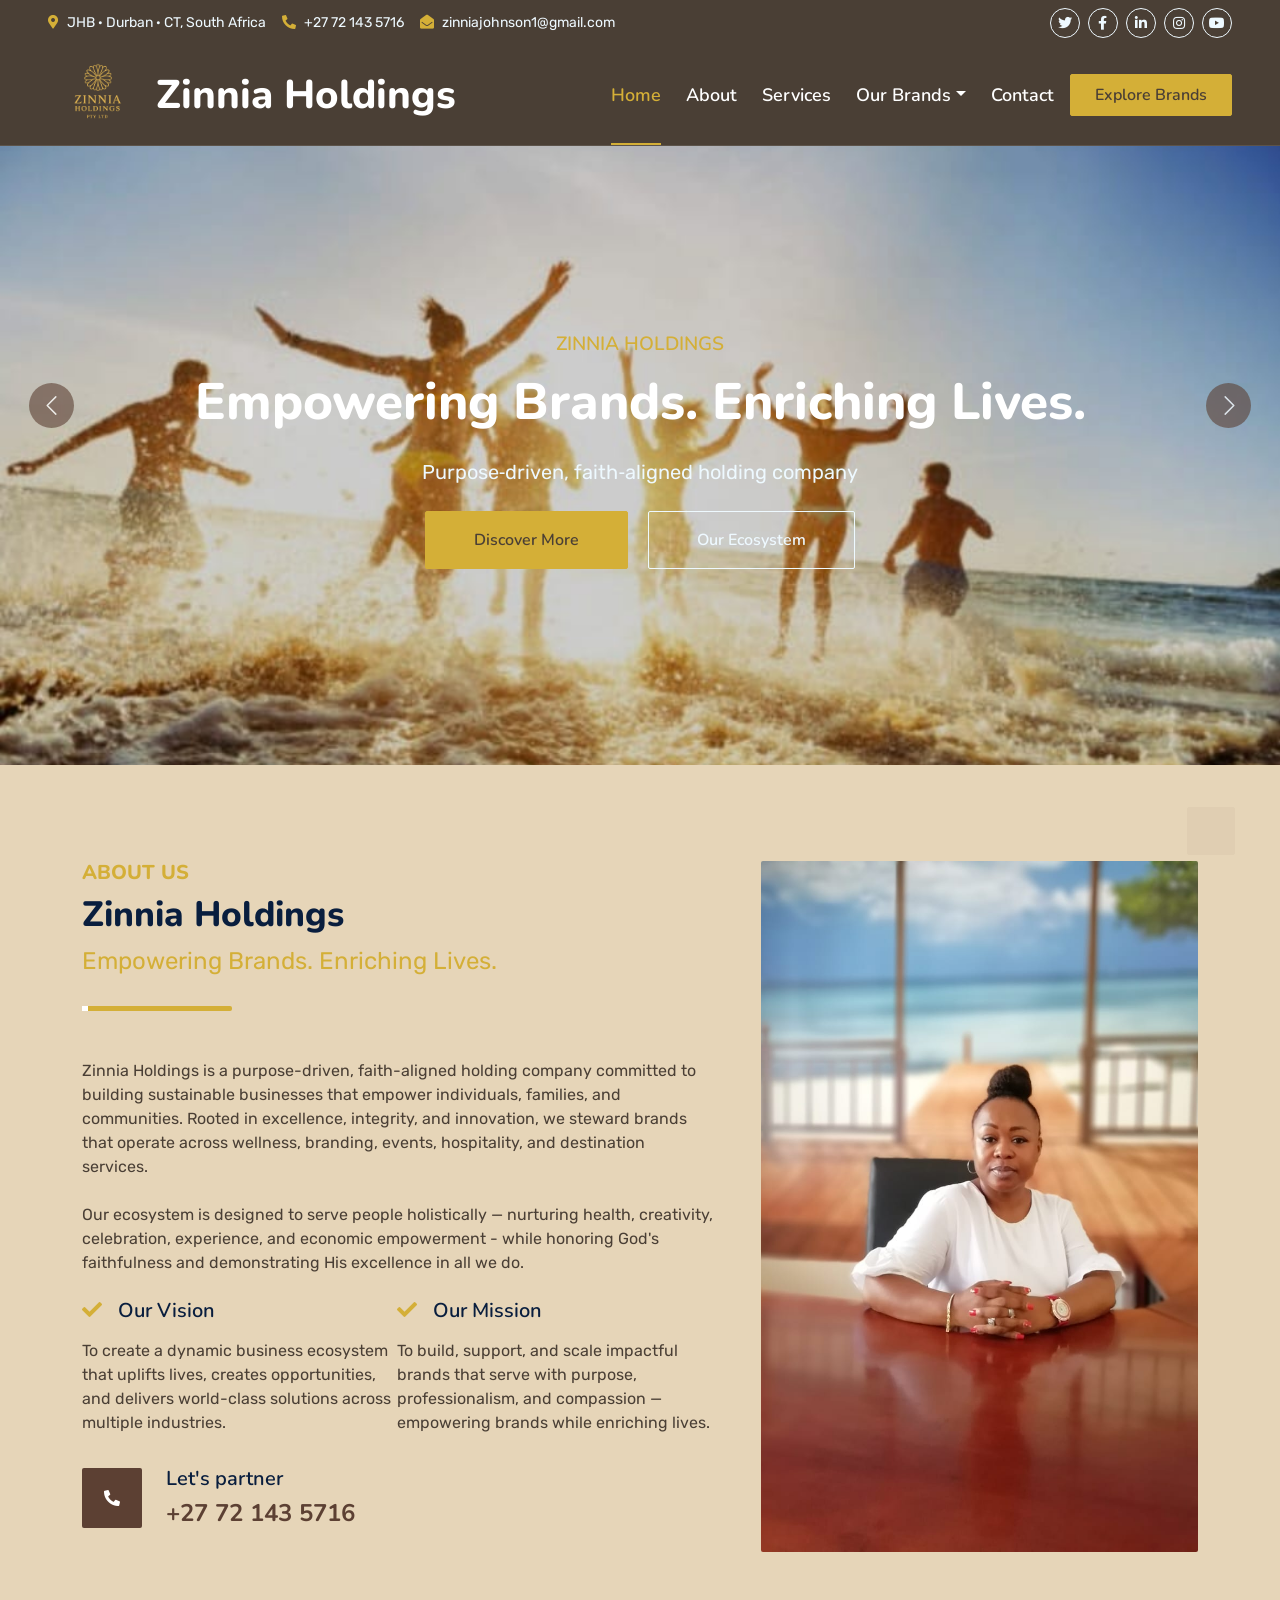
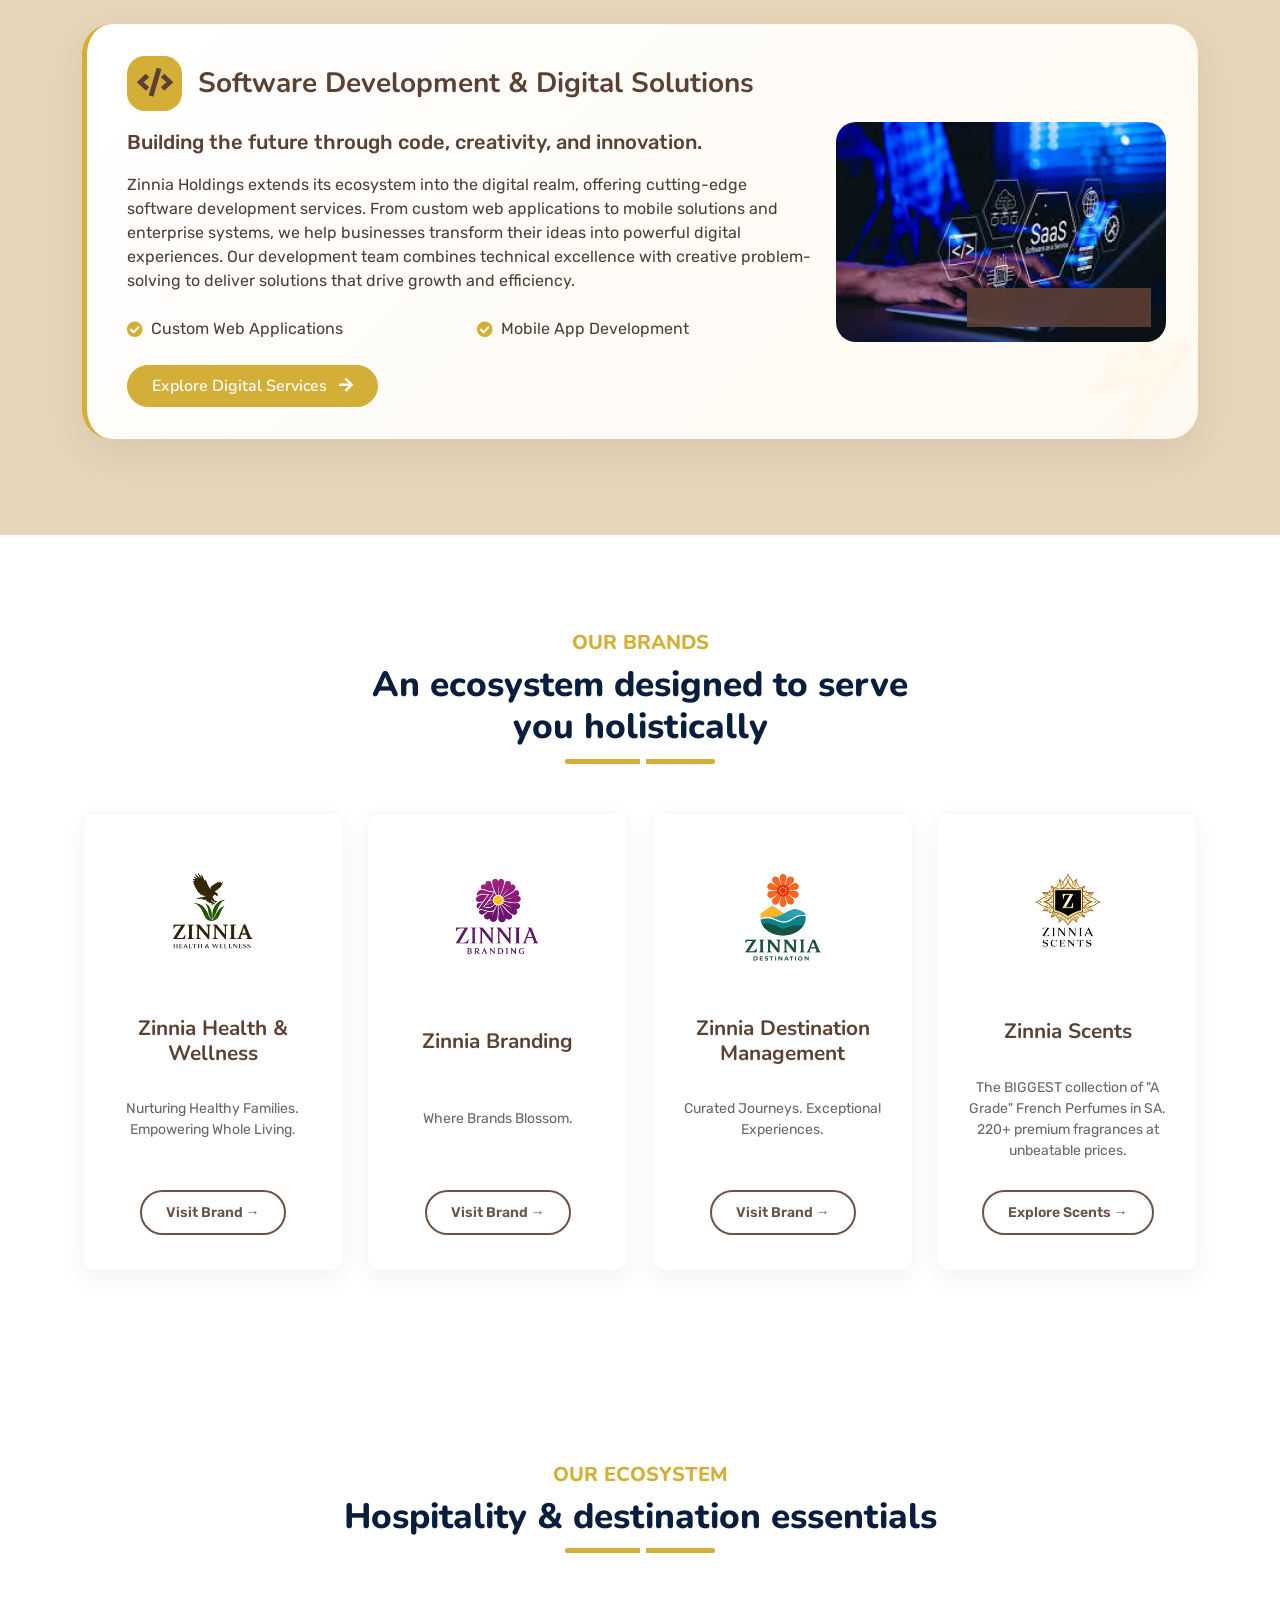
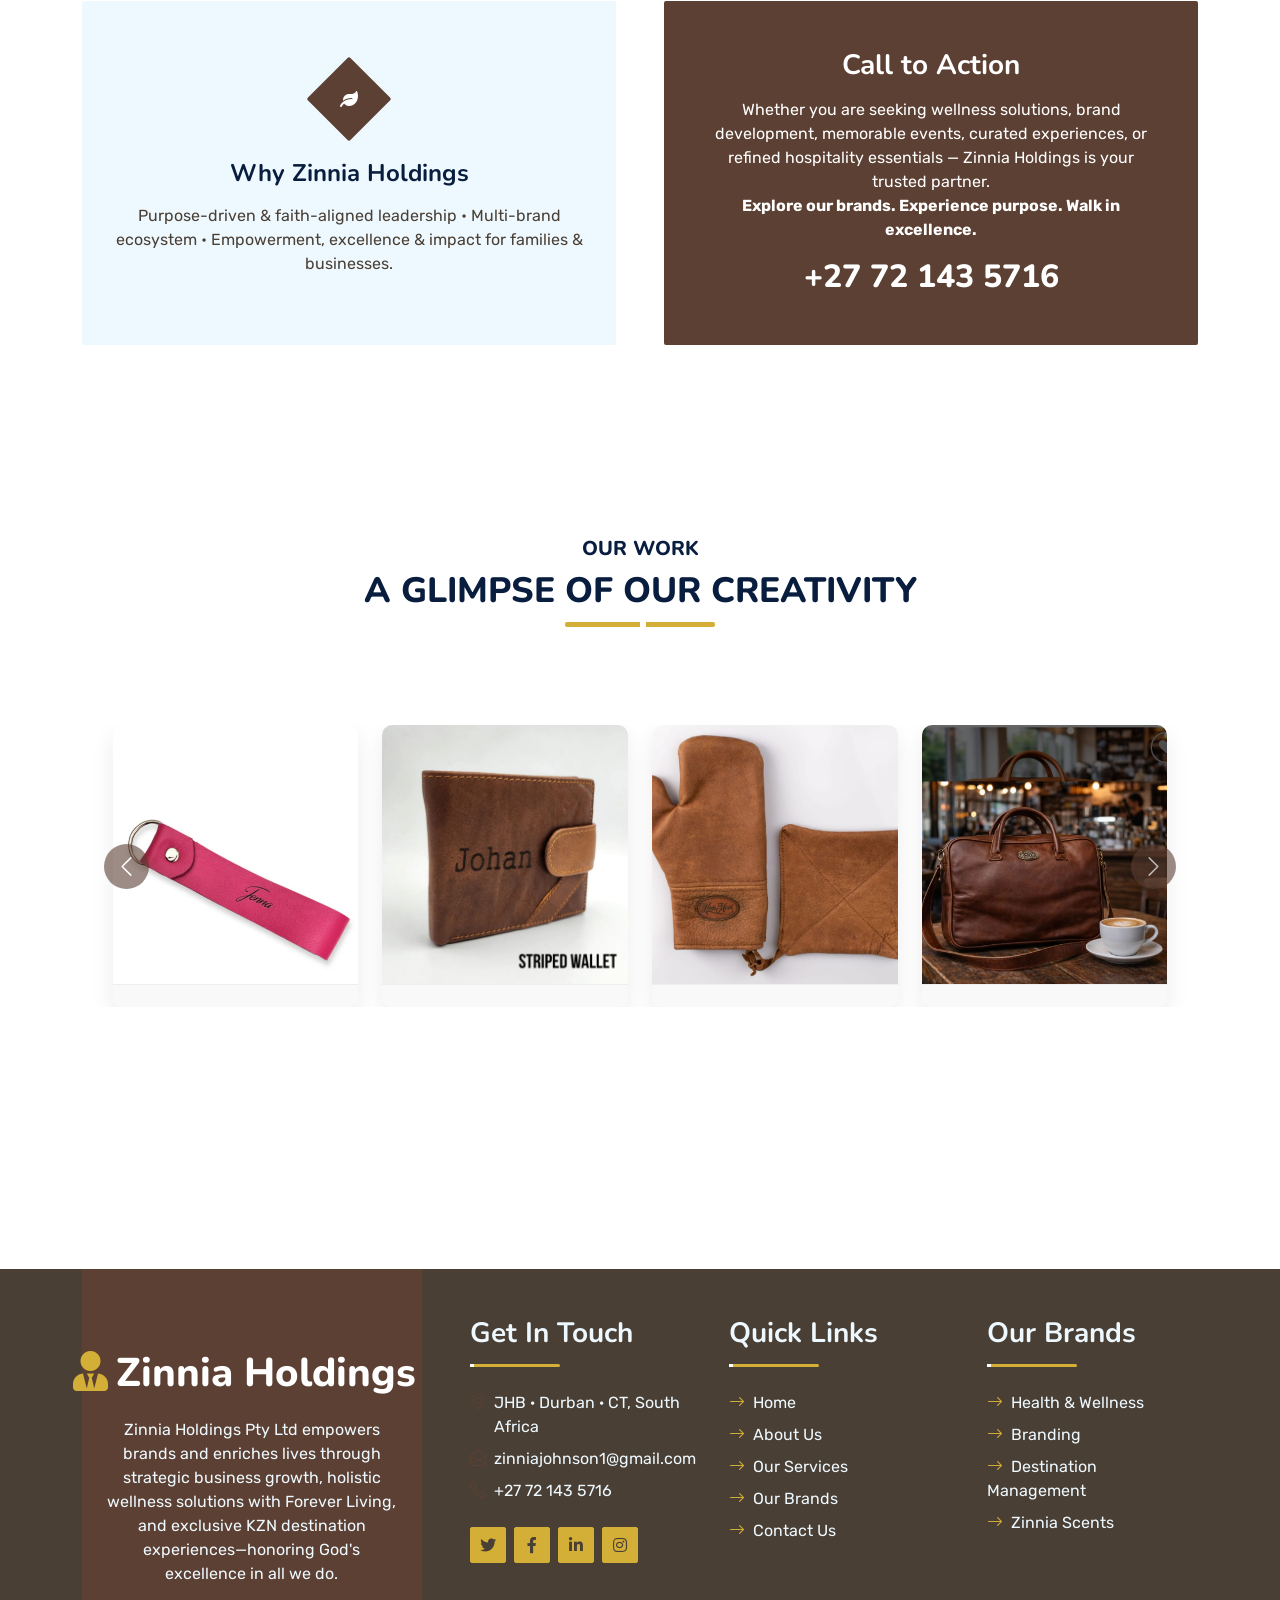
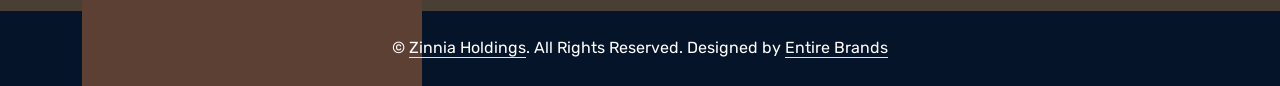
==== commit 6cbe535f: "chng" ====
--- a/index.html
+++ b/index.html
@@ -118,15 +118,139 @@
             color: var(--primary);
         }
         
-        /* Carousel overlay */
+               /* ===== CAROUSEL FIX - IMAGES FILL ALL SPACE WITHOUT CROPPING ===== */
+        
+        /* 1. Set fixed aspect ratio container - carousel won't change page height */
+        #header-carousel {
+            position: relative;
+            width: 100%;
+            /* Set a fixed aspect ratio - images will fit within this */
+            aspect-ratio: 16 / 9; /* 16:9 ratio */
+            overflow: hidden;
+        }
+        
+        /* 2. Carousel inner takes full height of container */
+        #header-carousel .carousel-inner {
+            height: 100%;
+            position: relative;
+        }
+        
+        /* 3. Each carousel item fills container without pushing layout */
+        #header-carousel .carousel-item {
+            height: 100%;
+            position: relative;
+        }
+        
+        /* 4. Images FILL the entire space - uses cover to fill all area */
+        #header-carousel .carousel-item img {
+            width: 100%;
+            height: 100%;
+            object-fit: cover; /* Fills entire space, crops only if necessary */
+            object-position: center center; /* Centers the image focus */
+            display: block;
+        }
+        
+        /* 5. Carousel controls - NO hover background on buttons, only on arrows */
+        .carousel-control-prev,
+        .carousel-control-next {
+            background: transparent !important;
+            width: 8%;
+            opacity: 0.7;
+            transition: opacity 0.2s ease;
+            z-index: 15;
+        }
+        
+        /* Remove ANY hover background from the button area */
+        .carousel-control-prev:hover,
+        .carousel-control-next:hover,
+        .carousel-control-prev:focus,
+        .carousel-control-next:focus,
+        .carousel-control-prev:active,
+        .carousel-control-next:active {
+            background: transparent !important;
+            opacity: 1;
+        }
+        
+        /* Arrow icons styling - only these get hover effect */
+        .carousel-control-prev-icon,
+        .carousel-control-next-icon {
+            background-color: rgba(92,64,51,0.85);
+            border-radius: 50%;
+            width: 45px;
+            height: 45px;
+            background-size: 50% 50%;
+            transition: all 0.25s ease;
+        }
+        
+        /* Hover ONLY on the arrow icon itself */
+        .carousel-control-prev:hover .carousel-control-prev-icon,
+        .carousel-control-next:hover .carousel-control-next-icon {
+            background-color: var(--secondary) !important;
+            transform: scale(1.1);
+        }
+        
+        /* 6. Caption stays within fixed container - positioned over image */
+                /* Carousel caption styling - no background card, text with original styling */
         .carousel-caption {
-            background: rgba(92,64,51,0.5) !important;
-            border-radius: 20px;
-            padding: 1rem;
+            background: transparent !important;
+            border-radius: 0;
+            padding: 0;
+            bottom: 25%;
+            left: 5%;
+            right: 5%;
+            top: auto;
+            z-index: 20;
         }
         
         .carousel-caption h5 {
             color: var(--secondary) !important;
+            font-size: 1.2rem;
+            margin-bottom: 0.5rem;
+        }
+        
+        .carousel-caption h1 {
+            font-size: 3.2rem;
+            line-height: 1.2;
+            margin-bottom: 1rem;
+        }
+        
+        .carousel-caption p {
+            font-size: 1.1rem;
+            margin-bottom: 1.5rem;
+        }
+        
+        /* Mobile responsive adjustments for text */
+        @media (max-width: 768px) {
+            .carousel-caption {
+                bottom: 20%;
+            }
+            .carousel-caption h1 {
+                font-size: 1.8rem;
+            }
+            .carousel-caption p {
+                font-size: 0.9rem;
+            }
+            .carousel-caption .btn {
+                padding: 0.5rem 1rem;
+                font-size: 0.8rem;
+            }
+        }
+        
+        @media (max-width: 480px) {
+            .carousel-caption {
+                bottom: 15%;
+            }
+            .carousel-caption h1 {
+                font-size: 1.2rem;
+            }
+            .carousel-caption p {
+                font-size: 0.75rem;
+                margin-bottom: 0.8rem;
+            }
+            .carousel-caption .btn {
+                padding: 0.3rem 0.8rem;
+                font-size: 0.7rem;
+            }
         }
         
         /* Section titles */
@@ -236,7 +360,17 @@
             border-color: var(--primary) !important;
         }
         
-        /* Brand cards - equal height styling with NO card hover effect on button */
+        /* Brand cards - equal height styling */
+        .brands-grid {
+            display: flex;
+            flex-wrap: wrap;
+            align-items: stretch;
+        }
+        
+        .brands-grid > div {
+            display: flex;
+        }
+        
         .brand-card-wrapper {
             background: #fff;
             padding: 35px 25px;
@@ -245,14 +379,14 @@
             transition: transform 0.35s ease, box-shadow 0.35s ease;
             text-align: center;
             height: 100%;
+            width: 100%;
             display: flex;
             flex-direction: column;
             align-items: center;
             justify-content: space-between;
-            min-height: 400px;
-        }
-        
-        /* Card only scales on hover - button unaffected */
+            min-height: 420px;
+        }
+        
         .brand-card-wrapper:hover {
             transform: translateY(-8px);
             box-shadow: 0 18px 40px rgba(0,0,0,0.08);
@@ -265,9 +399,17 @@
             transition: transform 0.3s ease;
         }
         
-        /* Logo scales on card hover */
         .brand-card-wrapper:hover .brand-logo {
             transform: scale(1.05);
+        }
+        
+        .brand-card-wrapper .card-content {
+            flex: 1;
+            display: flex;
+            flex-direction: column;
+            align-items: center;
+            justify-content: center;
+            width: 100%;
         }
         
         .brand-card-wrapper h4 {
@@ -275,17 +417,23 @@
             font-weight: 700;
             color: var(--primary);
             font-size: 1.3rem;
+            min-height: 60px;
+            display: flex;
+            align-items: center;
+            justify-content: center;
         }
         
         .brand-card-wrapper p {
             font-size: 14px;
             color: #666;
             margin-bottom: 25px;
-            flex-grow: 1;
             line-height: 1.5;
-        }
-        
-        /* Button styles - NO hover effect when card is hovered, only when button itself is hovered */
+            min-height: 65px;
+            display: flex;
+            align-items: center;
+            justify-content: center;
+        }
+        
         .brand-visit-btn {
             border: 2px solid var(--primary);
             background: transparent;
@@ -298,38 +446,21 @@
             display: inline-block;
             font-size: 14px;
             cursor: pointer;
-        }
-        
-        /* Button hover - ONLY when mouse is directly on button, uses brown */
+            margin-top: auto;
+        }
+        
         .brand-visit-btn:hover {
             background-color: var(--primary) !important;
             border-color: var(--primary) !important;
             color: #fff !important;
         }
         
-        /* Ensure no button change on card hover */
         .brand-card-wrapper:hover .brand-visit-btn {
             background-color: transparent;
             border-color: var(--primary);
             color: var(--primary);
         }
         
-        /* Override any global link hover that might affect buttons */
-        .brand-visit-btn:hover {
-            background-color: var(--primary) !important;
-            border-color: var(--primary) !important;
-            color: #fff !important;
-        }
-        
-        /* Ensure all cards in row have same height */
-        .brands-grid {
-            display: flex;
-            flex-wrap: wrap;
-        }
-        .brands-grid > div {
-            display: flex;
-        }
-        
         .text-secondary {
             color: var(--secondary) !important;
         }
@@ -343,41 +474,55 @@
             line-height: 1.2;
         }
         
+               /* Mobile responsive adjustments */
         @media (max-width: 768px) {
-            .display-1.text-white.mb-md-4.animated.zoomIn {
-                font-size: 2.2rem;
-            }
-            .brand-card-wrapper {
-                min-height: 360px;
-                padding: 25px 20px;
-            }
-            .brand-logo {
-                max-width: 100px;
-            }
-        }
-        
-        @media (max-width: 576px) {
-            .brand-card-wrapper {
-                min-height: auto;
+            #header-carousel {
+                aspect-ratio: 4 / 3;
+            }
+            .carousel-control-prev-icon,
+            .carousel-control-next-icon {
+                width: 35px;
+                height: 35px;
+            }
+            .carousel-caption {
+                padding: 0.75rem 1rem;
+                bottom: 8%;
+            }
+            .carousel-caption h1 {
+                font-size: 1.5rem;
+            }
+            .carousel-caption p {
+                font-size: 0.9rem;
+            }
+            .carousel-caption .btn {
+                padding: 0.5rem 1rem;
+                font-size: 0.8rem;
+            }
+        }
+        
+        @media (max-width: 480px) {
+            #header-carousel {
+                aspect-ratio: 3 / 4;
+            }
+            .carousel-caption {
+                padding: 0.5rem;
+                bottom: 5%;
+            }
+            .carousel-caption h1 {
+                font-size: 1.2rem;
+            }
+            .carousel-caption p {
+                font-size: 0.75rem;
+                margin-bottom: 0.5rem;
+            }
+            .carousel-caption .btn {
+                padding: 0.3rem 0.8rem;
+                font-size: 0.7rem;
             }
         }
         
         .section-title h1 {
             font-size: 2.2rem;
-        }
-        
-        /* Video section styling */
-        .video-wrapper {
-            position: relative;
-            border-radius: 20px;
-            overflow: hidden;
-            box-shadow: 0 25px 45px rgba(0,0,0,0.15);
-            background: #000;
-        }
-        .video-wrapper video {
-            width: 100%;
-            height: auto;
-            display: block;
         }
         
         .navbar-logo {
@@ -464,11 +609,6 @@
             border-color: var(--primary) !important;
         }
         
-        .carousel-control-prev:hover,
-        .carousel-control-next:hover {
-            background-color: rgba(92,64,51,0.3) !important;
-        }
-        
         a:not(.brand-visit-btn):hover {
             color: var(--secondary) !important;
         }
@@ -497,301 +637,175 @@
             background-color: var(--primary);
         }
         
-        /* Ensure equal height for all brand cards - consistent content spacing */
-        .brand-card-wrapper .brand-content {
+        /* Video section styling */
+        .video-wrapper {
+            position: relative;
+            border-radius: 20px;
+            overflow: hidden;
+            box-shadow: 0 25px 45px rgba(0,0,0,0.15);
+            background: #000;
+            max-width: 900px;
+            margin: 0 auto;
+        }
+        
+        .video-wrapper video {
             width: 100%;
-            flex: 1;
+            height: auto;
+            max-height: 500px;
+            display: block;
+            object-fit: cover;
+        }
+        
+        .video-container {
+            position: relative;
+            padding-bottom: 56.25%;
+            height: 0;
+            overflow: hidden;
+            border-radius: 20px;
+            max-width: 900px;
+            margin: 0 auto;
+        }
+        
+        .video-container video {
+            position: absolute;
+            top: 0;
+            left: 0;
+            width: 100%;
+            height: 100%;
+            object-fit: cover;
+        }
+        
+        /* Software Development Card Styles */
+        .software-dev-card {
+            background: linear-gradient(135deg, #ffffff 0%, #fef9f0 100%);
+            border-radius: 30px;
+            padding: 2rem 2rem 2rem 2.5rem;
+            box-shadow: 0 15px 35px rgba(92,64,51,0.08);
+            border-left: 5px solid var(--secondary);
+            transition: all 0.4s ease;
+            position: relative;
+            overflow: hidden;
+        }
+        
+        .software-dev-card::before {
+            content: "⚡";
+            position: absolute;
+            bottom: -20px;
+            right: -20px;
+            font-size: 120px;
+            opacity: 0.03;
+            pointer-events: none;
+            transform: rotate(-15deg);
+        }
+        
+        .software-dev-card:hover {
+            transform: translateY(-5px);
+            box-shadow: 0 25px 45px rgba(92,64,51,0.12);
+        }
+        
+        .dev-icon {
+            width: 55px;
+            height: 55px;
+            background: var(--secondary);
+            border-radius: 18px;
             display: flex;
-            flex-direction: column;
             align-items: center;
-        }
-        
-        /* Fix for Zinnia Branding to have same height as others */
-        .brand-card-wrapper p {
-            min-height: 65px;
-            
-        }
-        
-        @media (min-width: 992px) {
-            .brand-card-wrapper p {
-                min-height: 70px;
-            }
-        }
-        /* Add this to your existing CSS - ensures all brand cards have equal height */
-.brands-grid {
-    display: flex;
-    flex-wrap: wrap;
-    align-items: stretch;
-}
-
-.brands-grid > div {
-    display: flex;
-}
-
-.brand-card-wrapper {
-    background: #fff;
-    padding: 35px 25px;
-    border-radius: 12px;
-    box-shadow: 0 8px 25px rgba(0,0,0,0.05);
-    transition: transform 0.35s ease, box-shadow 0.35s ease;
-    text-align: center;
-    height: 100%;
-    width: 100%;
-    display: flex;
-    flex-direction: column;
-    align-items: center;
-    justify-content: space-between;
-    min-height: 420px; /* Fixed minimum height for all cards */
-}
-
-/* Make content area flexible */
-.brand-card-wrapper .card-content {
-    flex: 1;
-    display: flex;
-    flex-direction: column;
-    align-items: center;
-    justify-content: center;
-    width: 100%;
-}
-
-/* Ensure description area has consistent minimum height */
-.brand-card-wrapper p {
-    font-size: 14px;
-    color: #666;
-    margin-bottom: 25px;
-    line-height: 1.5;
-    min-height: 65px; /* Fixed minimum height for description text */
-    display: flex;
-    align-items: center;
-    justify-content: center;
-}
-
-/* Specific fix for Zinnia Branding - ensure equal height with others */
-.brand-card-wrapper h4 {
-    margin-bottom: 15px;
-    font-weight: 700;
-    color: var(--primary);
-    font-size: 1.3rem;
-    min-height: 60px; /* Fixed height for title area */
-    display: flex;
-    align-items: center;
-    justify-content: center;
-}
-
-/* Button stays at bottom */
-.brand-visit-btn {
-    border: 2px solid var(--primary);
-    background: transparent;
-    color: var(--primary);
-    padding: 10px 24px;
-    border-radius: 40px;
-    font-weight: 600;
-    transition: all 0.3s ease;
-    text-decoration: none;
-    display: inline-block;
-    font-size: 14px;
-    cursor: pointer;
-    margin-top: auto;
-}
-
-/* Responsive adjustments */
-@media (max-width: 768px) {
-    .brand-card-wrapper {
-        min-height: 380px;
-        padding: 25px 20px;
-    }
-    .brand-logo {
-        max-width: 100px;
-    }
-    .brand-card-wrapper p {
-        min-height: 55px;
-    }
-    .brand-card-wrapper h4 {
-        min-height: 50px;
-        font-size: 1.1rem;
-    }
-}
-
-@media (max-width: 576px) {
-    .brand-card-wrapper {
-        min-height: auto;
-    }
-    .brand-card-wrapper p {
-        min-height: auto;
-    }
-    .brand-card-wrapper h4 {
-        min-height: auto;
-    }
-}
-/* Video section styling - RESIZED to not be too big */
-.video-wrapper {
-    position: relative;
-    border-radius: 20px;
-    overflow: hidden;
-    box-shadow: 0 25px 45px rgba(0,0,0,0.15);
-    background: #000;
-    max-width: 900px;
-    margin: 0 auto;
-}
-
-.video-wrapper video {
-    width: 100%;
-    height: auto;
-    max-height: 500px;
-    display: block;
-    object-fit: cover;
-}
-
-/* Optional: Add aspect ratio control for better proportions */
-.video-container {
-    position: relative;
-    padding-bottom: 56.25%; /* 16:9 aspect ratio */
-    height: 0;
-    overflow: hidden;
-    border-radius: 20px;
-    max-width: 900px;
-    margin: 0 auto;
-}
-
-.video-container video {
-    position: absolute;
-    top: 0;
-    left: 0;
-    width: 100%;
-    height: 100%;
-    object-fit: cover;
-}
- /* Software Development Card Styles */
-    .software-dev-card {
-        background: linear-gradient(135deg, #ffffff 0%, #fef9f0 100%);
-        border-radius: 30px;
-        padding: 2rem 2rem 2rem 2.5rem;
-        box-shadow: 0 15px 35px rgba(92,64,51,0.08);
-        border-left: 5px solid var(--secondary);
-        transition: all 0.4s ease;
-        position: relative;
-        overflow: hidden;
-    }
-    
-    .software-dev-card::before {
-        content: "⚡";
-        position: absolute;
-        bottom: -20px;
-        right: -20px;
-        font-size: 120px;
-        opacity: 0.03;
-        pointer-events: none;
-        transform: rotate(-15deg);
-    }
-    
-    .software-dev-card:hover {
-        transform: translateY(-5px);
-        box-shadow: 0 25px 45px rgba(92,64,51,0.12);
-    }
-    
-    .dev-icon {
-        width: 55px;
-        height: 55px;
-        background: var(--secondary);
-        border-radius: 18px;
-        display: flex;
-        align-items: center;
-        justify-content: center;
-        transition: all 0.3s ease;
-    }
-    
-    .dev-icon i {
-        font-size: 1.8rem;
-        color: var(--primary);
-    }
-    
-    .software-dev-card:hover .dev-icon {
-        transform: rotate(10deg) scale(1.05);
-        background: var(--primary);
-    }
-    
-    .software-dev-card:hover .dev-icon i {
-        color: var(--secondary);
-    }
-    
-    .software-image-wrapper {
-        position: relative;
-        overflow: hidden;
-        border-radius: 20px;
-        transition: all 0.4s ease;
-    }
-    
-    .software-image-wrapper img {
-        width: 100%;
-        height: auto;
-        transition: transform 0.5s ease;
-        object-fit: cover;
-        min-height: 220px;
-    }
-    
-    .software-dev-card:hover .software-image-wrapper img {
-        transform: scale(1.05);
-    }
-    
-    .floating-tech-badge {
-        position: absolute;
-        bottom: 15px;
-        right: 15px;
-        background: rgba(92,64,51,0.9);
-        backdrop-filter: blur(8px);
-        padding: 0.5rem 1rem;
-        border-radius: 40px;
-        display: flex;
-        align-items: center;
-        gap: 8px;
-        color: var(--secondary);
-        font-size: 0.85rem;
-        font-weight: 600;
-        border: 1px solid rgba(212,175,55,0.3);
-        transition: all 0.3s ease;
-    }
-    
-    .software-dev-card:hover .floating-tech-badge {
-        background: var(--secondary);
-        color: var(--primary);
-        border-color: var(--primary);
-    }
-    
-    .floating-tech-badge i {
-        font-size: 1rem;
-    }
-    
-    /* Responsive adjustments */
-    @media (max-width: 992px) {
-        .software-dev-card {
-            padding: 1.5rem;
-        }
-        .dev-icon {
-            width: 45px;
-            height: 45px;
-        }
+            justify-content: center;
+            transition: all 0.3s ease;
+        }
+        
         .dev-icon i {
-            font-size: 1.5rem;
-        }
+            font-size: 1.8rem;
+            color: var(--primary);
+        }
+        
+        .software-dev-card:hover .dev-icon {
+            transform: rotate(10deg) scale(1.05);
+            background: var(--primary);
+        }
+        
+        .software-dev-card:hover .dev-icon i {
+            color: var(--secondary);
+        }
+        
+        .software-image-wrapper {
+            position: relative;
+            overflow: hidden;
+            border-radius: 20px;
+            transition: all 0.4s ease;
+        }
+        
         .software-image-wrapper img {
-            min-height: 180px;
-        }
-    }
-    
-    @media (max-width: 768px) {
-        .software-dev-card {
-            padding: 1.2rem;
-        }
-        .software-dev-card h3 {
-            font-size: 1.3rem;
-        }
+            width: 100%;
+            height: auto;
+            transition: transform 0.5s ease;
+            object-fit: cover;
+            min-height: 220px;
+        }
+        
+        .software-dev-card:hover .software-image-wrapper img {
+            transform: scale(1.05);
+        }
+        
         .floating-tech-badge {
-            bottom: 10px;
-            right: 10px;
-            padding: 0.3rem 0.8rem;
-            font-size: 0.75rem;
-        }
-    }
+            position: absolute;
+            bottom: 15px;
+            right: 15px;
+            background: rgba(92,64,51,0.9);
+            backdrop-filter: blur(8px);
+            padding: 0.5rem 1rem;
+            border-radius: 40px;
+            display: flex;
+            align-items: center;
+            gap: 8px;
+            color: var(--secondary);
+            font-size: 0.85rem;
+            font-weight: 600;
+            border: 1px solid rgba(212,175,55,0.3);
+            transition: all 0.3s ease;
+        }
+        
+        .software-dev-card:hover .floating-tech-badge {
+            background: var(--secondary);
+            color: var(--primary);
+            border-color: var(--primary);
+        }
+        
+        .floating-tech-badge i {
+            font-size: 1rem;
+        }
+        
+        @media (max-width: 992px) {
+            .software-dev-card {
+                padding: 1.5rem;
+            }
+            .dev-icon {
+                width: 45px;
+                height: 45px;
+            }
+            .dev-icon i {
+                font-size: 1.5rem;
+            }
+            .software-image-wrapper img {
+                min-height: 180px;
+            }
+        }
+        
+        @media (max-width: 768px) {
+            .software-dev-card {
+                padding: 1.2rem;
+            }
+            .software-dev-card h3 {
+                font-size: 1.3rem;
+            }
+            .floating-tech-badge {
+                bottom: 10px;
+                right: 10px;
+                padding: 0.3rem 0.8rem;
+                font-size: 0.75rem;
+            }
+        }
+</style>
     </style>
 </head>
 
@@ -883,6 +897,30 @@
                 </div>
                 <div class="carousel-item">
                     <img class="w-100" src="img/b14.jpeg" alt="Image">
+                    <div class="carousel-caption d-flex flex-column align-items-center justify-content-center">
+                        <div class="p-3" style="max-width: 1000px;">
+                            <h5 class="text-white text-uppercase mb-3 animated slideInDown" style="color: var(--secondary) !important;">Rooted in excellence</h5>
+                            <h1 class="display-1 text-white mb-md-4 animated zoomIn">integrity & innovation</h1>
+                            <p class="text-light fs-4">Stewarding brands across wellness, branding, destination</p>
+                            <a href="#intro" class="btn btn-primary py-md-3 px-md-5 me-3 animated slideInLeft">Our Story</a>
+                            <a href="#brands" class="btn btn-outline-light py-md-3 px-md-5 animated slideInRight">Brands</a>
+                        </div>
+                    </div>
+                </div>
+                <div class="carousel-item">
+                    <img class="w-100" src="img/d4.jpeg" alt="Image">
+                    <div class="carousel-caption d-flex flex-column align-items-center justify-content-center">
+                        <div class="p-3" style="max-width: 1000px;">
+                            <h5 class="text-white text-uppercase mb-3 animated slideInDown" style="color: var(--secondary) !important;">Rooted in excellence</h5>
+                            <h1 class="display-1 text-white mb-md-4 animated zoomIn">integrity & innovation</h1>
+                            <p class="text-light fs-4">Stewarding brands across wellness, branding, destination</p>
+                            <a href="#intro" class="btn btn-primary py-md-3 px-md-5 me-3 animated slideInLeft">Our Story</a>
+                            <a href="#brands" class="btn btn-outline-light py-md-3 px-md-5 animated slideInRight">Brands</a>
+                        </div>
+                    </div>
+                </div>
+                <div class="carousel-item">
+                    <img class="w-100" src="img/p29.jpeg" alt="Image">
                     <div class="carousel-caption d-flex flex-column align-items-center justify-content-center">
                         <div class="p-3" style="max-width: 1000px;">
                             <h5 class="text-white text-uppercase mb-3 animated slideInDown" style="color: var(--secondary) !important;">Rooted in excellence</h5>
@@ -989,22 +1027,11 @@
                                         <span>Mobile App Development</span>
                                     </div>
                                 </div>
-                                <div class="col-md-6">
-                                    <div class="d-flex align-items-center">
-                                        <i class="fas fa-check-circle me-2" style="color: var(--secondary);"></i>
-                                        <span>Enterprise Solutions</span>
-                                    </div>
-                                </div>
-                                <div class="col-md-6">
-                                    <div class="d-flex align-items-center">
-                                        <i class="fas fa-check-circle me-2" style="color: var(--secondary);"></i>
-                                        <span>Cloud & DevOps Services</span>
-                                    </div>
-                                </div>
+                                
                             </div>
-                            <a href="#" class="btn btn-outline-primary rounded-pill px-4 py-2 mt-2">
-                                Explore Digital Services <i class="fas fa-arrow-right ms-2"></i>
-                            </a>
+                            <a href="service.html" class="btn btn-outline-primary rounded-pill px-4 py-2 mt-2">
+    Explore Digital Services <i class="fas fa-arrow-right ms-2"></i>
+</a>
                         </div>
                         <div class="col-lg-4">
                             <div class="software-image-wrapper">
--- a/css/style.css
+++ b/css/style.css
@@ -471,7 +471,7 @@
 }
 
 .bg-header {
-    background: linear-gradient(rgba(9, 30, 62, .7), rgba(9, 30, 62, .7)), url(../img/img2.jfif) center center no-repeat;
+    background: linear-gradient(rgba(9, 30, 62, .7), rgba(9, 30, 62, .7)), url(../img/tor1.jpg) center center no-repeat;
     background-size: cover;
 }
 
@@ -766,4 +766,3 @@
     font-size:14px;
     color:#666;
 }
-
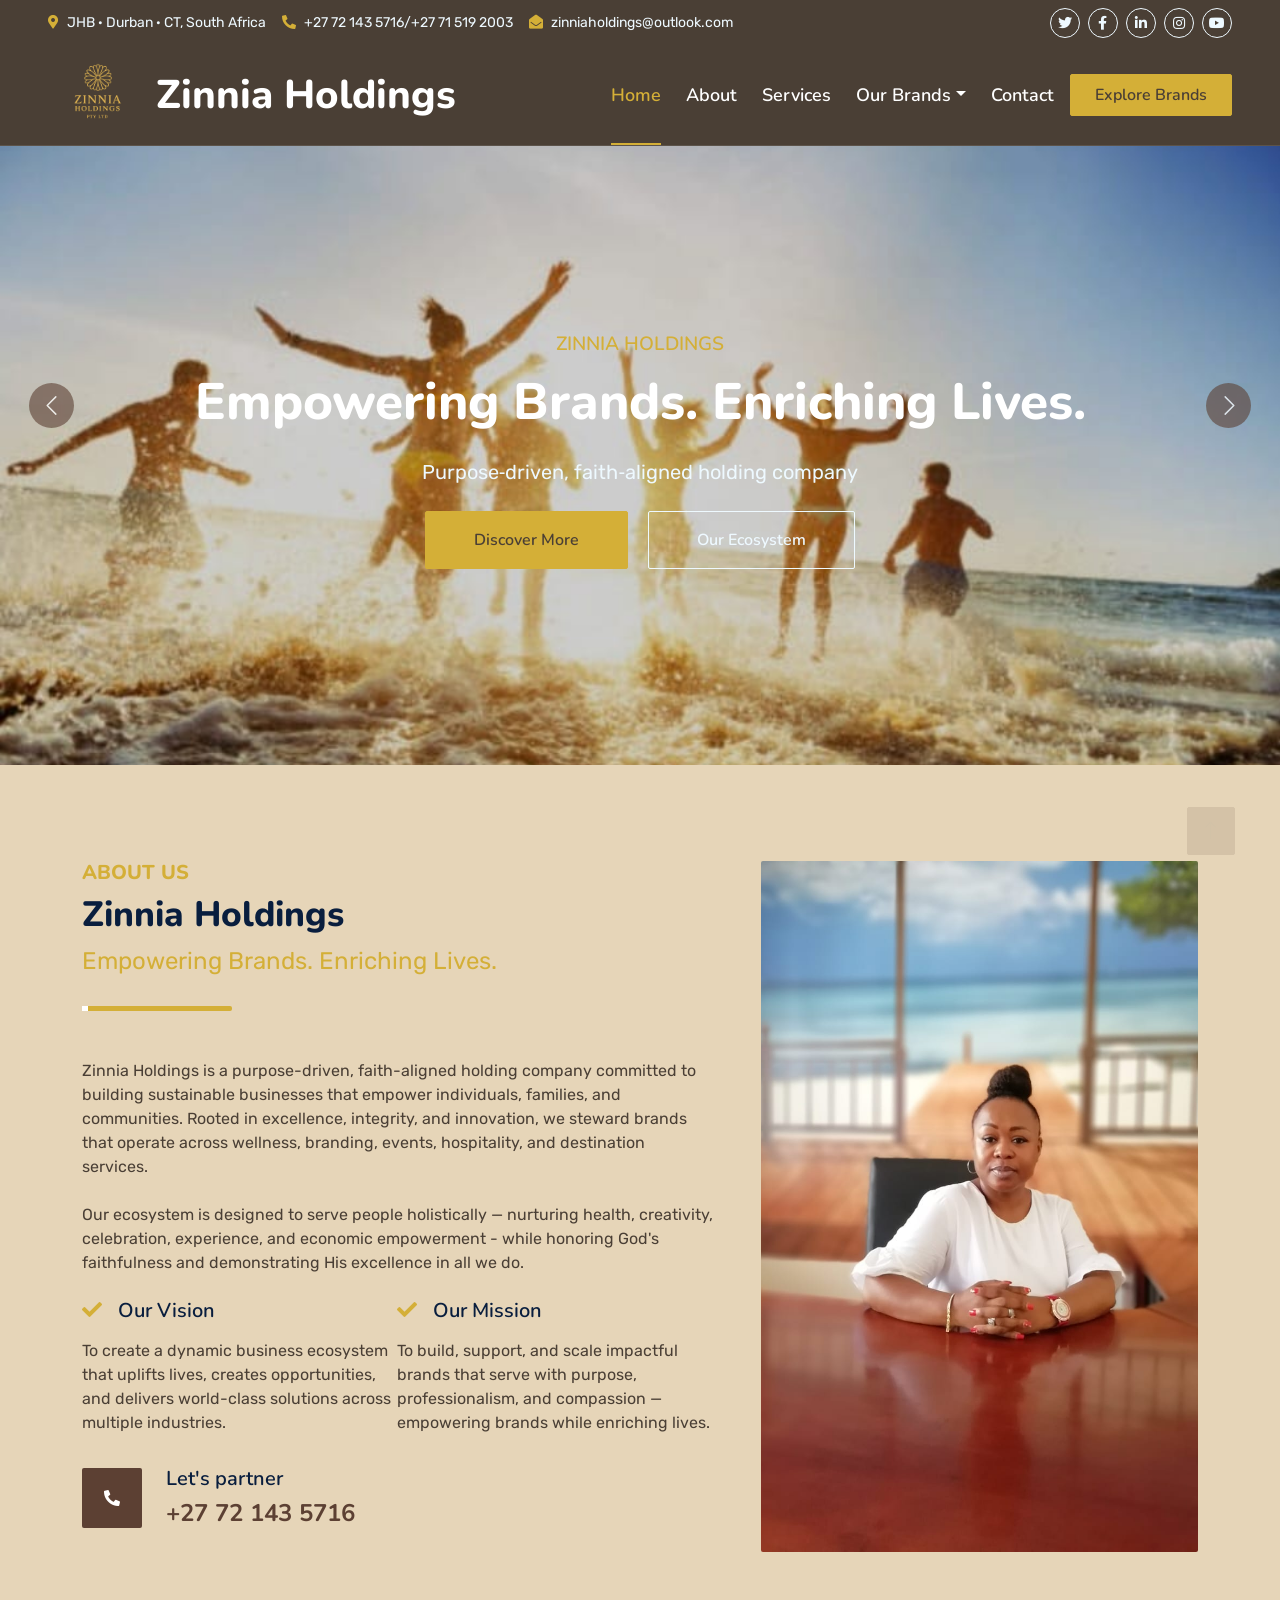
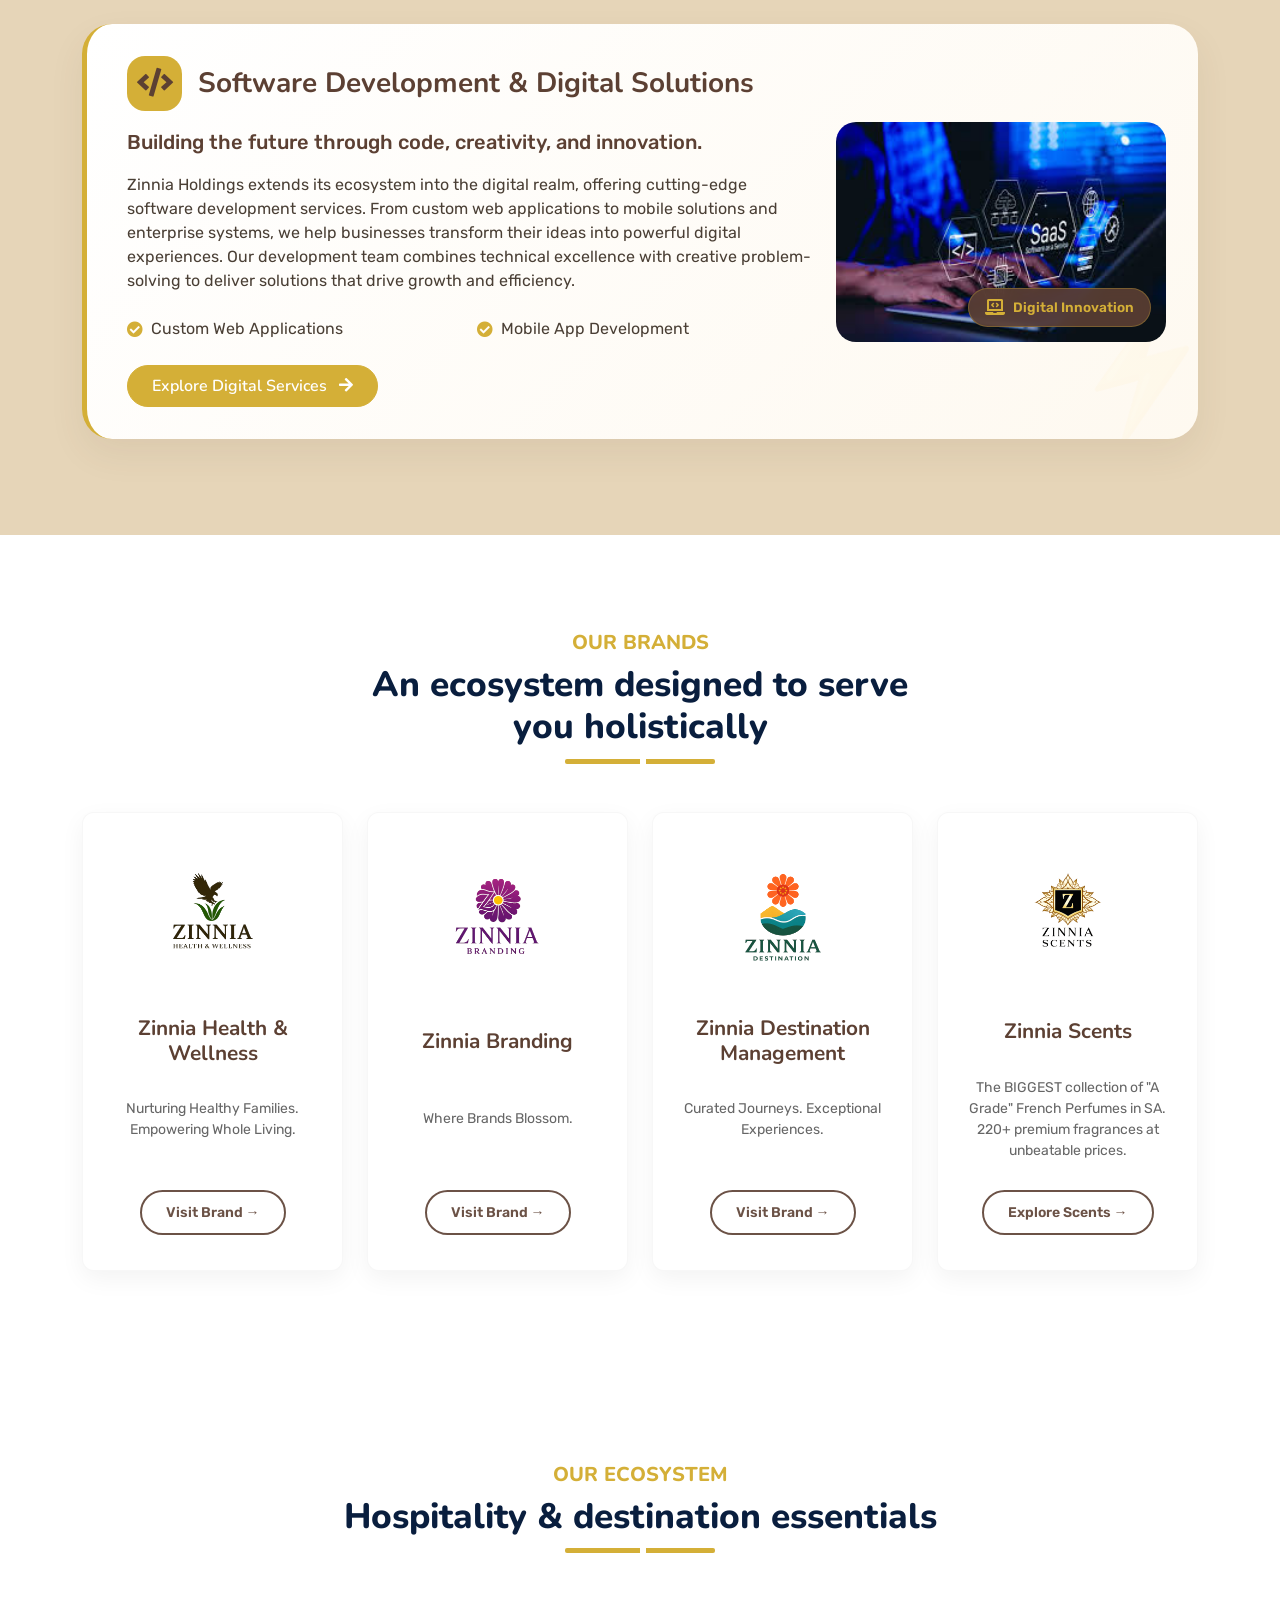
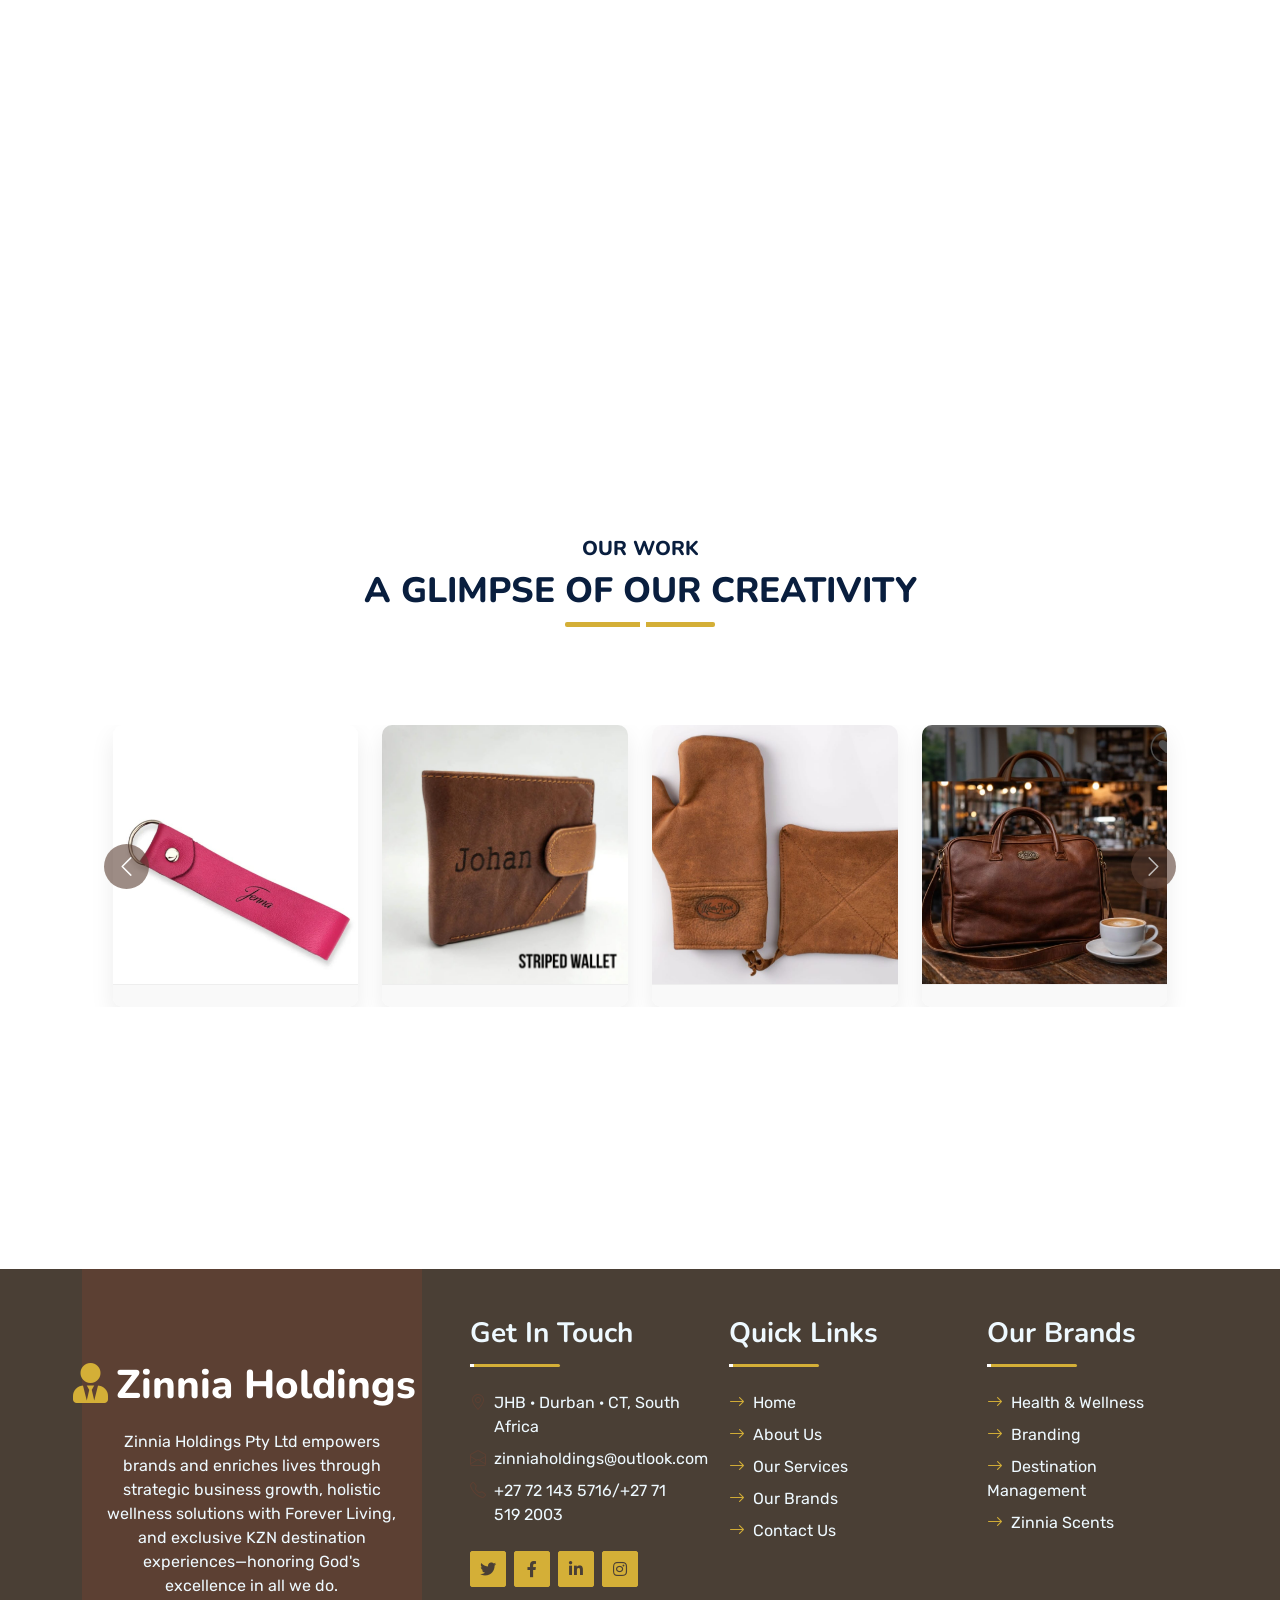
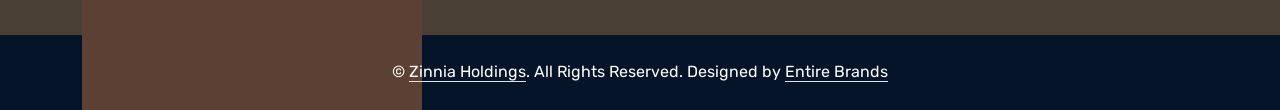
==== commit 6acc9a04: "ch" ====
--- a/index.html
+++ b/index.html
@@ -822,8 +822,8 @@
             <div class="col-lg-8 text-center text-lg-start mb-2 mb-lg-0">
                 <div class="d-inline-flex align-items-center" style="height: 45px;">
                     <small class="me-3 text-light"><i class="fa fa-map-marker-alt me-2" style="color: var(--secondary);"></i>JHB · Durban · CT, South Africa</small>
-                    <small class="me-3 text-light"><i class="fa fa-phone-alt me-2" style="color: var(--secondary);"></i>+27 72 143 5716</small>
-                    <small class="text-light"><i class="fa fa-envelope-open me-2" style="color: var(--secondary);"></i>zinniajohnson1@gmail.com </small>
+                    <small class="me-3 text-light"><i class="fa fa-phone-alt me-2" style="color: var(--secondary);"></i>+27 72 143 5716/+27 71 519 2003</small>
+                    <small class="text-light"><i class="fa fa-envelope-open me-2" style="color: var(--secondary);"></i>zinniaholdings@outlook.com </small>
                 </div>
             </div>
             <div class="col-lg-4 text-center text-lg-end">
@@ -1218,8 +1218,8 @@
                                 <h3 class="text-light mb-0">Get In Touch</h3>
                             </div>
                             <div class="d-flex mb-2"><i class="bi bi-geo-alt text-primary me-2"></i><p class="mb-0">JHB · Durban · CT, South Africa</p></div>
-                            <div class="d-flex mb-2"><i class="bi bi-envelope-open text-primary me-2"></i><p class="mb-0">zinniajohnson1@gmail.com</p></div>
-                            <div class="d-flex mb-2"><i class="bi bi-telephone text-primary me-2"></i><p class="mb-0">+27 72 143 5716</p></div>
+                            <div class="d-flex mb-2"><i class="bi bi-envelope-open text-primary me-2"></i><p class="mb-0">zinniaholdings@outlook.com </p></div>
+                            <div class="d-flex mb-2"><i class="bi bi-telephone text-primary me-2"></i><p class="mb-0">+27 72 143 5716/+27 71 519 2003</p></div>
                             <div class="d-flex mt-4">
                                 <a class="btn btn-primary btn-square me-2" href="#"><i class="fab fa-twitter fw-normal"></i></a>
                                 <a class="btn btn-primary btn-square me-2" href="#"><i class="fab fa-facebook-f fw-normal"></i></a>
